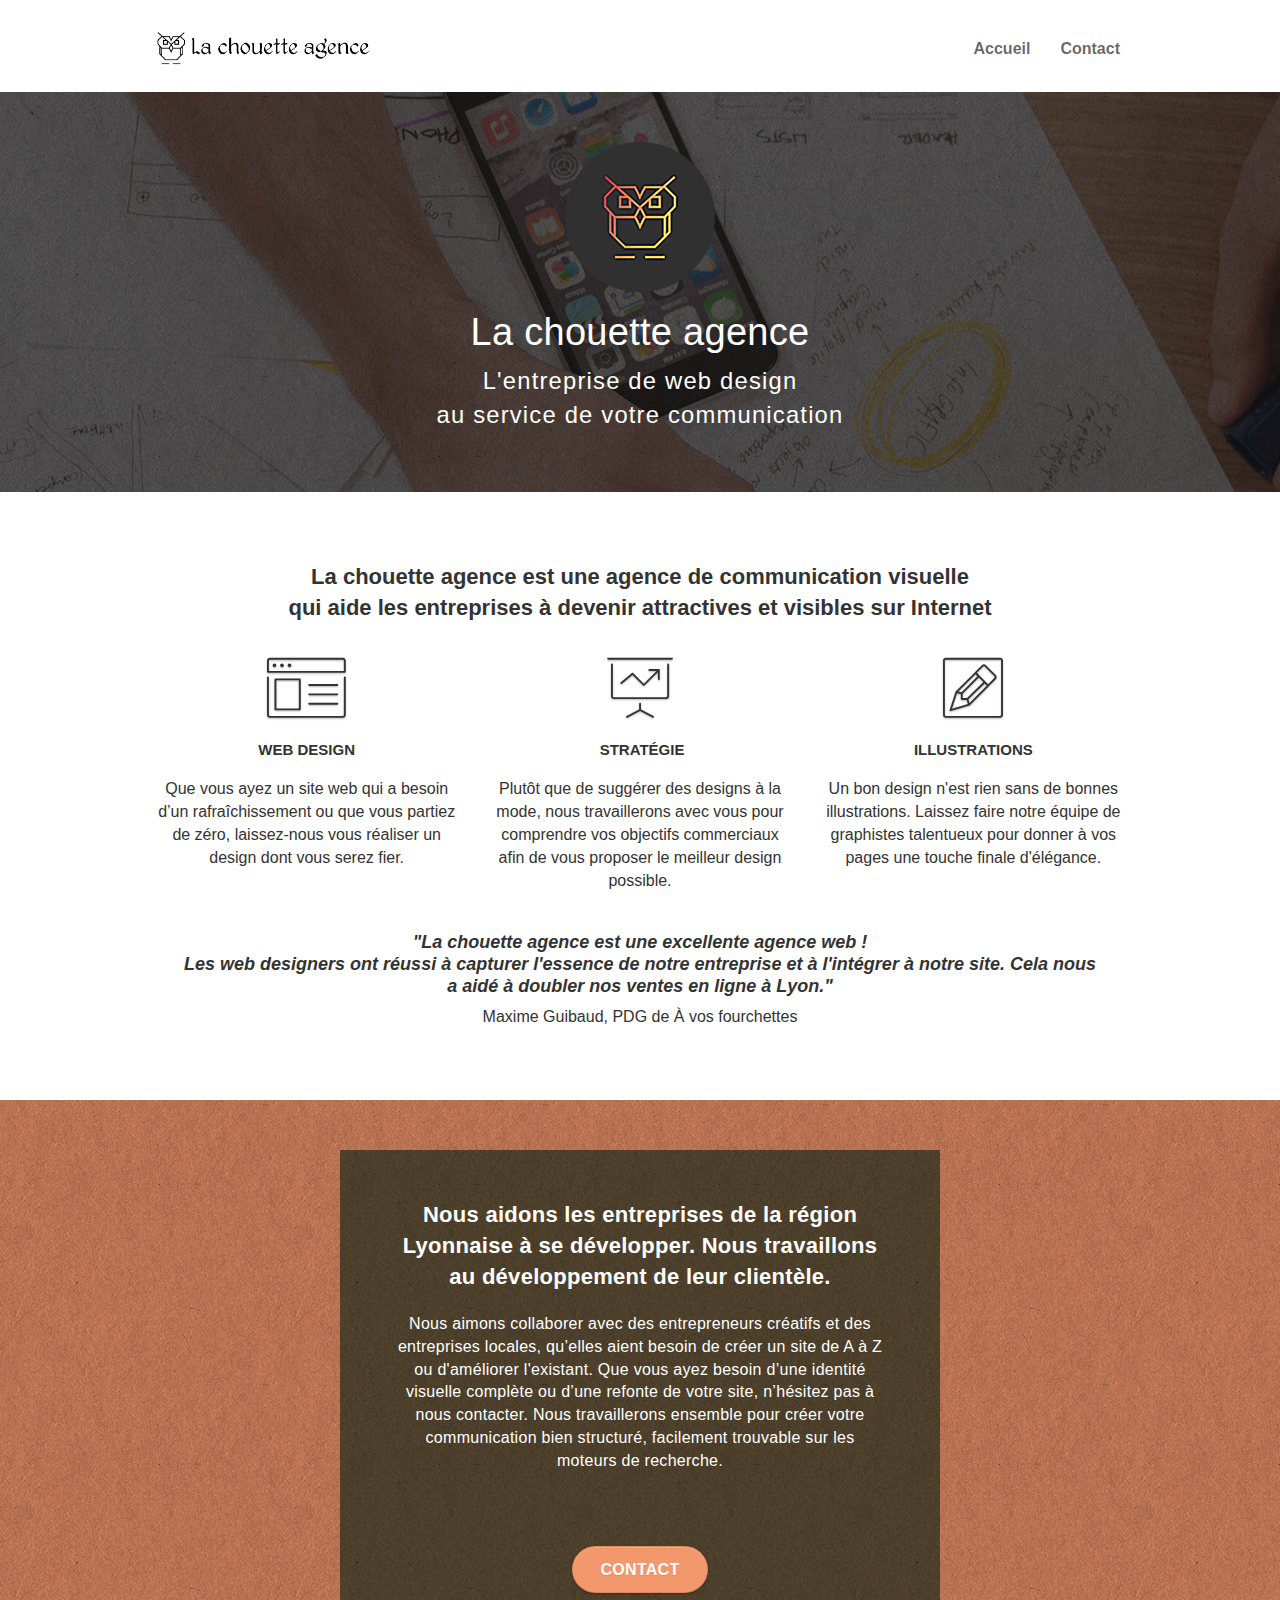
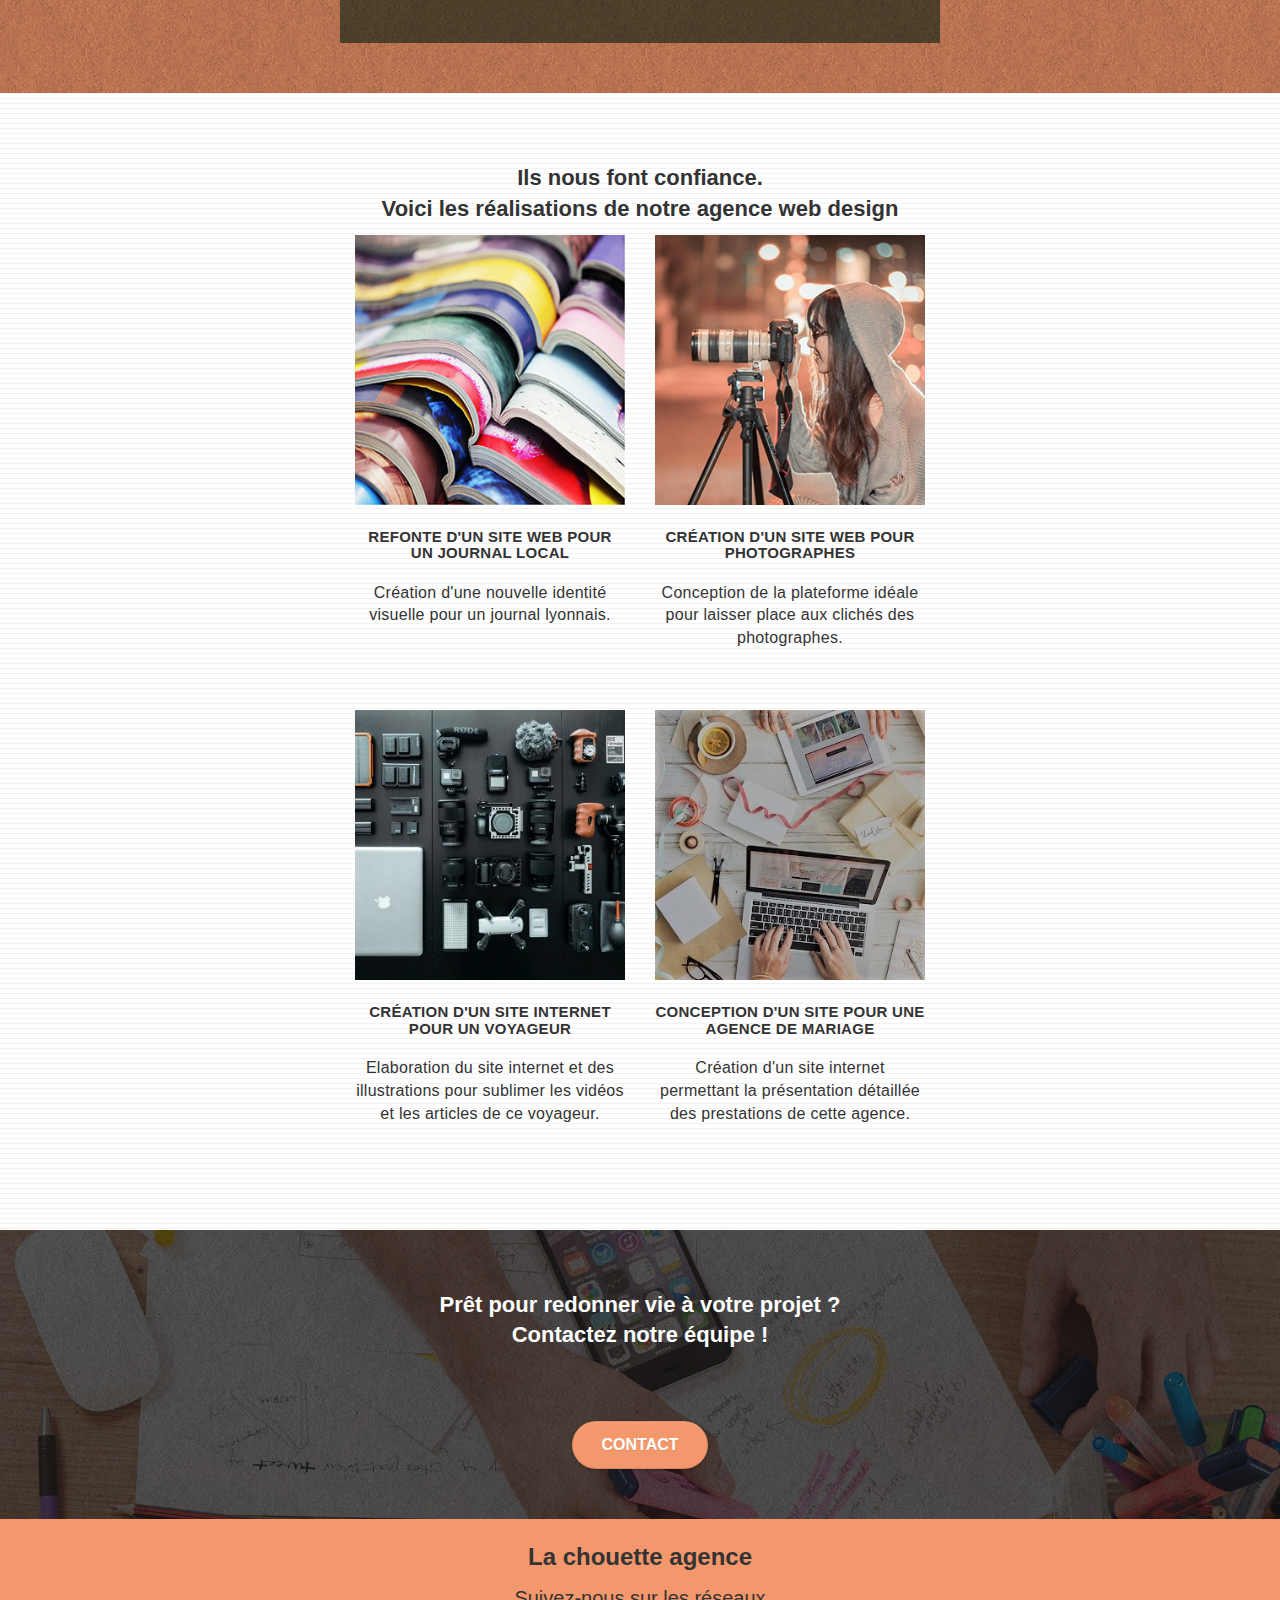
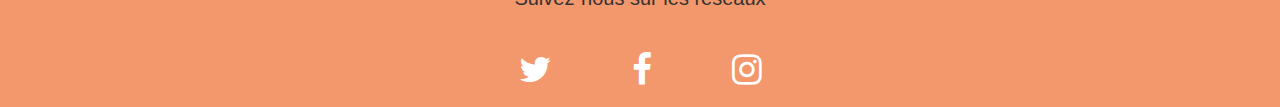
==== index.html @ dd1c473c "defer" ====
<!doctype html>
<html lang="fr">
<head>
    <meta charset="utf-8">
	
	<title>La Chouette Agence, Entreprise webdesign Lyon</title>
    <meta name="description" content="La Chouette Agence, Entreprise webdesign basée à Lyon est votre référence pour toute votre communication Web. Elle est à votre écoute pour la création et conception graphique de votre site Web personnalisé ou améliorer votre site existant.">
    <meta name="viewport" content="width=device-width, initial-scale=1.0, viewport-fit=cover">
    <link rel="shortcut icon" type="image/png" href="favicon.png">
	<meta name="robots" content="index, follow">
    
	<link rel="stylesheet" type="text/css" href="./css/bootstrap.min.css">
	<link rel="stylesheet" type="text/css" href="style.min.css">
	<link rel="stylesheet" type="text/css" href="./css/font-awesome.css">
	<link rel="stylesheet" type="text/css" href="./css/et-line.min.css">
	
    
	<script src="./js/jquery-2.1.0.js"></script>
	<script src="./js/blocs.js"></script>
	<script src="./js/jquery.touchSwipe.js" defer></script>
	<script src="./js/bootstrap.js" defer></script>
	<script src="./js/gmaps.js"></script>
    
</head>

<body>
<!-- header, suppression des balises keywords -->
	<header>
		<div class="bloc bgc-white l-bloc " id="bloc-0">
			<div class="container bloc-sm">
	
				<nav class="navbar row">
					<div class="navbar-header">
						<a class="navbar-brand" href="index.html"><img src="img/la-chouette-agence.png" alt="logo agence web meilleure agence" height="40" /></a>
						<button id="nav-toggle" type="button" class="ui-navbar-toggle navbar-toggle" data-toggle="collapse" data-target=".navbar-1">
							<span class="sr-only">Toggle navigation</span><span class="icon-bar"></span><span class="icon-bar"></span><span class="icon-bar"></span>
						</button>
					</div>
					<div class="collapse navbar-collapse navbar-1 special-dropdown-nav">
						<ul class="site-navigation nav navbar-nav">
							<li><a href="index.html">Accueil</a></li>
							<li><a href="contact.html">Contact</a></li>
						</ul>
					</div>
				</nav>
			</div>
		</div>

		<div class="bloc bg-banniere d-bloc bg-t-edge bloc-bg-texture texture-paper b-parallax">
			<div class="container bloc-lg">
				<div class="row tight-width-whitespace">
					<div class="col-sm-12 col-sm-12__header">
						<img src="img/logo.png" class="center-block" alt="Logo de l'entrepise lyonnaise de webdesign" />
						<h1 class="text-center hero-bloc-text tc-white ">La chouette agence</h1>
						<p class="slogan">L'entreprise de web design <br>au service de votre communication</p>
					</div>
				</div>
			</div>
		</div>
	</header>

<!-- insert de la balise main -->
<main class="page-container">

	<!-- bloc-2-services -->
	<article class="bloc bgc-white l-bloc" id="bloc-2-services">
		<div class="container bloc-md">
			<div class="col-sm-12 text-center">
				<h2>La chouette agence est une agence de communication visuelle <br>qui aide les entreprises à devenir attractives et visibles sur Internet</h2>
			</div>
			<div class="row med-width-whitespace">
				<div class="col-sm-4">
					<div class="text-center">
						<span class="et-icon-browser sm-shadow icon-dark-slate-blue icons icon-lg"></span>
					</div>
					<h3 class="mg-md text-center">Web design</h3>
					<p class="text-center ">Que vous ayez un site web qui a besoin d&rsquo;un rafraîchissement ou que vous partiez de zéro, laissez-nous vous réaliser un design dont vous serez fier.</p>
				</div>
			<div class="col-sm-4">
				<div class="text-center">
					<span class="et-icon-presentation sm-shadow icon-dark-slate-blue icons icon-lg"></span>
				</div>
				<h3 class="mg-md text-center"> &nbsp;Stratégie</h3>
				<p class="text-center "> Plutôt que de suggérer des designs à la mode, nous travaillerons avec vous pour comprendre vos objectifs commerciaux afin de vous proposer le meilleur design possible.<br></p>
			</div>
			<div class="col-sm-4">
				<div class="text-center">
					<span class="et-icon-edit sm-shadow icon-dark-slate-blue icons icon-lg"></span>
				</div>
				<h3 class="mg-md text-center">Illustrations</h3>
				<p class="text-center "> Un bon design n'est rien sans de bonnes illustrations. Laissez faire notre équipe de graphistes talentueux pour donner à vos pages une touche finale d'élégance.</p>
			</div>
			</div>
			<blockquote class="row voffset">
				<p> "La chouette agence est une excellente agence web !
				<br>Les web designers ont réussi à capturer l'essence de notre entreprise 
				et à l'intégrer à notre site. Cela nous a aidé à doubler nos ventes en ligne à Lyon."</p>
				<p class="cite">Maxime Guibaud, PDG de À vos fourchettes</p>
			</blockquote>
		</div>
	</article>

	<!-- bloc-3-what-i-do -->
	<article class="bloc tc-white bgc-atomic-tangerine bg-presentation d-bloc bloc-bg-texture texture-paper b-parallax" id="bloc-3-what-i-do">
		<div class="container bloc-lg">
			<div class="row tight-width-whitespace black-background">
				<div class="col-sm-12">
					<h2 class="mg-md text-center tc-white"> 
						Nous aidons les entreprises de la région Lyonnaise 
						à se développer. Nous travaillons au développement de leur clientèle.</h2>
					<p class="text-center white"> Nous aimons collaborer avec des entrepreneurs créatifs et des entreprises locales, qu’elles aient besoin de créer un site de A à Z ou d'améliorer l'existant. Que vous ayez besoin d’une identité visuelle complète ou d’une refonte de votre site, n’hésitez pas à nous contacter. Nous travaillerons ensemble pour créer votre communication bien structuré, facilement trouvable sur les moteurs de recherche. <br><br>
						<a href="contact.html" aria-label="Accès page contact" class="btn btn-atomic-tangerine btn-clean btn-rd btn-lg cta-hero">Contact</a>
				</div>
			</div>
		</div>  
	</article>

	<!-- bloc-4-portfolio -->
	<article class="bloc bgc-white bg-lines-h2-bg bg-repeat l-bloc" id="bloc-4-portfolio">
		<div class="container bloc-md">
			
			<div class="col-sm-12 text-center h2textcenter">
				<h2> Ils nous font confiance. <br>Voici les réalisations de notre agence web design </h2>
			</div>

			<div class="row tight-width-whitespace portfolio-row">
				<div class="col-sm-6">
					<a href="#" aria-label="Accès au visuel grand format" data-lightbox="img/1.jpg" data-gallery-id="gallery-1" data-caption="Refonte d'un site web pour un journal local" data-frame="snapshot-lb"><img src="img/1.jpg" alt="photo du journal lyonnais" class="img-responsive portfolio-thumb" /></a>
					<h3 class="mg-md text-center">Refonte d'un site web pour un journal local</h3>
					<p class="text-center">Création d'une nouvelle identité visuelle pour un journal lyonnais.</p>
				</div>
				<div class="col-sm-6">
					<a href="#" aria-label="Accès au visuel grand format" data-lightbox="img/2.jpg" data-gallery-id="gallery-1" data-caption="Création d'un site web pour photographes" data-frame="snapshot-lb"><img src="img/2.jpg" class="img-responsive portfolio-thumb" alt="Photographe professionnel" /></a>
					<h3 class="mg-md text-center">Création d'un site web pour photographes</h3> 
					<p class="text-center">Conception de la plateforme idéale pour laisser place aux clichés des photographes.</p>
				</div>
			</div>
		
			<div class="row tight-width-whitespace portfolio-row">
				<div class="col-sm-6">
					<a href="#" aria-label="Accès au visuel grand format" data-lightbox="img/3.jpg" data-gallery-id="gallery-1" data-caption="Création d'un site internet pour un voyageur" data-frame="snapshot-lb"><img src="img/3.jpg" class="img-responsive portfolio-thumb" alt="visuel du site web de voyage"/></a>
					<h3 class="mg-md text-center">Création d'un site internet pour un voyageur</h3>
					<p class="text-center">Elaboration du site internet et des illustrations pour sublimer les vidéos et les articles de ce voyageur.</p>
				</div>
				<div class="col-sm-6">
					<a href="#" aria-label="Accès au visuel grand format" data-lightbox="img/4.jpg" data-gallery-id="gallery-1" data-caption="Conception d'un site pour une agence de mariage" data-frame="snapshot-lb"><img src="img/4.jpg" class="img-responsive portfolio-thumb" alt="Site de mariage réalisé par La Chouette agence" /></a>
					<h3 class="mg-md text-center">Conception d'un site pour une agence de mariage</h3>
					<p class="text-center">Création d'un site internet permettant la présentation détaillée des prestations de cette agence.</p>
				</div>
			</div>
		</div>
	</article>

	<!-- bloc-5-cta -->
	<article class="bloc bgc-dark-slate-blue bg-banniere d-bloc bloc-bg-texture texture-paper" id="bloc-5-cta">
		<div class="container bloc-lg">
			<div class="row">
				<h2 class="mg-md text-center tc-whiteh2">Prêt pour redonner vie à votre projet&nbsp;? <br>Contactez notre équipe !</h2>
				<div class="col-sm-12 text-center">
					<a href="contact.html" aria-label="Accès page contact" class="btn btn-atomic-tangerine btn-clean btn-rd btn-lg cta-hero">Contact</a>
				</div>
			</div>
		</div>
	</article>

</main>

<!-- Footer - bloc-8 footer-->
<footer class="bloc bgc-atomic-tangerine d-bloc" id="bloc-8">
	<div class="container bloc-sm">
			<div class="col-sm-12 col-sm-12__footer">
				<p class="text-center whitesocial--big"><strong> La chouette agence</strong></p>
				<p class="text-center whitesocial">Suivez-nous sur les réseaux</p>
				<ul class="social">
					<li><a class="social" aria-label="Accès page twitter" href="index.html"><span class="fa fa-twitter icon-md"></span></a></li>
					<li><a class="social" aria-label="Accès page Facebook" href="index.html"><span class="fa fa-facebook icon-md"></span></a></li>
					<li><a class="social" aria-label="Accès page Instagram" href="index.html"><span class="fa fa-instagram icon-md"></span></a></li>
				</ul>
			</div>	
	</div>
</footer>
</body>
</html>
---- style.min.css ----
body{margin:0;padding:0;background:#fff;overflow-x:hidden;-webkit-font-smoothing:antialiased;-moz-osx-font-smoothing:grayscale}a,button{transition:all .3s ease-in-out;outline:0!important}a:hover{text-decoration:none;cursor:pointer}.center-block{width:150px}.slogan{color:#fff;font-size:1.7em;letter-spacing:.05em;text-align:center;font-weight:400}#page-loading-blocs-notifaction{position:fixed;top:0;bottom:0;width:100%;z-index:100000;background:#fff url(img/pageload-spinner.gif) no-repeat center center}.bloc{width:100%;clear:both;background:50% 50% no-repeat;-webkit-background-size:cover;-moz-background-size:cover;-o-background-size:cover;background-size:cover;position:relative}.bloc .container{padding-left:0;padding-right:0}.bloc-lg{padding:50px 50px}.bloc-md{padding:50px}.bloc-sm{padding:20px 50px}.bg-b-edge,.bg-bl-edge,.bg-br-edge,.bg-center,.bg-l-edge,.bg-r-edge,.bg-repeat,.bg-t-edge,.bg-tl-edge,.bg-tr-edge{-webkit-background-size:auto!important;-moz-background-size:auto!important;-o-background-size:auto!important;background-size:auto!important}.bg-repeat{background:repeat}.bg-t-edge{background:top no-repeat}.bloc-bg-texture::before{content:"";background-size:2px 2px;position:absolute;top:0;bottom:0;left:0;right:0}.texture-paper::before{background:url(img/texture-paper.png);background-size:280px 280px}.b-parallax{background-attachment:fixed}.d-bloc{color:rgba(255,255,255,.7)}.d-bloc button:hover{color:rgba(255,255,255,.9)}.d-bloc .icon-round,.d-bloc .icon-rounded,.d-bloc .icon-semi-rounded-a,.d-bloc .icon-semi-rounded-b,.d-bloc .icon-square{border-color:rgba(255,255,255,.9)}.d-bloc .divider-h span{border-color:rgba(255,255,255,.2)}.d-bloc .a-btn,.d-bloc .navbar a,.d-bloc .navbar-brand,.d-bloc a .icon-lg,.d-bloc a .icon-md,.d-bloc a .icon-sm,.d-bloc a .icon-xl,.d-bloc h1 a,.d-bloc h2 a,.d-bloc h3 a,.d-bloc h4 a,.d-bloc h5 a,.d-bloc h6 a,.d-bloc p a{color:#fff}.d-bloc .a-btn:hover,.d-bloc .navbar a:hover,.d-bloc .navbar-brand:hover,.d-bloc a:hover .icon-lg,.d-bloc a:hover .icon-md,.d-bloc a:hover .icon-sm,.d-bloc a:hover .icon-xl,.d-bloc h1 a:hover,.d-bloc h2 a:hover,.d-bloc h3 a:hover,.d-bloc h4 a:hover,.d-bloc h5 a:hover,.d-bloc h6 a:hover,.d-bloc p a:hover{color:#333}.d-bloc .navbar-toggle .icon-bar{background:rgba(255,255,255,1)}.d-bloc .btn-wire,.d-bloc .btn-wire:hover{color:rgba(255,255,255,1);border-color:rgba(255,255,255,1)}.d-bloc .panel{color:rgba(0,0,0,.5)}.d-bloc .panel button:hover{color:rgba(0,0,0,.7)}.d-bloc .panel icon{border-color:rgba(0,0,0,.7)}.d-bloc .panel .divider-h span{border-color:rgba(0,0,0,.1)}.d-bloc .panel .a-btn{color:rgba(0,0,0,.6)}.d-bloc .panel .a-btn:hover{color:rgba(0,0,0,1)}.d-bloc .panel .btn-wire,.d-bloc .panel .btn-wire:hover{color:rgba(0,0,0,.7);border-color:rgba(0,0,0,.3)}.d-bloc .panel,.l-bloc{color:#333}.d-bloc .panel button:hover,.l-bloc button:hover{color:rgba(0,0,0,.7)}.l-bloc .icon-round,.l-bloc .icon-rounded,.l-bloc .icon-semi-rounded-a,.l-bloc .icon-semi-rounded-b,.l-bloc .icon-square{border-color:rgba(0,0,0,.7)}.d-bloc .panel .divider-h span,.l-bloc .divider-h span{border-color:rgba(0,0,0,.1)}.d-bloc .panel .a-btn,.l-bloc .a-btn,.l-bloc .navbar a,.l-bloc .navbar-brand,.l-bloc a .icon-lg,.l-bloc a .icon-md,.l-bloc a .icon-sm,.l-bloc a .icon-xl,.l-bloc h1 a,.l-bloc h2 a,.l-bloc h3 a,.l-bloc h4 a,.l-bloc h5 a,.l-bloc h6 a,.l-bloc p a{color:rgba(0,0,0,.6)}.d-bloc .panel .a-btn:hover,.l-bloc .a-btn:hover,.l-bloc .navbar a:hover,.l-bloc .navbar-brand:hover,.l-bloc a:hover .icon-lg,.l-bloc a:hover .icon-md,.l-bloc a:hover .icon-sm,.l-bloc a:hover .icon-xl,.l-bloc h1 a:hover,.l-bloc h2 a:hover,.l-bloc h3 a:hover,.l-bloc h4 a:hover,.l-bloc h5 a:hover,.l-bloc h6 a:hover,.l-bloc p a:hover{color:rgba(0,0,0,1)}.l-bloc .navbar-toggle .icon-bar{color:rgba(0,0,0,.6)}.d-bloc .panel .btn-wire,.d-bloc .panel .btn-wire:hover,.l-bloc .btn-wire,.l-bloc .btn-wire:hover{color:rgba(0,0,0,.7);border-color:rgba(0,0,0,.3)}.voffset{margin-top:30px}.voffset-lg{margin-top:80px}.row-no-gutters{margin-right:0;margin-left:0}.row.row-no-gutters>[class*=" col-"],.row.row-no-gutters>[class^=col-]{padding-right:0;padding-left:0}#bloc-1-hero h1{font-size:3em;font-weight:600}.navbar{margin-bottom:0;z-index:1}.navbar-brand{height:auto;padding:3px 15px;font-size:25px;font-weight:400;font-weight:600;line-height:44px}.navbar-brand img{height:40px;margin:0 5px 0 0;display:inline}.navbar-brand img[src$=svg]{min-width:100px}.nav-center .navbar-brand img{margin:0}.navbar .nav{padding-top:2px;margin-right:-16px;float:right;z-index:1}.nav>li{float:left;margin-top:4px;font-size:16px}.navbar-nav .open .dropdown-menu>li>a{text-align:inherit}.nav>li a:focus,.nav>li a:hover{background:0 0}.navbar-toggle{margin:10px 10px 0 0;border:0}.navbar-toggle:hover{background:0 0!important}.navbar-toggle .icon-bar{background-color:rgba(0,0,0,.5);width:26px}.nav-invert .navbar .nav{float:left}.nav-invert .navbar-brand,.nav-invert .navbar-header{float:right;position:relative;z-index:2}@media (min-width:768px){.site-navigation{position:absolute;top:50%;right:20px;transform:translate(0,-50%);-webkit-transform:translateY(-50%)}.nav>li .dropdown-menu a,.nav>li .dropdown-menu a:hover{color:#484848}.nav-invert .site-navigation{left:0;right:0}.nav-center{text-align:center}.nav-center .navbar-header{width:100%}.nav-center .nav>li,.nav-center .navbar-brand,.nav-center .navbar-header{float:none;display:inline-block}.nav-center .site-navigation{position:relative;width:100%;right:0;margin-right:0;margin-top:20px}.nav-center.mini-nav .navbar-toggle{float:none;margin:10px auto 0}}.nav>li>.dropdown a{background:0 0!important;display:block;padding:14px 15px}nav .caret{margin:0 5px}.dropdown-menu .dropdown-menu{top:-8px;left:100%}.dropdown-menu .dropmenu-flow-right{top:100%;left:0;margin-left:-1px;border-top-left-radius:0;border-top-right-radius:0}.dropdown-menu .dropdown span{border:4px solid #000;border-top-color:transparent;border-right-color:transparent;border-bottom-color:transparent;margin:6px -5px 0 0!important;float:right}.mg-md{margin-top:10px;margin-bottom:20px}.mg-lg{margin-top:10px;margin-bottom:40px}.btn{margin:0 5px 5px 0}.btn.pull-right{margin:0 0 5px 5px}.btn-d,.btn-d:focus,.btn-d:hover{color:#fff;background:rgba(0,0,0,.3)}button{outline:0!important}.btn-clean{border:1px solid rgba(0,0,0,.08);border-bottom-color:rgba(0,0,0,.1);text-shadow:0 1px 0 rgba(0,0,1,.1);box-shadow:0 1px 3px rgba(0,0,1,.25),inset 0 1px 0 0 rgba(255,255,255,.15)}.icon-md{font-size:35px!important}.icon-lg{font-size:60px!important}.sm-shadow{text-shadow:0 1px 2px rgba(0,0,0,.3)}.panel-sq,.panel-sq .panel-footer,.panel-sq .panel-heading{border-radius:0}.panel-rd{border-radius:30px}.panel-rd .panel-heading{border-radius:29px 29px 0 0}.panel-rd .panel-footer{border-radius:0 0 29px 29px}.form-control{border-color:rgba(0,0,0,.1);box-shadow:none}.scrollToTop{width:40px;height:40px;position:fixed;bottom:20px;right:20px;opacity:0;z-index:500;transition:all .3s ease-in-out;opacity:1}.scrollToTop span{margin-top:6px}.showScrollTop{font-size:14px;opacity:1}a[data-lightbox]{position:relative;display:block;text-align:center}a[data-lightbox]:hover::before{content:"+";font-family:HelveticaNeue-Light,"Helvetica Neue Light","Helvetica Neue",Helvetica,Arial;font-size:32px;width:50px;height:50px;margin-left:-25px;border-radius:50%;background:rgba(0,0,0,.6);color:#fff;font-weight:100;z-index:1;position:absolute;top:50%;transform:translateY(-50%);-webkit-transform:translateY(-50%)}a[data-lightbox]:hover img{opacity:.6;-webkit-animation-fill-mode:none;animation-fill-mode:none}#lightbox-modal{display:flex;align-items:center}#lightbox-modal .modal-dialog{width:90%;max-width:500px;margin:0 auto 0}#lightbox-modal .modal-dialog img{width:100%;height:auto;margin:0 auto}.lightbox-caption{padding:20px;color:#fff;background:rgba(0,0,0,.5);position:absolute;left:15px;right:15px;bottom:5px}.close-lightbox{color:#fff;font-size:30px;position:absolute;top:20px;right:20px;z-index:20;background:rgba(0,0,0,.5);border:none;line-height:30px;padding:0 9px 5px;opacity:.3}.close-lightbox:hover,.next-lightbox:hover,.prev-lightbox:hover{opacity:1;color:#fff}.next-lightbox,.prev-lightbox{font-size:20px;color:rgba(255,255,255,.9);background:rgba(0,0,0,.5);transition:all .2s ease-in-out;position:absolute;top:45%;z-index:1;opacity:.4}.next-lightbox{padding:6px 8px 1px 13px;right:25px}.prev-lightbox{padding:6px 13px 1px 10px;left:25px}.snapshot-lb .modal-body{padding-bottom:45px}p.lightbox-caption{margin-bottom:10px;font-size:12px}.snapshot-lb .lightbox-caption{padding:0;color:rgba(0,0,0,.5);background:0 0}p{color:#333;font-size:16px;font-family:helvetica}.btn,a,h2,h3,label{font-family:helvetica;font-weight:600;color:#333}.h2__form{margin-left:15px}.container{max-width:1000px}.hero-bloc-text{font-size:38px}.hero-bloc-text-sub{font-size:36px}.statement-bloc-text{line-height:26px;font-style:italic;font-size:20px;text-align:center;font-weight:lighter;max-width:520px;margin:auto}.tight-width-whitespace{max-width:600px;margin:auto;letter-spacing:.02em}.h1{font-size:20px;font-family:"Open Sans"}.cta-hero{margin-top:22px;color:#fff!important;text-transform:uppercase;padding:12px 28px 12px 28px;font-size:16px;font-weight:700}.social{display:flex;justify-content:center;max-width:400px;margin:auto;margin-top:20px;padding-left:0}.social li{padding:0 40px}h2{font-size:22px;line-height:1.4em}h3{font-size:15px;text-transform:uppercase;font-weight:700;color:#333}blockquote p{font-size:18px;font-weight:600;font-style:italic;line-height:1.2em;text-align:center}.cite{font-size:16px;font-weight:400;font-style:normal}.med-width-whitespace{width:100%;margin:auto auto auto auto;box-shadow:0 0 0 #000}.icons{margin-bottom:14px;margin-top:24px}.white{color:#fff!important}.portfolio-thumb{margin-bottom:24px}.portfolio-row{margin-bottom:44px;margin-top:50px}.avatar{box-shadow:0 4px 9px rgba(0,0,0,.3)}.black-background{background-color:rgba(85,76,52,.9);padding:40px}.bold-link{font-weight:900;text-decoration:underline!important}.bgc-white{background-color:#fff}.bgc-atomic-tangerine{background-color:#f3976c}.tc-white{color:#fff}.tc-whiteh2{color:#fff;position:relative}.btn-atomic-tangerine{background:#f3976c;color:#fff!important;margin:auto;margin-top:50px}.btn-atomic-tangerine:hover{background:#c27956!important;color:#fff!important}.ltc-white{color:#fff!important}.ltc-white:hover{color:#ccc!important}.ltc-atomic-tangerine{color:#f3976c!important}.ltc-atomic-tangerine:hover{color:#c27956!important}.bg-dots-bg{background-image:url(img/dots-bg.png)}.bg-lines-h2-bg{background-image:url(img/lines-h2-bg.png)}.bg-banniere{background-image:url(img/la-chouette-agence-banniere.jpg)}.bg-presentation{background-image:url(img/image-de-presentation.jpg)}.bloc-sm__footer{margin:auto;width:100%;text-align:center}.whitesocial--big{font-size:24px;font-weight:600;line-height:35px}.whitesocial{font-size:20px}ul{list-style-type:none}@media (max-width:1024px){.bloc{padding-left:20px;padding-right:20px}.bloc-tile-2.full-width-bloc .container,.bloc-tile-3.full-width-bloc .container,.bloc-tile-4.full-width-bloc .container,.bloc.full-width-bloc{padding-left:0;padding-right:0}}@media (max-width:992px) and (min-width:768px){.navbar .nav{max-width:80%}.nav-center.navbar .nav{max-width:100%}}@media only screen and (min-width:768px) and (max-width:1024px) and (orientation:landscape){.b-parallax{background-attachment:scroll}}@media only screen and (min-width:1024px) and (max-width:1366px) and (-webkit-min-device-pixel-ratio:1.5){.b-parallax{background-attachment:scroll}}@media (max-width:991px){.container{width:100%}.b-parallax{background-attachment:scroll}#hero-bloc,.page-container{overflow-x:hidden;position:relative}.bloc-group,.bloc-group .bloc{display:block;width:100%}}@media (max-width:767px){.page-container{overflow-x:hidden;position:relative}#disqus_thread,h1,h2,h3,p{padding-left:10px!important;padding-right:10px!important}h2{font-size:19px;line-height:1.2em}#bloc-1-hero h1{font-size:2.3em}.slogan{font-size:1.3em;line-height:25px}.b-parallax{background-attachment:scroll}.navbar .nav{padding-top:0;border-top:1px solid rgba(0,0,0,.2);float:none!important}.navbar.row{margin-left:0;margin-right:0}.site-navigation{position:inherit;transform:none;-webkit-transform:none;-ms-transform:none}.nav>li{margin-top:0;border-bottom:1px solid rgba(0,0,0,.1);background:rgba(0,0,0,.05);text-align:left;padding-left:15px;width:100%}.nav>li:hover{background:rgba(0,0,0,.08)}.dropdown .dropdown a .caret{float:none;margin:5px 0 0 10px!important;border:4px solid #000;border-bottom-color:transparent;border-right-color:transparent;border-left-color:transparent}#hero-bloc .navbar .nav{background:rgba(0,0,0,.8)}#hero-bloc .navbar .nav a{color:rgba(255,255,255,.6)}.hero{padding:50px 0}.hero-nav{left:-1px;right:-1px}.navbar-collapse{padding:0;overflow-x:hidden;-webkit-box-shadow:none;box-shadow:none}.navbar-brand img{max-height:40px;width:auto}.nav-invert .navbar-header{float:none;width:100%}.nav-invert .navbar-toggle{float:left;margin-left:10px}.bloc{padding-left:0;padding-right:0}blockquote p{padding-top:10px;font-size:16px}.cite{font-size:15px}.mg-md{margin-bottom:10px}.black-background{background-color:rgba(85,76,52,.9);padding:20px}.bloc-lg{padding:40px 0}.bloc-md{padding:15px}.bloc-sm{padding-left:0;padding-right:0}.bloc-fill-screen .fill-bloc-bottom-edge,.bloc-fill-screen .fill-bloc-top-edge,.bloc-tile-2 .container,.bloc-tile-3 .container,.bloc-tile-4 .container{padding-left:0;padding-right:0}.a-block{padding:0 10px}.btn-dwn{display:none}.voffset{margin-top:5px}.voffset-md{margin-top:20px}.voffset-lg{margin-top:30px}form{padding:5px}.close-lightbox{display:inline-block}.blocsapp-device-iphone5{background-size:216px 425px;padding-top:60px;width:216px;height:425px}.blocsapp-device-iphone5 img{width:180px;height:320px}.portfolio-row{margin-bottom:0;margin-top:0}p{margin:0 0 30px}.h2textcenter{margin-bottom:30px}.whitesocial--big{font-size:22px;line-height:20px}footer p{margin:0 0 0}.social{margin-top:10px;margin-bottom:20px}#lightbox-modal .modal-dialog{width:90%;max-width:380px;margin:0 auto 0}#lightbox-modal .modal-dialog img{width:100%;height:auto;margin:0 auto}}@media (max-width:767px){.bloc-mob-center-text{text-align:center}.h2__form{margin-left:10px}.whitesocial{font-size:15px}.social li{padding:0 20px}.slogan{font-size:1.3em;line-height:20px;letter-spacing:.04em}blockquote p{font-size:14px;margin-bottom:10px}.cite{font-size:13px}.carousel-inner>.item>a>img,.carousel-inner>.item>img,.img-responsive,.thumbnail a>img,.thumbnail>img{display:block;width:70%;height:auto;margin:auto}}@media (max-width:400px){.bloc{padding-left:0;padding-right:0}#lightbox-modal .modal-dialog{width:90%;max-width:380px;margin:0 auto 0}#lightbox-modal .modal-dialog img{width:100%;height:auto;margin:0 auto 5px}}
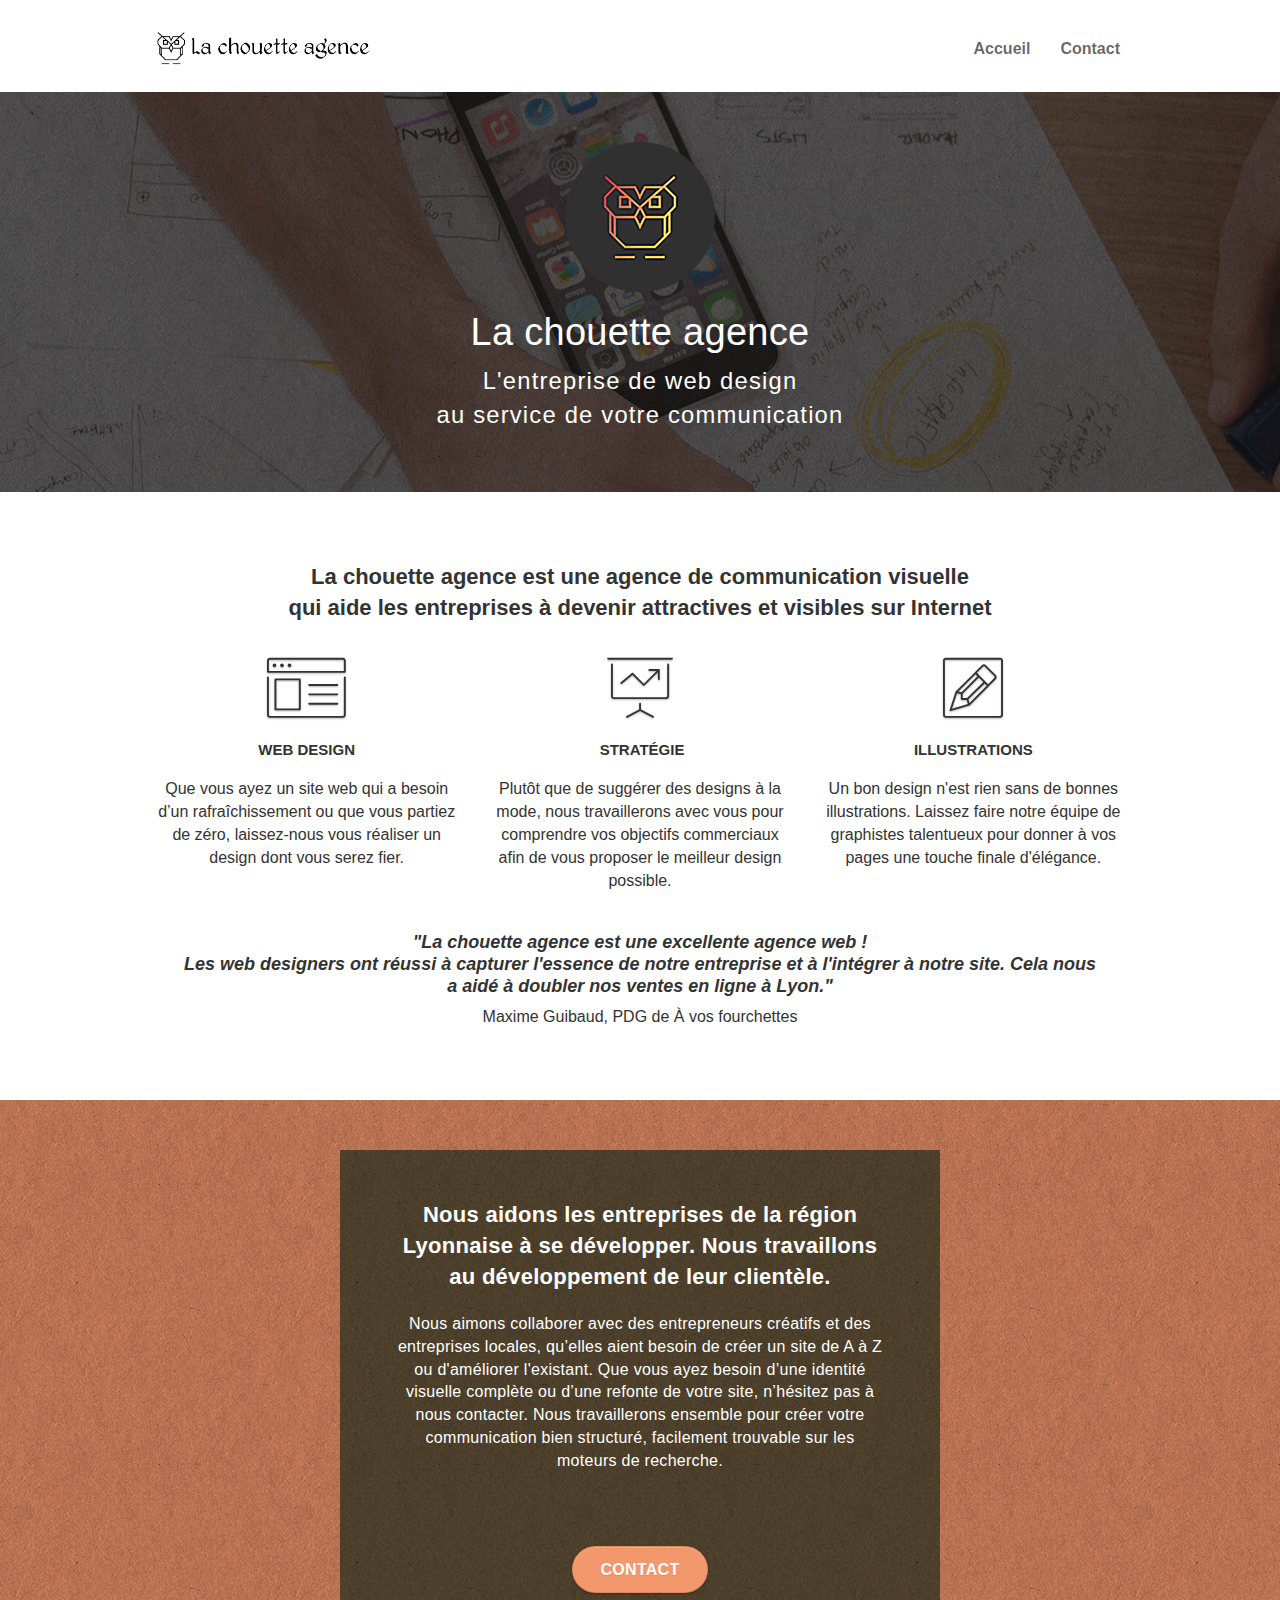
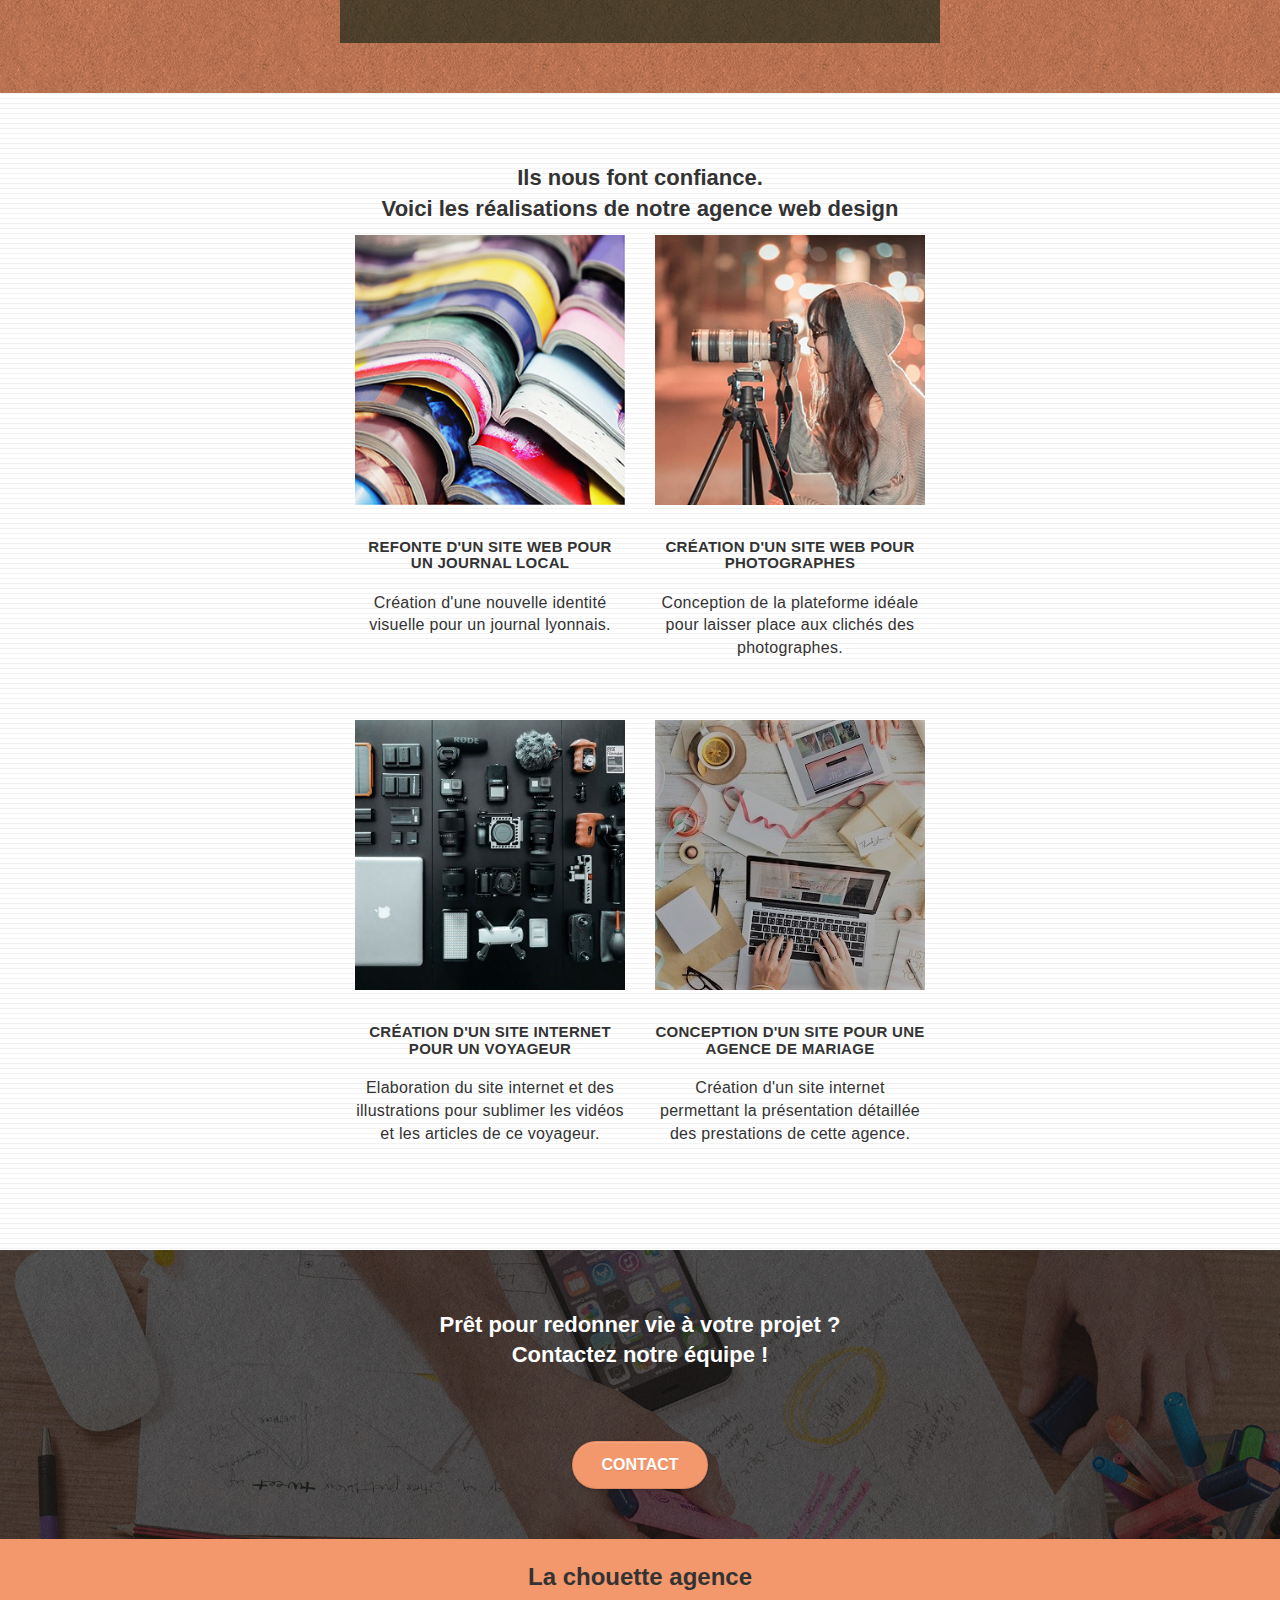
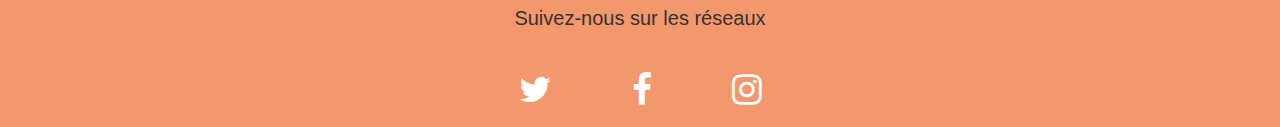
==== commit 91a6c634: "nettoyage boots" ====
--- a/index.html
+++ b/index.html
@@ -16,9 +16,9 @@
 	
     
 	<script src="./js/jquery-2.1.0.js"></script>
+	<script src="./js/bootstrap.js" defer></script>
 	<script src="./js/blocs.js"></script>
 	<script src="./js/jquery.touchSwipe.js" defer></script>
-	<script src="./js/bootstrap.js" defer></script>
 	<script src="./js/gmaps.js"></script>
     
 </head>
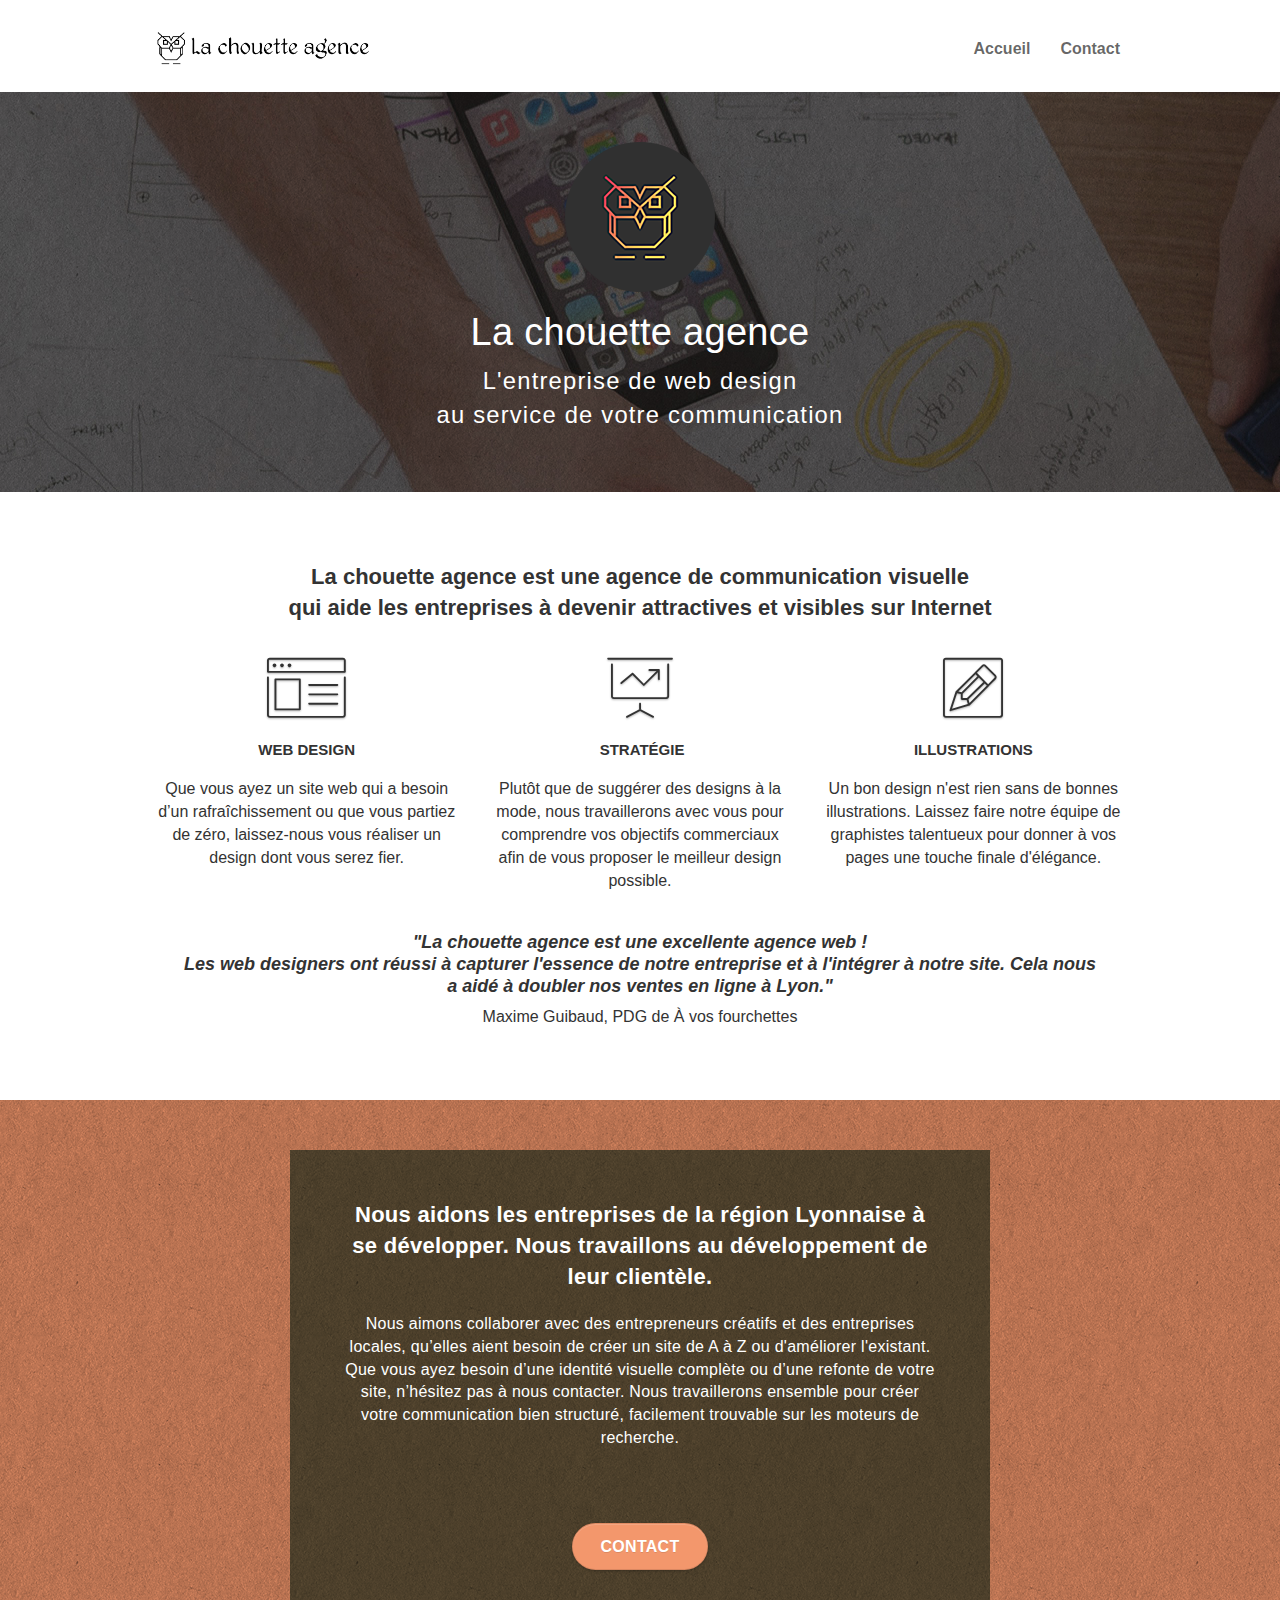
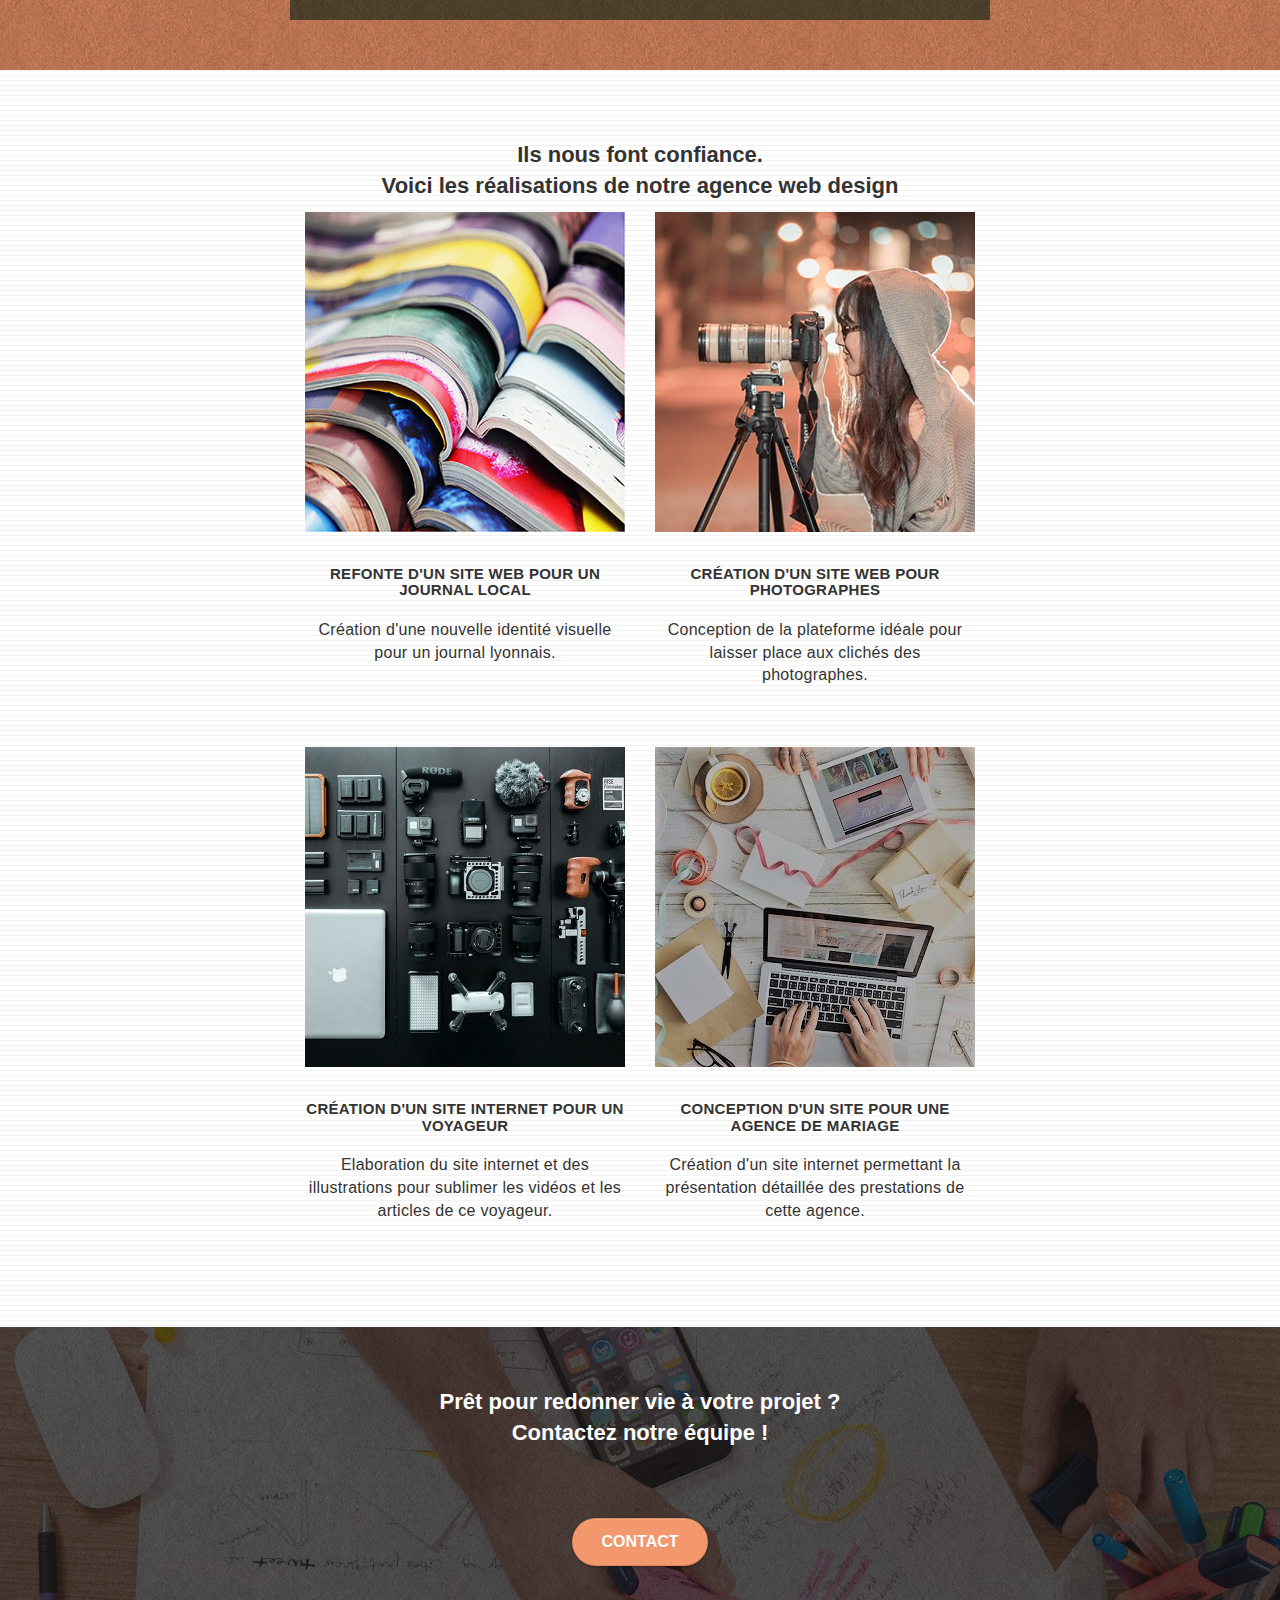
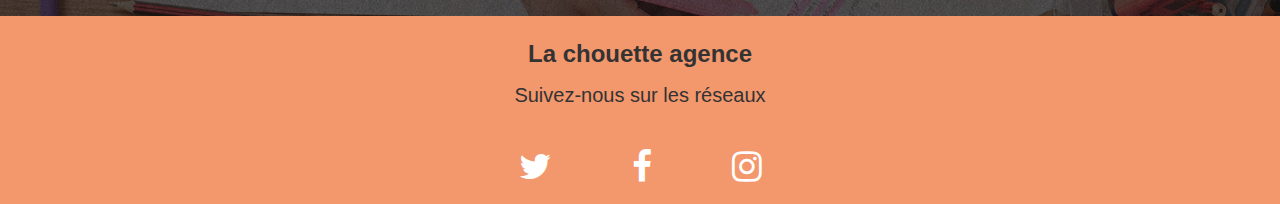
==== commit 366e4a20: "balise img" ====
--- a/index.html
+++ b/index.html
@@ -10,7 +10,7 @@
 	<meta name="robots" content="index, follow">
     
 	<link rel="stylesheet" type="text/css" href="./css/bootstrap.min.css">
-	<link rel="stylesheet" type="text/css" href="style.min.css">
+	<link rel="stylesheet" type="text/css" href="style.css">
 	<link rel="stylesheet" type="text/css" href="./css/font-awesome.css">
 	<link rel="stylesheet" type="text/css" href="./css/et-line.min.css">
 	
@@ -31,7 +31,7 @@
 	
 				<nav class="navbar row">
 					<div class="navbar-header">
-						<a class="navbar-brand" href="index.html"><img src="img/la-chouette-agence.png" alt="logo agence web meilleure agence" height="40" /></a>
+						<a class="navbar-brand" href="index.html"><img src="img/la-chouette-agence.png" alt="logo agence web meilleure agence" widht="214px" height="40px" /></a>
 						<button id="nav-toggle" type="button" class="ui-navbar-toggle navbar-toggle" data-toggle="collapse" data-target=".navbar-1">
 							<span class="sr-only">Toggle navigation</span><span class="icon-bar"></span><span class="icon-bar"></span><span class="icon-bar"></span>
 						</button>
@@ -50,7 +50,7 @@
 			<div class="container bloc-lg">
 				<div class="row tight-width-whitespace">
 					<div class="col-sm-12 col-sm-12__header">
-						<img src="img/logo.png" class="center-block" alt="Logo de l'entrepise lyonnaise de webdesign" />
+						<img src="img/logo.png" class="center-block" alt="Logo de l'entrepise lyonnaise de webdesign" widht="150px" height="150px">
 						<h1 class="text-center hero-bloc-text tc-white ">La chouette agence</h1>
 						<p class="slogan">L'entreprise de web design <br>au service de votre communication</p>
 					</div>
@@ -125,12 +125,12 @@
 
 			<div class="row tight-width-whitespace portfolio-row">
 				<div class="col-sm-6">
-					<a href="#" aria-label="Accès au visuel grand format" data-lightbox="img/1.jpg" data-gallery-id="gallery-1" data-caption="Refonte d'un site web pour un journal local" data-frame="snapshot-lb"><img src="img/1.jpg" alt="photo du journal lyonnais" class="img-responsive portfolio-thumb" /></a>
+					<a href="#" aria-label="Accès au visuel grand format" data-lightbox="img/1.jpg" data-gallery-id="gallery-1" data-caption="Refonte d'un site web pour un journal local" data-frame="snapshot-lb"><img src="img/1.jpg" alt="photo du journal lyonnais" class="img-responsive portfolio-thumb" widht="320px" height="320px"></a>
 					<h3 class="mg-md text-center">Refonte d'un site web pour un journal local</h3>
 					<p class="text-center">Création d'une nouvelle identité visuelle pour un journal lyonnais.</p>
 				</div>
 				<div class="col-sm-6">
-					<a href="#" aria-label="Accès au visuel grand format" data-lightbox="img/2.jpg" data-gallery-id="gallery-1" data-caption="Création d'un site web pour photographes" data-frame="snapshot-lb"><img src="img/2.jpg" class="img-responsive portfolio-thumb" alt="Photographe professionnel" /></a>
+					<a href="#" aria-label="Accès au visuel grand format" data-lightbox="img/2.jpg" data-gallery-id="gallery-1" data-caption="Création d'un site web pour photographes" data-frame="snapshot-lb"><img src="img/2.jpg" class="img-responsive portfolio-thumb" alt="Photographe professionnel" widht="320px" height="320px"></a>
 					<h3 class="mg-md text-center">Création d'un site web pour photographes</h3> 
 					<p class="text-center">Conception de la plateforme idéale pour laisser place aux clichés des photographes.</p>
 				</div>
@@ -138,12 +138,12 @@
 		
 			<div class="row tight-width-whitespace portfolio-row">
 				<div class="col-sm-6">
-					<a href="#" aria-label="Accès au visuel grand format" data-lightbox="img/3.jpg" data-gallery-id="gallery-1" data-caption="Création d'un site internet pour un voyageur" data-frame="snapshot-lb"><img src="img/3.jpg" class="img-responsive portfolio-thumb" alt="visuel du site web de voyage"/></a>
+					<a href="#" aria-label="Accès au visuel grand format" data-lightbox="img/3.jpg" data-gallery-id="gallery-1" data-caption="Création d'un site internet pour un voyageur" data-frame="snapshot-lb"><img src="img/3.jpg" class="img-responsive portfolio-thumb" alt="visuel du site web de voyage"  widht="320px" height="320px"></a>
 					<h3 class="mg-md text-center">Création d'un site internet pour un voyageur</h3>
 					<p class="text-center">Elaboration du site internet et des illustrations pour sublimer les vidéos et les articles de ce voyageur.</p>
 				</div>
 				<div class="col-sm-6">
-					<a href="#" aria-label="Accès au visuel grand format" data-lightbox="img/4.jpg" data-gallery-id="gallery-1" data-caption="Conception d'un site pour une agence de mariage" data-frame="snapshot-lb"><img src="img/4.jpg" class="img-responsive portfolio-thumb" alt="Site de mariage réalisé par La Chouette agence" /></a>
+					<a href="#" aria-label="Accès au visuel grand format" data-lightbox="img/4.jpg" data-gallery-id="gallery-1" data-caption="Conception d'un site pour une agence de mariage" data-frame="snapshot-lb"><img src="img/4.jpg" class="img-responsive portfolio-thumb" alt="Site de mariage réalisé par La Chouette agence"  widht="320px" height="320px"></a>
 					<h3 class="mg-md text-center">Conception d'un site pour une agence de mariage</h3>
 					<p class="text-center">Création d'un site internet permettant la présentation détaillée des prestations de cette agence.</p>
 				</div>
--- a/style.css
+++ b/style.css
@@ -0,0 +1,1151 @@
+body {
+    margin: 0;
+    padding: 0;
+    background: #FFF;
+    overflow-x: hidden;
+    -webkit-font-smoothing: antialiased;
+    -moz-osx-font-smoothing: grayscale;
+}
+
+a,button {
+    transition: all .3s ease-in-out;
+    outline: none!important;
+}
+
+a:hover {
+    text-decoration: none;
+    cursor: pointer;
+}
+/*header*/
+.center-block{
+    width: 150px; height: 150px;
+}
+.slogan {
+    color: white;
+    font-size: 1.7em;
+    letter-spacing: 0.05em;
+    text-align: center;
+    font-weight: 400;
+}
+#page-loading-blocs-notifaction {
+    position: fixed;
+    top: 0;
+    bottom: 0;
+    width: 100%;
+    z-index: 100000;
+    background: #FFFFFF url("img/pageload-spinner.gif") no-repeat center center;
+}
+
+.bloc {
+    width: 100%;
+    clear: both;
+    background: 50% 50% no-repeat;
+    -webkit-background-size: cover;
+    -moz-background-size: cover;
+    -o-background-size: cover;
+    background-size: cover;
+    position: relative;
+}
+
+.bloc .container {
+    padding-left: 0;
+    padding-right: 0;
+}
+
+.bloc-lg {
+    padding: 50px 50px;
+}
+
+.bloc-md {
+    padding: 50px;
+}
+
+.bloc-sm {
+    padding: 20px 50px;
+}
+
+.bg-center,
+.bg-l-edge,
+.bg-r-edge,
+.bg-t-edge,
+.bg-b-edge,
+.bg-tl-edge,
+.bg-bl-edge,
+.bg-tr-edge,
+.bg-br-edge,
+.bg-repeat {
+    -webkit-background-size: auto!important;
+    -moz-background-size: auto!important;
+    -o-background-size: auto!important;
+    background-size: auto!important;
+}
+
+.bg-repeat {
+    background: repeat;
+}
+
+.bg-t-edge {
+    background: top no-repeat;
+}
+
+.bloc-bg-texture::before {
+    content: "";
+    background-size: 2px 2px;
+    position: absolute;
+    top: 0;
+    bottom: 0;
+    left: 0;
+    right: 0;
+}
+
+.texture-paper::before {
+    background: url("img/texture-paper.png");
+    background-size: 280px 280px;
+}
+
+.b-parallax {
+    background-attachment: fixed;
+}
+
+.d-bloc {
+    color: rgba(255, 255, 255, .7);
+}
+
+.d-bloc button:hover {
+    color: rgba(255, 255, 255, .9);
+}
+
+.d-bloc .icon-round,
+.d-bloc .icon-square,
+.d-bloc .icon-rounded,
+.d-bloc .icon-semi-rounded-a,
+.d-bloc .icon-semi-rounded-b {
+    border-color: rgba(255, 255, 255, .9);
+}
+
+.d-bloc .divider-h span {
+    border-color: rgba(255, 255, 255, .2);
+}
+
+.d-bloc .a-btn,
+.d-bloc .navbar a,
+.d-bloc .navbar-brand,
+.d-bloc a .icon-sm,
+.d-bloc a .icon-md,
+.d-bloc a .icon-lg,
+.d-bloc a .icon-xl,
+.d-bloc h1 a,
+.d-bloc h2 a,
+.d-bloc h3 a,
+.d-bloc h4 a,
+.d-bloc h5 a,
+.d-bloc h6 a,
+.d-bloc p a {
+    color: white;
+}
+
+.d-bloc .a-btn:hover,
+.d-bloc .navbar a:hover,
+.d-bloc .navbar-brand:hover,
+.d-bloc a:hover .icon-sm,
+.d-bloc a:hover .icon-md,
+.d-bloc a:hover .icon-lg,
+.d-bloc a:hover .icon-xl,
+.d-bloc h1 a:hover,
+.d-bloc h2 a:hover,
+.d-bloc h3 a:hover,
+.d-bloc h4 a:hover,
+.d-bloc h5 a:hover,
+.d-bloc h6 a:hover,
+.d-bloc p a:hover {
+    color: #333;
+}
+
+.d-bloc .navbar-toggle .icon-bar {
+    background: rgba(255, 255, 255, 1);
+}
+
+.d-bloc .btn-wire,
+.d-bloc .btn-wire:hover {
+    color: rgba(255, 255, 255, 1);
+    border-color: rgba(255, 255, 255, 1);
+}
+
+.d-bloc .panel {
+    color: rgba(0, 0, 0, .5);
+}
+
+.d-bloc .panel button:hover {
+    color: rgba(0, 0, 0, .7);
+}
+
+.d-bloc .panel icon {
+    border-color: rgba(0, 0, 0, .7);
+}
+
+.d-bloc .panel .divider-h span {
+    border-color: rgba(0, 0, 0, .1);
+}
+
+.d-bloc .panel .a-btn {
+    color: rgba(0, 0, 0, .6);
+}
+
+.d-bloc .panel .a-btn:hover {
+    color: rgba(0, 0, 0, 1);
+}
+
+.d-bloc .panel .btn-wire,
+.d-bloc .panel .btn-wire:hover {
+    color: rgba(0, 0, 0, .7);
+    border-color: rgba(0, 0, 0, .3);
+}
+
+.d-bloc .panel,
+.l-bloc {
+    color: #333;
+}
+
+.d-bloc .panel button:hover,
+.l-bloc button:hover {
+    color: rgba(0, 0, 0, .7);
+}
+
+.l-bloc .icon-round,
+.l-bloc .icon-square,
+.l-bloc .icon-rounded,
+.l-bloc .icon-semi-rounded-a,
+.l-bloc .icon-semi-rounded-b {
+    border-color: rgba(0, 0, 0, .7);
+}
+
+.d-bloc .panel .divider-h span,
+.l-bloc .divider-h span {
+    border-color: rgba(0, 0, 0, .1);
+}
+
+.d-bloc .panel .a-btn,
+.l-bloc .a-btn,
+.l-bloc .navbar a,
+.l-bloc .navbar-brand,
+.l-bloc a .icon-sm,
+.l-bloc a .icon-md,
+.l-bloc a .icon-lg,
+.l-bloc a .icon-xl,
+.l-bloc h1 a,
+.l-bloc h2 a,
+.l-bloc h3 a,
+.l-bloc h4 a,
+.l-bloc h5 a,
+.l-bloc h6 a,
+.l-bloc p a {
+    color: rgba(0, 0, 0, .6);
+}
+
+.d-bloc .panel .a-btn:hover,
+.l-bloc .a-btn:hover,
+.l-bloc .navbar a:hover,
+.l-bloc .navbar-brand:hover,
+.l-bloc a:hover .icon-sm,
+.l-bloc a:hover .icon-md,
+.l-bloc a:hover .icon-lg,
+.l-bloc a:hover .icon-xl,
+.l-bloc h1 a:hover,
+.l-bloc h2 a:hover,
+.l-bloc h3 a:hover,
+.l-bloc h4 a:hover,
+.l-bloc h5 a:hover,
+.l-bloc h6 a:hover,
+.l-bloc p a:hover {
+    color: rgba(0, 0, 0, 1);
+}
+
+.l-bloc .navbar-toggle .icon-bar {
+    color: rgba(0, 0, 0, .6);
+}
+
+.d-bloc .panel .btn-wire,
+.d-bloc .panel .btn-wire:hover,
+.l-bloc .btn-wire,
+.l-bloc .btn-wire:hover {
+    color: rgba(0, 0, 0, .7);
+    border-color: rgba(0, 0, 0, .3);
+}
+
+.voffset {
+    margin-top: 30px;
+}
+
+.voffset-lg {
+    margin-top: 80px;
+}
+
+.row-no-gutters {
+    margin-right: 0;
+    margin-left: 0;
+}
+
+.row.row-no-gutters > [class^="col-"],
+.row.row-no-gutters > [class*=" col-"] {
+    padding-right: 0;
+    padding-left: 0;
+}
+
+#bloc-1-hero h1 {
+    font-size: 3em;
+    font-weight: 600;
+}
+
+.navbar {
+    margin-bottom: 0;
+    z-index: 1;
+}
+
+.navbar-brand {
+    height: auto;
+    padding: 3px 15px;
+    font-size: 25px;
+    font-weight: normal;
+    font-weight: 600;
+    line-height: 44px;
+}
+
+.navbar-brand img {
+    height: 40px;
+    margin: 0 5px 0 0;
+    display: inline;
+}
+
+.navbar-brand img[src$=svg] {
+    min-width: 100px;
+}
+
+.nav-center .navbar-brand img {
+    margin: 0;
+}
+
+.navbar .nav {
+    padding-top: 2px;
+    margin-right: -16px;
+    float: right;
+    z-index: 1;
+}
+
+.nav > li {
+    float: left;
+    margin-top: 4px;
+    font-size: 16px;
+}
+
+.navbar-nav .open .dropdown-menu > li > a {
+    text-align: inherit;
+}
+
+.nav > li a:hover,
+.nav > li a:focus {
+    background: transparent;
+}
+
+.navbar-toggle {
+    margin: 10px 10px 0 0;
+    border: 0px;
+}
+
+.navbar-toggle:hover {
+    background: transparent!important;
+}
+
+.navbar-toggle .icon-bar {
+    background-color: rgba(0, 0, 0, .5);
+    width: 26px;
+}
+
+.nav-invert .navbar .nav {
+    float: left;
+}
+
+.nav-invert .navbar-header,
+.nav-invert .navbar-brand {
+    float: right;
+    position: relative;
+    z-index: 2;
+}
+
+
+@media (min-width: 768px) {
+    .site-navigation {
+        position: absolute;
+        top: 50%;
+        right: 20px;
+        transform: translate(0, -50%);
+        -webkit-transform: translateY(-50%);
+    }
+    .nav > li .dropdown-menu a,
+    .nav > li .dropdown-menu a:hover {
+        color: #484848;
+    }
+    .nav-invert .site-navigation {
+        left: 0;
+        right: 0;
+    }
+    .nav-center {
+        text-align: center;
+    }
+    .nav-center .navbar-header {
+        width: 100%;
+    }
+    .nav-center .navbar-header,
+    .nav-center .navbar-brand,
+    .nav-center .nav > li {
+        float: none;
+        display: inline-block;
+    }
+    .nav-center .site-navigation {
+        position: relative;
+        width: 100%;
+        right: 0;
+        margin-right: 0px;
+        margin-top: 20px;
+    }
+    .nav-center.mini-nav .navbar-toggle {
+        float: none;
+        margin: 10px auto 0;
+    }
+}
+
+.nav > li > .dropdown a {
+    background: none!important;
+    display: block;
+    padding: 14px 15px;
+}
+
+nav .caret {
+    margin: 0 5px;
+}
+
+.dropdown-menu .dropdown-menu {
+    top: -8px;
+    left: 100%;
+}
+
+.dropdown-menu .dropmenu-flow-right {
+    top: 100%;
+    left: 0;
+    margin-left: -1px;
+    border-top-left-radius: 0;
+    border-top-right-radius: 0;
+}
+
+.dropdown-menu .dropdown span {
+    border: 4px solid black;
+    border-top-color: transparent;
+    border-right-color: transparent;
+    border-bottom-color: transparent;
+    margin: 6px -5px 0 0!important;
+    float: right;
+}
+
+.mg-md {
+    margin-top: 10px;
+    margin-bottom: 20px;
+}
+
+.mg-lg {
+    margin-top: 10px;
+    margin-bottom: 40px;
+}
+
+.btn {
+    margin: 0 5px 5px 0;
+}
+
+.btn.pull-right {
+    margin: 0 0 5px 5px;
+}
+
+.btn-d,
+.btn-d:hover,
+.btn-d:focus {
+    color: #FFF;
+    background: rgba(0, 0, 0, .3);
+}
+
+button {
+    outline: none!important;
+}
+
+.btn-clean {
+    border: 1px solid rgba(0, 0, 0, .08);
+    border-bottom-color: rgba(0, 0, 0, .1);
+    text-shadow: 0 1px 0 rgba(0, 0, 1, .1);
+    box-shadow: 0 1px 3px rgba(0, 0, 1, .25), inset 0 1px 0 0 rgba(255, 255, 255, .15);
+}
+
+.icon-md {
+    font-size: 35px!important;
+}
+
+.icon-lg {
+    font-size: 60px!important;
+}
+
+.sm-shadow {
+    text-shadow: 0 1px 2px rgba(0, 0, 0, .3);
+}
+
+.panel-sq,
+.panel-sq .panel-heading,
+.panel-sq .panel-footer {
+    border-radius: 0;
+}
+
+.panel-rd {
+    border-radius: 30px;
+}
+
+.panel-rd .panel-heading {
+    border-radius: 29px 29px 0 0;
+}
+
+.panel-rd .panel-footer {
+    border-radius: 0 0 29px 29px;
+}
+
+.form-control {
+    border-color: rgba(0, 0, 0, .1);
+    box-shadow: none;
+}
+
+.scrollToTop {
+    width: 40px;
+    height: 40px;
+    position: fixed;
+    bottom: 20px;
+    right: 20px;
+    opacity: 0;
+    z-index: 500;
+    transition: all .3s ease-in-out;
+    opacity : 1;
+}
+
+.scrollToTop span {
+    margin-top: 6px;
+}
+
+.showScrollTop {
+    font-size: 14px;
+    opacity: 1;
+}
+
+a[data-lightbox] {
+    position: relative;
+    display: block;
+    text-align: center;
+}
+
+a[data-lightbox]:hover::before {
+    content: "+";
+    font-family: "HelveticaNeue-Light", "Helvetica Neue Light", "Helvetica Neue", Helvetica, Arial;
+    font-size: 32px;
+    width: 50px;
+    height: 50px;
+    margin-left: -25px;
+    border-radius: 50%;
+    background: rgba(0, 0, 0, .6);
+    color: #FFF;
+    font-weight: 100;
+    z-index: 1;
+    position: absolute;
+    top: 50%;
+    transform: translateY(-50%);
+    -webkit-transform: translateY(-50%);
+}
+
+a[data-lightbox]:hover img {
+    opacity: 0.6;
+    -webkit-animation-fill-mode: none;
+    animation-fill-mode: none;
+}
+
+#lightbox-modal {
+    display: flex;
+    align-items: center;
+}
+
+#lightbox-modal .modal-dialog {
+    width: 90%;
+    max-width: 500px;
+    margin: 0 auto 0;
+}
+
+#lightbox-modal .modal-dialog img {
+    width: 100%;
+    height :auto;
+    margin: 0 auto;
+}
+
+.lightbox-caption {
+    padding: 20px;
+    color: #FFF;
+    background: rgba(0, 0, 0, .5);
+    position: absolute;
+    left: 15px;
+    right: 15px;
+    bottom: 5px;
+}
+
+.close-lightbox {
+    color: #FFF;
+    font-size: 30px;
+    position: absolute;
+    top: 20px;
+    right: 20px;
+    z-index: 20;
+    background: rgba(0, 0, 0, .5);
+    border: none;
+    line-height: 30px;
+    padding: 0 9px 5px;
+    opacity: 0.3;
+}
+
+.close-lightbox:hover,
+.next-lightbox:hover,
+.prev-lightbox:hover {
+    opacity: 1.0;
+    color: #FFF;
+}
+
+.next-lightbox,
+.prev-lightbox {
+    font-size: 20px;
+    color: rgba(255, 255, 255, .9);
+    background: rgba(0, 0, 0, .5);
+    transition: all .2s ease-in-out;
+    position: absolute;
+    top: 45%;
+    z-index: 1;
+    opacity: 0.4;
+}
+
+.next-lightbox {
+    padding: 6px 8px 1px 13px;
+    right: 25px;
+}
+
+.prev-lightbox {
+    padding: 6px 13px 1px 10px;
+    left: 25px;
+}
+
+.snapshot-lb .modal-body {
+    padding-bottom: 45px;
+}
+
+p.lightbox-caption { 
+     margin-bottom: 10px;
+     font-size: 12px;
+}
+
+.snapshot-lb .lightbox-caption {
+    padding:0;
+    color: rgba(0, 0, 0, .5);
+    background: none;
+}
+p {
+    color: #333;
+    font-size: 16px;
+    font-family: "helvetica";
+}
+h2, h3, label, .btn, a {
+    font-family: "helvetica";
+    font-weight: 600;
+    color: #333;
+}
+.h2__form {
+    margin-left: 15px;
+}
+.container {
+    max-width: 1000px;
+}
+
+.hero-bloc-text {
+    font-size: 38px;
+}
+
+.hero-bloc-text-sub {
+    font-size: 36px;
+}
+
+.statement-bloc-text {
+    line-height: 26px;
+    font-style: italic;
+    font-size: 20px;
+    text-align: center;
+    font-weight: lighter;
+    max-width: 520px;
+    margin: auto;
+}
+
+.tight-width-whitespace {
+    max-width: 700px;
+    margin: auto;
+    letter-spacing: 0.02em;
+}
+
+.h1 {
+    font-size: 20px;
+    font-family: "Open Sans";
+}
+
+.cta-hero {
+    margin-top: 22px;
+    color: #FFFFFF!important;
+    text-transform: uppercase;
+    padding: 12px 28px 12px 28px;
+    font-size: 16px;
+    font-weight: 700;
+}
+
+.social {
+    display: flex;
+    justify-content: center;
+    max-width: 400px;
+    margin: auto;
+    margin-top: 20px;
+    padding-left: 0;
+}
+.social li {
+    padding: 0 40px;
+}
+
+h2 {
+    font-size: 22px;
+    line-height: 1.4em;
+}
+
+h3 {
+    font-size: 15px;
+    text-transform: uppercase;
+    font-weight: 700;
+    color: #333;
+}
+blockquote p {
+    font-size: 18px;
+    font-weight: 600;
+    font-style: italic;
+    line-height: 1.2em;
+    text-align: center;
+}
+.cite {
+    font-size: 16px;
+    font-weight: 400;
+    font-style: normal;
+}
+.med-width-whitespace {
+    width: 100%;
+    margin: auto auto auto auto;
+    box-shadow: 0px 0px 0px #000000;
+}
+
+.icons {
+    margin-bottom: 14px;
+    margin-top: 24px;
+}
+
+.white {
+    color: #FFFFFF!important;
+}
+
+.portfolio-thumb {
+    margin-bottom: 24px;
+}
+
+.portfolio-row {
+    margin-bottom: 44px;
+    margin-top: 50px;
+}
+
+.avatar {
+    box-shadow: 0px 4px 9px rgba(0, 0, 0, 0.3);
+}
+
+.black-background {
+    background-color: rgba(85, 76, 52, 0.9);
+    padding: 40px;
+}
+
+.bold-link {
+    font-weight: 900;
+    text-decoration: underline!important;
+}
+
+.bgc-white {
+    background-color: #FFFFFF;
+}
+
+.bgc-atomic-tangerine {
+    background-color: #F3976C;
+}
+
+.tc-white {
+    color: white;
+}
+.tc-whiteh2 {
+    color: white;
+    position: relative;
+}
+
+.btn-atomic-tangerine {
+    background: #F3976C;
+    color: #FFFFFF!important;
+    margin : auto;
+    margin-top: 50px;
+}
+
+.btn-atomic-tangerine:hover {
+    background: #c27956!important;
+    color: #FFFFFF!important;
+}
+
+.ltc-white {
+    color: #FFFFFF!important;
+}
+
+.ltc-white:hover {
+    color: #cccccc!important;
+}
+
+.ltc-atomic-tangerine {
+    color: #F3976C!important;
+}
+
+.ltc-atomic-tangerine:hover {
+    color: #c27956!important;
+}
+
+.bg-dots-bg {
+    background-image: url("img/dots-bg.png");
+}
+
+.bg-lines-h2-bg {
+    background-image: url("img/lines-h2-bg.png");
+}
+
+.bg-banniere {
+    background-image: url("img/la-chouette-agence-banniere.jpg");
+}
+
+.bg-presentation {
+    background-image: url("img/image-de-presentation.jpg");
+}
+.bloc-sm__footer {
+    margin : auto;
+    width : 100%;
+    text-align: center;
+}
+.whitesocial--big { 
+    font-size : 24px;
+    font-weight : 600;
+    line-height: 35px;
+}
+.whitesocial {
+    font-size: 20px;
+}
+ul {
+    list-style-type : none;
+}
+#lightbox-modal .modal-dialog {
+    width: 90%;
+    max-width: 400px;
+    margin: 0 auto 0;
+}
+#lightbox-modal .modal-dialog img {
+    width: 100%;
+    height : auto;
+    margin: 0 auto;
+    margin-bottom: 5px;
+}
+
+@media (max-width: 1024px) {
+    .bloc {
+        padding-left: 20px;
+        padding-right: 20px;
+    }
+    .bloc.full-width-bloc,
+    .bloc-tile-2.full-width-bloc .container,
+    .bloc-tile-3.full-width-bloc .container,
+    .bloc-tile-4.full-width-bloc .container {
+        padding-left: 0;
+        padding-right: 0;
+    }
+}
+
+@media (max-width: 992px) and (min-width: 768px) {
+    .navbar .nav {
+        max-width: 80%
+    }
+    .nav-center.navbar .nav {
+        max-width: 100%
+    }
+}
+
+@media only screen and (min-width: 768px) and (max-width: 1024px) and (orientation: landscape) {
+    .b-parallax {
+        background-attachment: scroll;
+    }
+}
+
+@media only screen and (min-width: 1024px) and (max-width: 1366px) and (-webkit-min-device-pixel-ratio: 1.5) {
+    .b-parallax {
+        background-attachment: scroll;
+    }
+}
+
+@media (max-width: 991px) {
+    .container {
+        width: 100%;
+    }
+    .b-parallax {
+        background-attachment: scroll;
+    }
+    .page-container,
+    #hero-bloc {
+        overflow-x: hidden;
+        position: relative;
+    }
+    .bloc-group,
+    .bloc-group .bloc {
+        display: block;
+        width: 100%;
+    }
+}
+
+@media (max-width: 767px) {
+    .page-container {
+        overflow-x: hidden;
+        position: relative;
+    }
+    h1,
+    h2,
+    h3,
+    p,
+    #disqus_thread {
+        padding-left: 10px!important;
+        padding-right: 10px!important;
+    }
+    h2 {
+        font-size: 19px;
+        line-height: 1.2em;
+    }
+    #bloc-1-hero h1 {
+        font-size: 2.3em;
+    }
+    
+    .slogan {
+        font-size: 1.3em;
+        line-height: 25px;
+    }
+    .b-parallax {
+        background-attachment: scroll;
+    }
+    .navbar .nav {
+        padding-top: 0;
+        border-top: 1px solid rgba(0, 0, 0, .2);
+        float: none!important;
+    }
+    .navbar.row {
+        margin-left: 0;
+        margin-right: 0;
+    }
+    .site-navigation {
+        position: inherit;
+        transform: none;
+        -webkit-transform: none;
+        -ms-transform: none;
+    }
+    .nav > li {
+        margin-top: 0;
+        border-bottom: 1px solid rgba(0, 0, 0, .1);
+        background: rgba(0, 0, 0, .05);
+        text-align: left;
+        padding-left: 15px;
+        width: 100%;
+    }
+    .nav > li:hover {
+        background: rgba(0, 0, 0, .08);
+    }
+    .dropdown .dropdown a .caret {
+        float: none;
+        margin: 5px 0 0 10px!important;
+        border: 4px solid black;
+        border-bottom-color: transparent;
+        border-right-color: transparent;
+        border-left-color: transparent;
+    }
+    #hero-bloc .navbar .nav {
+        background: rgba(0, 0, 0, .8);
+    }
+    #hero-bloc .navbar .nav a {
+        color: rgba(255, 255, 255, .6);
+    }
+    .hero {
+        padding: 50px 0;
+    }
+    .hero-nav {
+        left: -1px;
+        right: -1px;
+    }
+    .navbar-collapse {
+        padding: 0;
+        overflow-x: hidden;
+        -webkit-box-shadow: none;
+        box-shadow: none;
+    }
+    .navbar-brand img {
+        max-height: 40px;
+        width: auto;
+    }
+    .nav-invert .navbar-header {
+        float: none;
+        width: 100%;
+    }
+    .nav-invert .navbar-toggle {
+        float: left;
+        margin-left: 10px;
+    }
+    .bloc {
+        padding-left: 0;
+        padding-right: 0;
+    }
+    blockquote p {
+        padding-top: 10px;
+        font-size: 16px;
+    }
+    .cite {
+        font-size: 15px;
+    }
+    .mg-md {
+        margin-bottom: 10px;
+    }
+    .black-background {
+        background-color: rgba(85, 76, 52, 0.9);
+        padding: 20px;
+    }
+    .bloc-lg {
+        padding: 40px 0;
+    }
+
+    .bloc-md {
+        padding: 15px;
+    }
+    .bloc-sm {
+        padding-left: 0;
+        padding-right: 0;
+    }
+
+    .bloc-tile-2 .container,
+    .bloc-tile-3 .container,
+    .bloc-tile-4 .container,
+    .bloc-fill-screen .fill-bloc-top-edge,
+    .bloc-fill-screen .fill-bloc-bottom-edge {
+        padding-left: 0;
+        padding-right: 0;
+    }
+    .a-block {
+        padding: 0 10px;
+    }
+    .btn-dwn {
+        display: none;
+    }
+    .voffset {
+        margin-top: 5px;
+    }
+    .voffset-md {
+        margin-top: 20px;
+    }
+    .voffset-lg {
+        margin-top: 30px;
+    }
+    form {
+        padding: 5px;
+    }
+    .close-lightbox {
+        display: inline-block;
+    }
+    .blocsapp-device-iphone5 {
+        background-size: 216px 425px;
+        padding-top: 60px;
+        width: 216px;
+        height: 425px;
+    }
+    .blocsapp-device-iphone5 img {
+        width: 180px;
+        height: 320px;
+    }
+    .portfolio-row {
+        margin-bottom: 0;
+        margin-top: 0;
+    }
+    p {
+        margin: 0 0 30px;
+    }
+    .h2textcenter {
+        margin-bottom: 30px;
+    }
+    .whitesocial--big {
+        font-size: 22px;
+        line-height: 20px;
+    }
+   footer p {
+        margin: 0 0 0;
+    }
+    .social {
+        margin-top: 10px;
+        margin-bottom: 20px;
+    }
+
+    .bloc-mob-center-text {
+        text-align: center;
+    }
+    .h2__form {
+        margin-left: 10px;
+    }
+    .whitesocial {
+        font-size: 15px;
+    }
+    .social li {
+        padding: 0 20px;
+    }
+    .slogan {
+        font-size: 1.3em;
+        line-height: 20px;
+        letter-spacing: 0.04em;
+    }
+    blockquote p {
+        font-size: 14px;
+        margin-bottom: 10px;
+    }
+    .cite {
+        font-size: 13px;
+    }
+    .carousel-inner>.item>a>img, .carousel-inner>.item>img, .img-responsive, .thumbnail a>img, .thumbnail>img {
+        display: block;
+        width: 50%;
+        height: auto;
+        margin : auto;
+    }
+}
+
+@media (max-width: 400px) {
+    .bloc {
+        padding-left: 0;
+        padding-right: 0;
+    }
+    .carousel-inner>.item>a>img, .carousel-inner>.item>img, .img-responsive, .thumbnail a>img, .thumbnail>img {
+        display: block;
+        width: 80%;
+        height: auto;
+        margin : auto;
+    }
+
+}
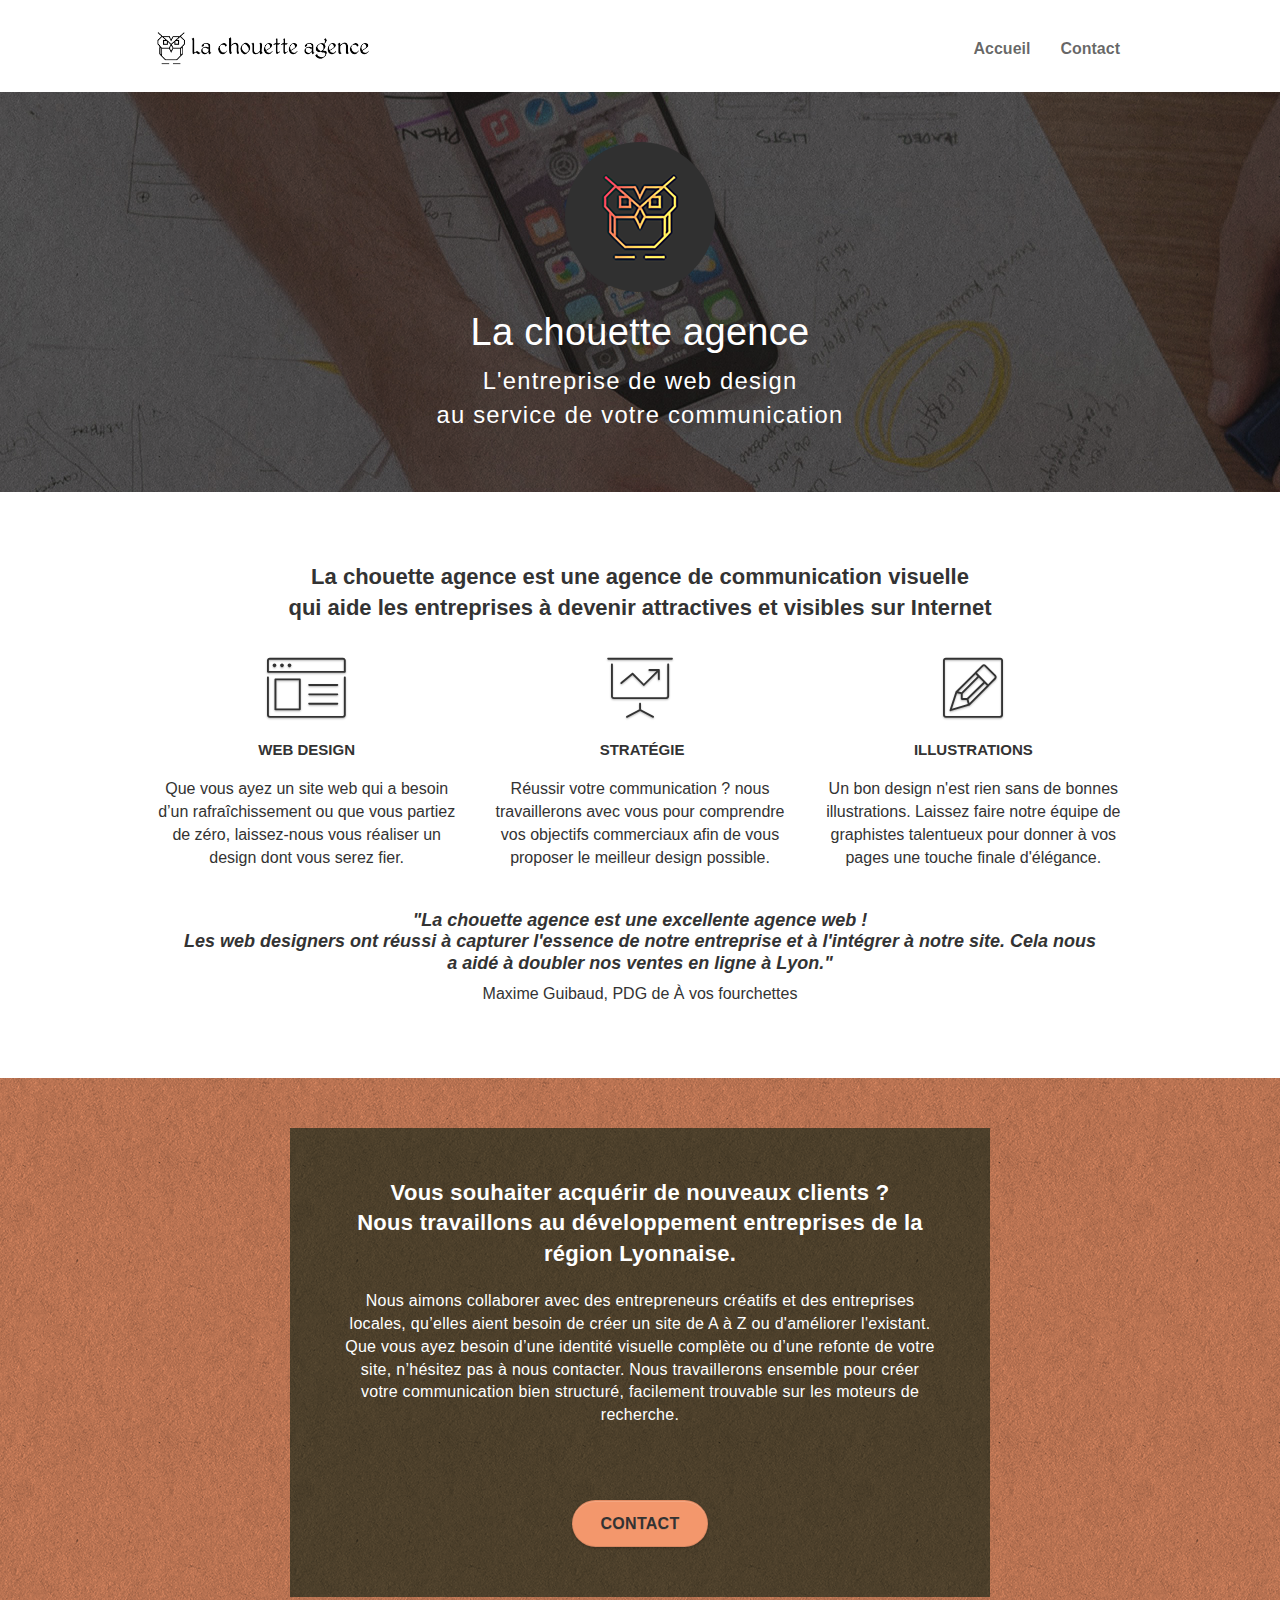
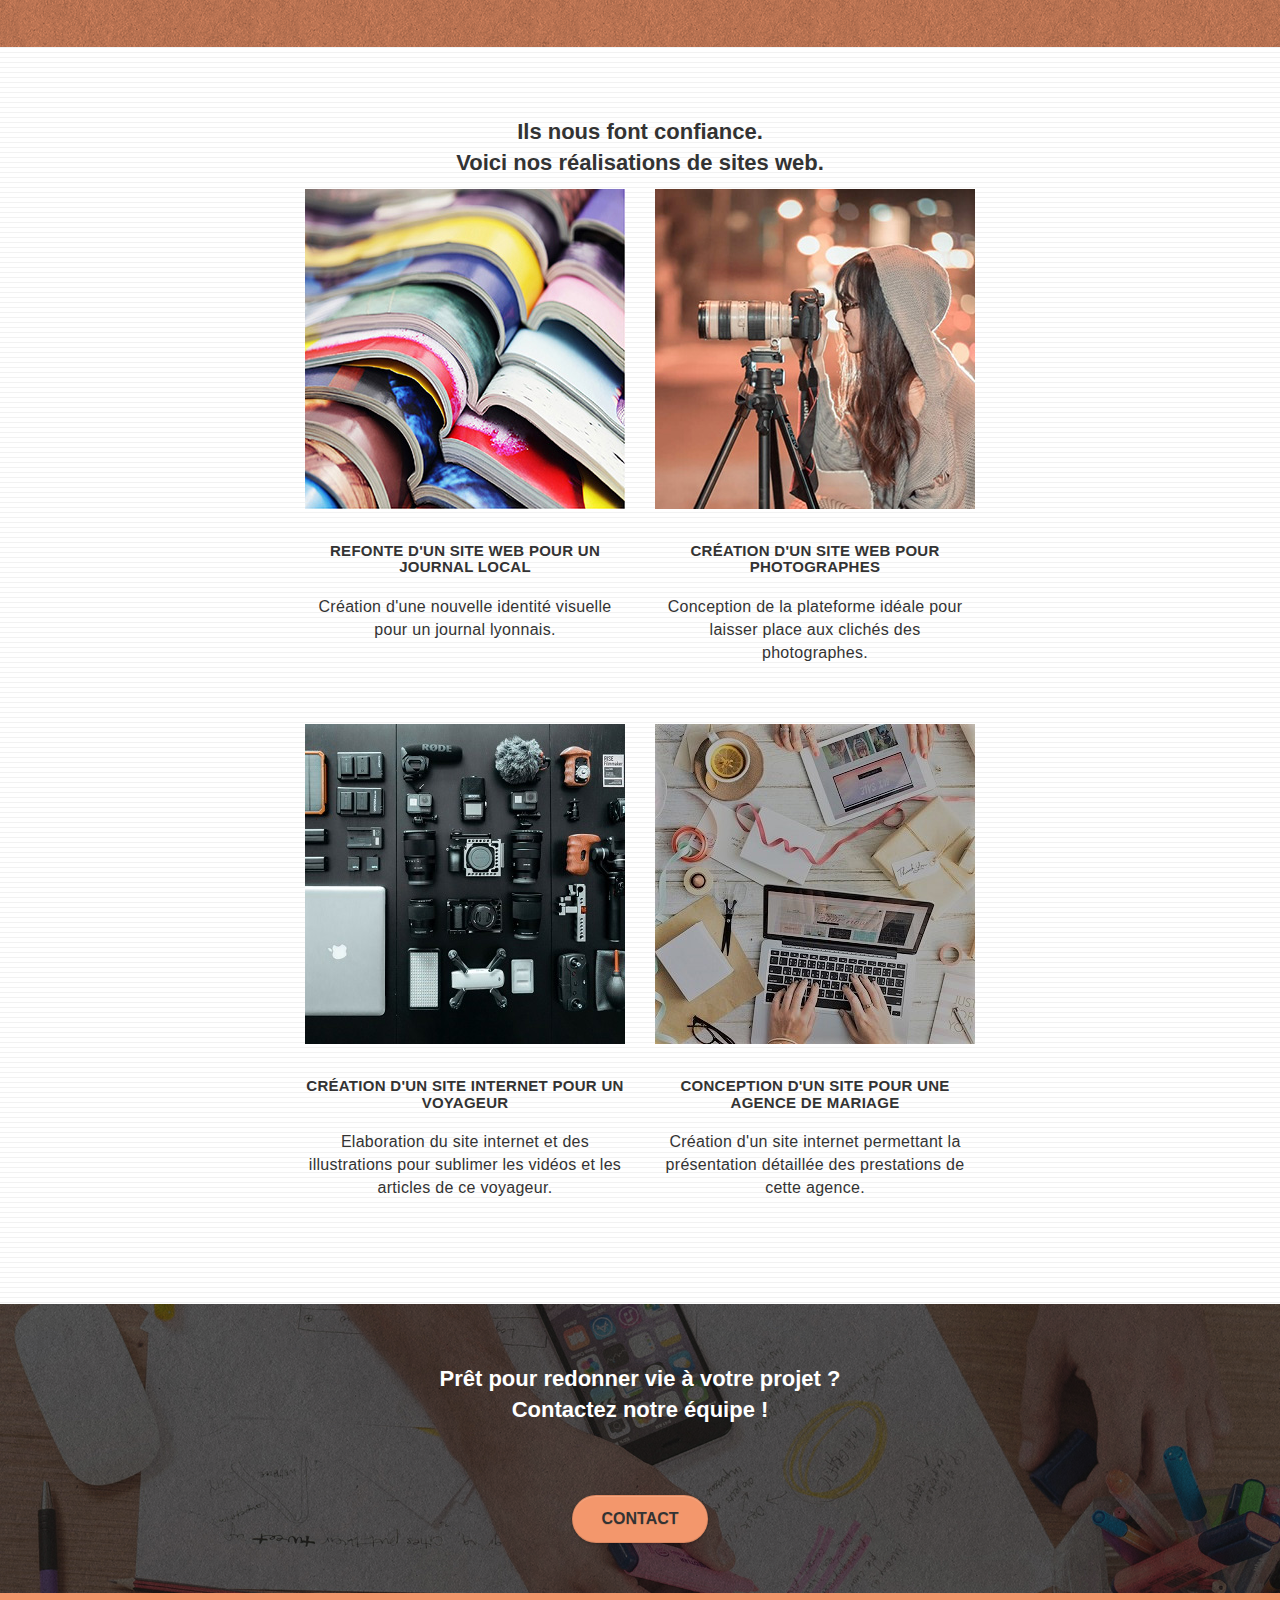
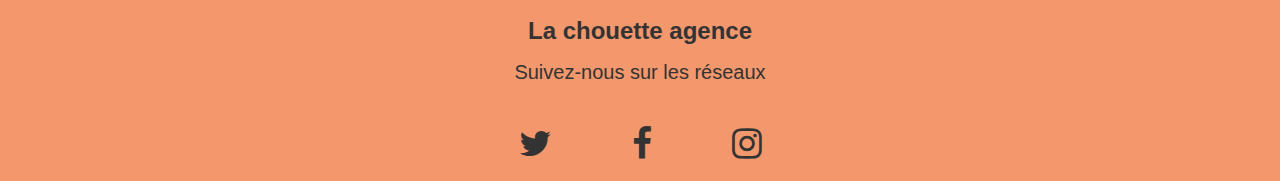
==== commit 9f691b15: "Minification" ====
--- a/index.html
+++ b/index.html
@@ -4,21 +4,21 @@
     <meta charset="utf-8">
 	
 	<title>La Chouette Agence, Entreprise webdesign Lyon</title>
-    <meta name="description" content="La Chouette Agence, Entreprise webdesign basée à Lyon est votre référence pour toute votre communication Web. Elle est à votre écoute pour la création et conception graphique de votre site Web personnalisé ou améliorer votre site existant.">
+    <meta name="description" content="La Chouette Agence, Entreprise webdesign basée à Lyon est votre référence pour toute votre communication Web. Elle est à votre écoute pour la création, conception graphique, mise en page web personnalisé ou amélioration de votre site.">
     <meta name="viewport" content="width=device-width, initial-scale=1.0, viewport-fit=cover">
     <link rel="shortcut icon" type="image/png" href="favicon.png">
 	<meta name="robots" content="index, follow">
     
 	<link rel="stylesheet" type="text/css" href="./css/bootstrap.min.css">
-	<link rel="stylesheet" type="text/css" href="style.css">
-	<link rel="stylesheet" type="text/css" href="./css/font-awesome.css">
+	<link rel="stylesheet" type="text/css" href="style.min.css">
+	<link rel="stylesheet" type="text/css" href="./css/font-awesome.min.css">
 	<link rel="stylesheet" type="text/css" href="./css/et-line.min.css">
 	
     
 	<script src="./js/jquery-2.1.0.js"></script>
-	<script src="./js/bootstrap.js" defer></script>
+	<script src="./js/bootstrap.min.js" defer></script>
 	<script src="./js/blocs.js"></script>
-	<script src="./js/jquery.touchSwipe.js" defer></script>
+	<script src="./js/jquery.touchSwipe.min.js" defer></script>
 	<script src="./js/gmaps.js"></script>
     
 </head>
@@ -81,7 +81,7 @@
 					<span class="et-icon-presentation sm-shadow icon-dark-slate-blue icons icon-lg"></span>
 				</div>
 				<h3 class="mg-md text-center"> &nbsp;Stratégie</h3>
-				<p class="text-center "> Plutôt que de suggérer des designs à la mode, nous travaillerons avec vous pour comprendre vos objectifs commerciaux afin de vous proposer le meilleur design possible.<br></p>
+				<p class="text-center "> Réussir votre communication ? nous travaillerons avec vous pour comprendre vos objectifs commerciaux afin de vous proposer le meilleur design possible.<br></p>
 			</div>
 			<div class="col-sm-4">
 				<div class="text-center">
@@ -106,8 +106,8 @@
 			<div class="row tight-width-whitespace black-background">
 				<div class="col-sm-12">
 					<h2 class="mg-md text-center tc-white"> 
-						Nous aidons les entreprises de la région Lyonnaise 
-						à se développer. Nous travaillons au développement de leur clientèle.</h2>
+						Vous souhaiter acquérir de nouveaux clients ? <br>
+						Nous travaillons au développement entreprises de la région Lyonnaise.</h2>
 					<p class="text-center white"> Nous aimons collaborer avec des entrepreneurs créatifs et des entreprises locales, qu’elles aient besoin de créer un site de A à Z ou d'améliorer l'existant. Que vous ayez besoin d’une identité visuelle complète ou d’une refonte de votre site, n’hésitez pas à nous contacter. Nous travaillerons ensemble pour créer votre communication bien structuré, facilement trouvable sur les moteurs de recherche. <br><br>
 						<a href="contact.html" aria-label="Accès page contact" class="btn btn-atomic-tangerine btn-clean btn-rd btn-lg cta-hero">Contact</a>
 				</div>
@@ -120,7 +120,7 @@
 		<div class="container bloc-md">
 			
 			<div class="col-sm-12 text-center h2textcenter">
-				<h2> Ils nous font confiance. <br>Voici les réalisations de notre agence web design </h2>
+				<h2> Ils nous font confiance. <br>Voici nos réalisations de sites web.</h2>
 			</div>
 
 			<div class="row tight-width-whitespace portfolio-row">
--- a/style.min.css
+++ b/style.min.css
@@ -0,0 +1 @@
+body{margin:0;padding:0;background:#fff;overflow-x:hidden;-webkit-font-smoothing:antialiased;-moz-osx-font-smoothing:grayscale}a,button{transition:all .3s ease-in-out;outline:0!important}a:hover{text-decoration:none;cursor:pointer}.center-block{width:150px;height:150px}.slogan{color:#fff;font-size:1.7em;letter-spacing:.05em;text-align:center;font-weight:400}#page-loading-blocs-notifaction{position:fixed;top:0;bottom:0;width:100%;z-index:100000;background:#fff url(img/pageload-spinner.gif) no-repeat center center}.bloc{width:100%;clear:both;background:50% 50% no-repeat;-webkit-background-size:cover;-moz-background-size:cover;-o-background-size:cover;background-size:cover;position:relative}.bloc .container{padding-left:0;padding-right:0}.bloc-lg{padding:50px 50px}.bloc-md{padding:50px}.bloc-sm{padding:20px 50px}.bg-b-edge,.bg-bl-edge,.bg-br-edge,.bg-center,.bg-l-edge,.bg-r-edge,.bg-repeat,.bg-t-edge,.bg-tl-edge,.bg-tr-edge{-webkit-background-size:auto!important;-moz-background-size:auto!important;-o-background-size:auto!important;background-size:auto!important}.bg-repeat{background:repeat}.bg-t-edge{background:top no-repeat}.bloc-bg-texture::before{content:"";background-size:2px 2px;position:absolute;top:0;bottom:0;left:0;right:0}.texture-paper::before{background:url(img/texture-paper.png);background-size:280px 280px}.b-parallax{background-attachment:fixed}.d-bloc{color:rgba(255,255,255,.7)}.d-bloc button:hover{color:rgba(255,255,255,.9)}.d-bloc .icon-round,.d-bloc .icon-rounded,.d-bloc .icon-semi-rounded-a,.d-bloc .icon-semi-rounded-b,.d-bloc .icon-square{border-color:rgba(255,255,255,.9)}.d-bloc .divider-h span{border-color:rgba(255,255,255,.2)}.d-bloc .a-btn,.d-bloc .navbar a,.d-bloc .navbar-brand,.d-bloc a .icon-lg,.d-bloc a .icon-md,.d-bloc a .icon-sm,.d-bloc a .icon-xl,.d-bloc h1 a,.d-bloc h2 a,.d-bloc h3 a,.d-bloc h4 a,.d-bloc h5 a,.d-bloc h6 a,.d-bloc p a{color:#333}.d-bloc .a-btn:hover,.d-bloc .navbar a:hover,.d-bloc .navbar-brand:hover,.d-bloc a:hover .icon-lg,.d-bloc a:hover .icon-md,.d-bloc a:hover .icon-sm,.d-bloc a:hover .icon-xl,.d-bloc h1 a:hover,.d-bloc h2 a:hover,.d-bloc h3 a:hover,.d-bloc h4 a:hover,.d-bloc h5 a:hover,.d-bloc h6 a:hover,.d-bloc p a:hover{color:#333}.d-bloc .navbar-toggle .icon-bar{background:rgba(255,255,255,1)}.d-bloc .btn-wire,.d-bloc .btn-wire:hover{color:rgba(255,255,255,1);border-color:rgba(255,255,255,1)}.d-bloc .panel{color:rgba(0,0,0,.5)}.d-bloc .panel button:hover{color:rgba(0,0,0,.7)}.d-bloc .panel icon{border-color:rgba(0,0,0,.7)}.d-bloc .panel .divider-h span{border-color:rgba(0,0,0,.1)}.d-bloc .panel .a-btn{color:rgba(0,0,0,.6)}.d-bloc .panel .a-btn:hover{color:rgba(0,0,0,1)}.d-bloc .panel .btn-wire,.d-bloc .panel .btn-wire:hover{color:rgba(0,0,0,.7);border-color:rgba(0,0,0,.3)}.d-bloc .panel,.l-bloc{color:#333}.d-bloc .panel button:hover,.l-bloc button:hover{color:rgba(0,0,0,.7)}.l-bloc .icon-round,.l-bloc .icon-rounded,.l-bloc .icon-semi-rounded-a,.l-bloc .icon-semi-rounded-b,.l-bloc .icon-square{border-color:rgba(0,0,0,.7)}.d-bloc .panel .divider-h span,.l-bloc .divider-h span{border-color:rgba(0,0,0,.1)}.d-bloc .panel .a-btn,.l-bloc .a-btn,.l-bloc .navbar a,.l-bloc .navbar-brand,.l-bloc a .icon-lg,.l-bloc a .icon-md,.l-bloc a .icon-sm,.l-bloc a .icon-xl,.l-bloc h1 a,.l-bloc h2 a,.l-bloc h3 a,.l-bloc h4 a,.l-bloc h5 a,.l-bloc h6 a,.l-bloc p a{color:rgba(0,0,0,.6)}.d-bloc .panel .a-btn:hover,.l-bloc .a-btn:hover,.l-bloc .navbar a:hover,.l-bloc .navbar-brand:hover,.l-bloc a:hover .icon-lg,.l-bloc a:hover .icon-md,.l-bloc a:hover .icon-sm,.l-bloc a:hover .icon-xl,.l-bloc h1 a:hover,.l-bloc h2 a:hover,.l-bloc h3 a:hover,.l-bloc h4 a:hover,.l-bloc h5 a:hover,.l-bloc h6 a:hover,.l-bloc p a:hover{color:rgba(0,0,0,1)}.l-bloc .navbar-toggle .icon-bar{color:rgba(0,0,0,.6)}.d-bloc .panel .btn-wire,.d-bloc .panel .btn-wire:hover,.l-bloc .btn-wire,.l-bloc .btn-wire:hover{color:rgba(0,0,0,.7);border-color:rgba(0,0,0,.3)}.voffset{margin-top:30px}.voffset-lg{margin-top:80px}.row-no-gutters{margin-right:0;margin-left:0}.row.row-no-gutters>[class*=" col-"],.row.row-no-gutters>[class^=col-]{padding-right:0;padding-left:0}#bloc-1-hero h1{font-size:3em;font-weight:600}.navbar{margin-bottom:0;z-index:1}.navbar-brand{height:auto;padding:3px 15px;font-size:25px;font-weight:400;font-weight:600;line-height:44px}.navbar-brand img{height:40px;margin:0 5px 0 0;display:inline}.navbar-brand img[src$=svg]{min-width:100px}.nav-center .navbar-brand img{margin:0}.navbar .nav{padding-top:2px;margin-right:-16px;float:right;z-index:1}.nav>li{float:left;margin-top:4px;font-size:16px}.navbar-nav .open .dropdown-menu>li>a{text-align:inherit}.nav>li a:focus,.nav>li a:hover{background:0 0}.navbar-toggle{margin:10px 10px 0 0;border:0}.navbar-toggle:hover{background:0 0!important}.navbar-toggle .icon-bar{background-color:rgba(0,0,0,.5);width:26px}.nav-invert .navbar .nav{float:left}.nav-invert .navbar-brand,.nav-invert .navbar-header{float:right;position:relative;z-index:2}@media (min-width:768px){.site-navigation{position:absolute;top:50%;right:20px;transform:translate(0,-50%);-webkit-transform:translateY(-50%)}.nav>li .dropdown-menu a,.nav>li .dropdown-menu a:hover{color:#484848}.nav-invert .site-navigation{left:0;right:0}.nav-center{text-align:center}.nav-center .navbar-header{width:100%}.nav-center .nav>li,.nav-center .navbar-brand,.nav-center .navbar-header{float:none;display:inline-block}.nav-center .site-navigation{position:relative;width:100%;right:0;margin-right:0;margin-top:20px}.nav-center.mini-nav .navbar-toggle{float:none;margin:10px auto 0}}.nav>li>.dropdown a{background:0 0!important;display:block;padding:14px 15px}nav .caret{margin:0 5px}.dropdown-menu .dropdown-menu{top:-8px;left:100%}.dropdown-menu .dropmenu-flow-right{top:100%;left:0;margin-left:-1px;border-top-left-radius:0;border-top-right-radius:0}.dropdown-menu .dropdown span{border:4px solid #000;border-top-color:transparent;border-right-color:transparent;border-bottom-color:transparent;margin:6px -5px 0 0!important;float:right}.mg-md{margin-top:10px;margin-bottom:20px}.mg-lg{margin-top:10px;margin-bottom:40px}.btn{margin:0 5px 5px 0}.btn.pull-right{margin:0 0 5px 5px}.btn-d,.btn-d:focus,.btn-d:hover{color:#fff;background:rgba(0,0,0,.3)}button{outline:0!important}.btn-clean{border:1px solid rgba(0,0,0,.08);border-bottom-color:rgba(0,0,0,.1);text-shadow:0 1px 0 rgba(0,0,1,.1);box-shadow:0 1px 3px rgba(0,0,1,.25),inset 0 1px 0 0 rgba(255,255,255,.15)}.icon-md{font-size:35px!important}.icon-lg{font-size:60px!important}.sm-shadow{text-shadow:0 1px 2px rgba(0,0,0,.3)}.panel-sq,.panel-sq .panel-footer,.panel-sq .panel-heading{border-radius:0}.panel-rd{border-radius:30px}.panel-rd .panel-heading{border-radius:29px 29px 0 0}.panel-rd .panel-footer{border-radius:0 0 29px 29px}.form-control{border-color:rgba(0,0,0,.1);box-shadow:none}.scrollToTop{width:40px;height:40px;position:fixed;bottom:20px;right:20px;opacity:0;z-index:500;transition:all .3s ease-in-out;opacity:1}.scrollToTop span{margin-top:6px}.showScrollTop{font-size:14px;opacity:1}a[data-lightbox]{position:relative;display:block;text-align:center}a[data-lightbox]:hover::before{content:"+";font-family:HelveticaNeue-Light,"Helvetica Neue Light","Helvetica Neue",Helvetica,Arial;font-size:32px;width:50px;height:50px;margin-left:-25px;border-radius:50%;background:rgba(0,0,0,.6);color:#fff;font-weight:100;z-index:1;position:absolute;top:50%;transform:translateY(-50%);-webkit-transform:translateY(-50%)}a[data-lightbox]:hover img{opacity:.6;-webkit-animation-fill-mode:none;animation-fill-mode:none}#lightbox-modal{display:flex;align-items:center}#lightbox-modal .modal-dialog{width:90%;max-width:500px;margin:0 auto 0}#lightbox-modal .modal-dialog img{width:100%;height:auto;margin:0 auto}.lightbox-caption{padding:20px;color:#fff;background:rgba(0,0,0,.5);position:absolute;left:15px;right:15px;bottom:5px}.close-lightbox{color:#fff;font-size:30px;position:absolute;top:20px;right:20px;z-index:20;background:rgba(0,0,0,.5);border:none;line-height:30px;padding:0 9px 5px;opacity:.3}.close-lightbox:hover,.next-lightbox:hover,.prev-lightbox:hover{opacity:1;color:#fff}.next-lightbox,.prev-lightbox{font-size:20px;color:rgba(255,255,255,.9);background:rgba(0,0,0,.5);transition:all .2s ease-in-out;position:absolute;top:45%;z-index:1;opacity:.4}.next-lightbox{padding:6px 8px 1px 13px;right:25px}.prev-lightbox{padding:6px 13px 1px 10px;left:25px}.snapshot-lb .modal-body{padding-bottom:45px}p.lightbox-caption{margin-bottom:10px;font-size:12px}.snapshot-lb .lightbox-caption{padding:0;color:rgba(0,0,0,.5);background:0 0}p{color:#333;font-size:16px;font-family:helvetica}.btn,a,h2,h3,label{font-family:helvetica;font-weight:600;color:#333}.h2__form{margin-left:15px}.container{max-width:1000px}.hero-bloc-text{font-size:38px}.hero-bloc-text-sub{font-size:36px}.statement-bloc-text{line-height:26px;font-style:italic;font-size:20px;text-align:center;font-weight:lighter;max-width:520px;margin:auto}.tight-width-whitespace{max-width:700px;margin:auto;letter-spacing:.02em}.h1{font-size:20px;font-family:"Open Sans"}.cta-hero{margin-top:22px;color:#fff;text-transform:uppercase;padding:12px 28px 12px 28px;font-size:16px;font-weight:700}.social{display:flex;justify-content:center;max-width:400px;margin:auto;margin-top:20px;padding-left:0}.social li{padding:0 40px}h2{font-size:22px;line-height:1.4em}h3{font-size:15px;text-transform:uppercase;font-weight:700;color:#333}blockquote p{font-size:18px;font-weight:600;font-style:italic;line-height:1.2em;text-align:center}.cite{font-size:16px;font-weight:400;font-style:normal}.med-width-whitespace{width:100%;margin:auto auto auto auto;box-shadow:0 0 0 #000}.icons{margin-bottom:14px;margin-top:24px}.white{color:#fff!important}.portfolio-thumb{margin-bottom:24px}.portfolio-row{margin-bottom:44px;margin-top:50px}.avatar{box-shadow:0 4px 9px rgba(0,0,0,.3)}.black-background{background-color:rgba(85,76,52,.9);padding:40px}.bold-link{font-weight:900;text-decoration:underline!important}.bgc-white{background-color:#fff}.bgc-atomic-tangerine{background-color:#f3976c}.tc-white{color:#fff}.tc-whiteh2{color:#fff;position:relative}.btn-atomic-tangerine{background:#f3976c;color:#333;margin:auto;margin-top:50px}.btn-atomic-tangerine:hover{background:#c27956!important;color:#fff!important}.ltc-white{color:#fff!important}.ltc-white:hover{color:#ccc!important}.ltc-atomic-tangerine{color:#f3976c!important}.ltc-atomic-tangerine:hover{color:#c27956!important}.bg-dots-bg{background-image:url(img/dots-bg.png)}.bg-lines-h2-bg{background-image:url(img/lines-h2-bg.png)}.bg-banniere{background-image:url(img/la-chouette-agence-banniere.jpg)}.bg-presentation{background-image:url(img/image-de-presentation.jpg)}.bloc-sm__footer{margin:auto;width:100%;text-align:center}.whitesocial--big{font-size:24px;font-weight:600;line-height:35px}.whitesocial{font-size:20px}ul{list-style-type:none}#lightbox-modal .modal-dialog{width:90%;max-width:400px;margin:0 auto 0}#lightbox-modal .modal-dialog img{width:100%;height:auto;margin:0 auto;margin-bottom:5px}@media (max-width:1024px){.bloc{padding-left:20px;padding-right:20px}.bloc-tile-2.full-width-bloc .container,.bloc-tile-3.full-width-bloc .container,.bloc-tile-4.full-width-bloc .container,.bloc.full-width-bloc{padding-left:0;padding-right:0}}@media (max-width:992px) and (min-width:768px){.navbar .nav{max-width:80%}.nav-center.navbar .nav{max-width:100%}}@media only screen and (min-width:768px) and (max-width:1024px) and (orientation:landscape){.b-parallax{background-attachment:scroll}}@media only screen and (min-width:1024px) and (max-width:1366px) and (-webkit-min-device-pixel-ratio:1.5){.b-parallax{background-attachment:scroll}}@media (max-width:991px){.container{width:100%}.b-parallax{background-attachment:scroll}#hero-bloc,.page-container{overflow-x:hidden;position:relative}.bloc-group,.bloc-group .bloc{display:block;width:100%}}@media (max-width:767px){.page-container{overflow-x:hidden;position:relative}#disqus_thread,h1,h2,h3,p{padding-left:10px!important;padding-right:10px!important}h2{font-size:19px;line-height:1.2em}#bloc-1-hero h1{font-size:2.3em}.slogan{font-size:1.3em;line-height:25px}.b-parallax{background-attachment:scroll}.navbar .nav{padding-top:0;border-top:1px solid rgba(0,0,0,.2);float:none!important}.navbar.row{margin-left:0;margin-right:0}.site-navigation{position:inherit;transform:none;-webkit-transform:none;-ms-transform:none}.nav>li{margin-top:0;border-bottom:1px solid rgba(0,0,0,.1);background:rgba(0,0,0,.05);text-align:left;padding-left:15px;width:100%}.nav>li:hover{background:rgba(0,0,0,.08)}.dropdown .dropdown a .caret{float:none;margin:5px 0 0 10px!important;border:4px solid #000;border-bottom-color:transparent;border-right-color:transparent;border-left-color:transparent}#hero-bloc .navbar .nav{background:rgba(0,0,0,.8)}#hero-bloc .navbar .nav a{color:rgba(255,255,255,.6)}.hero{padding:50px 0}.hero-nav{left:-1px;right:-1px}.navbar-collapse{padding:0;overflow-x:hidden;-webkit-box-shadow:none;box-shadow:none}.navbar-brand img{max-height:40px;width:auto}.nav-invert .navbar-header{float:none;width:100%}.nav-invert .navbar-toggle{float:left;margin-left:10px}.bloc{padding-left:0;padding-right:0}blockquote p{padding-top:10px;font-size:16px}.cite{font-size:15px}.mg-md{margin-bottom:10px}.black-background{background-color:rgba(85,76,52,.9);padding:20px}.bloc-lg{padding:40px 0}.bloc-md{padding:15px}.bloc-sm{padding-left:0;padding-right:0}.bloc-fill-screen .fill-bloc-bottom-edge,.bloc-fill-screen .fill-bloc-top-edge,.bloc-tile-2 .container,.bloc-tile-3 .container,.bloc-tile-4 .container{padding-left:0;padding-right:0}.a-block{padding:0 10px}.btn-dwn{display:none}.voffset{margin-top:5px}.voffset-md{margin-top:20px}.voffset-lg{margin-top:30px}form{padding:5px}.close-lightbox{display:inline-block}.blocsapp-device-iphone5{background-size:216px 425px;padding-top:60px;width:216px;height:425px}.blocsapp-device-iphone5 img{width:180px;height:320px}.portfolio-row{margin-bottom:0;margin-top:0}p{margin:0 0 30px}.h2textcenter{margin-bottom:30px}.whitesocial--big{font-size:22px;line-height:20px}footer p{margin:0 0 0}.social{margin-top:10px;margin-bottom:20px}.bloc-mob-center-text{text-align:center}.h2__form{margin-left:10px}.whitesocial{font-size:15px}.social li{padding:0 20px}.slogan{font-size:1.3em;line-height:20px;letter-spacing:.04em}blockquote p{font-size:14px;margin-bottom:10px}.cite{font-size:13px}.carousel-inner>.item>a>img,.carousel-inner>.item>img,.img-responsive,.thumbnail a>img,.thumbnail>img{display:block;width:50%;height:auto;margin:auto}}@media (max-width:400px){.bloc{padding-left:0;padding-right:0}.carousel-inner>.item>a>img,.carousel-inner>.item>img,.img-responsive,.thumbnail a>img,.thumbnail>img{display:block;width:80%;height:auto;margin:auto}}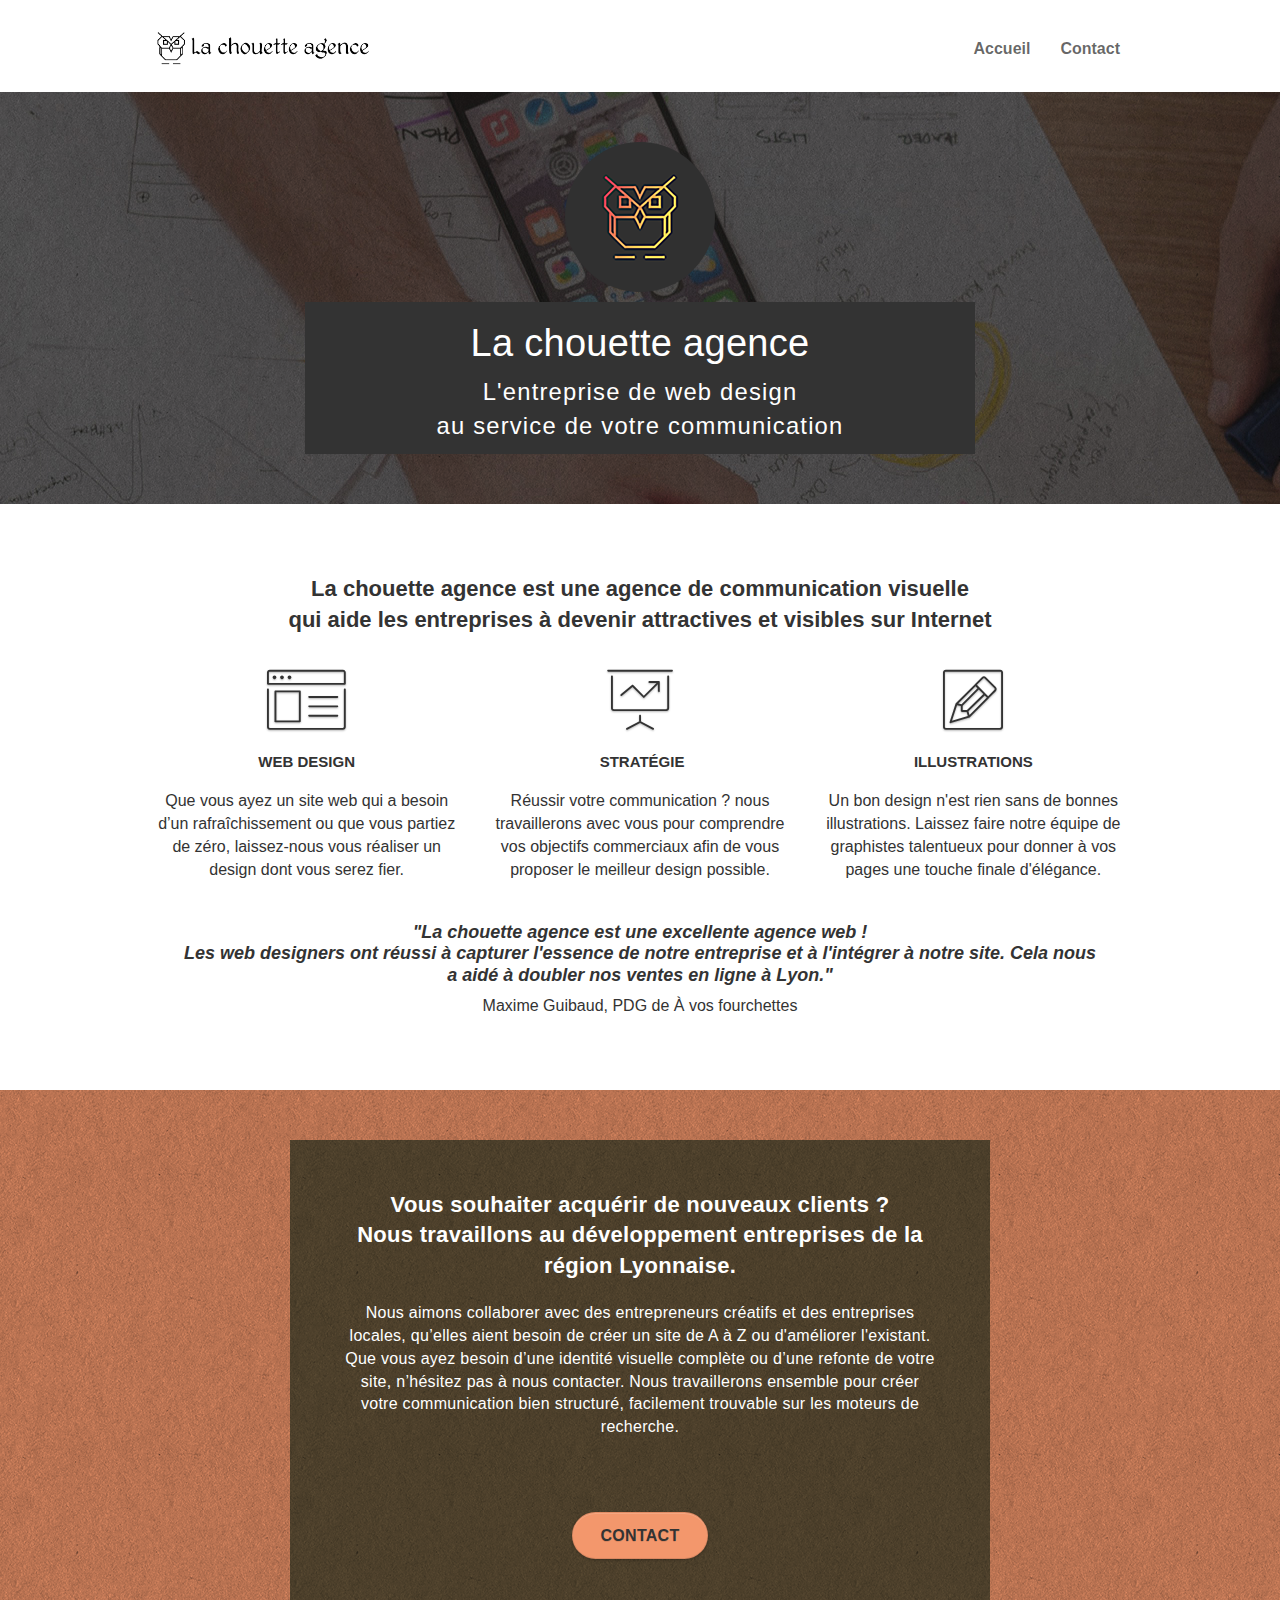
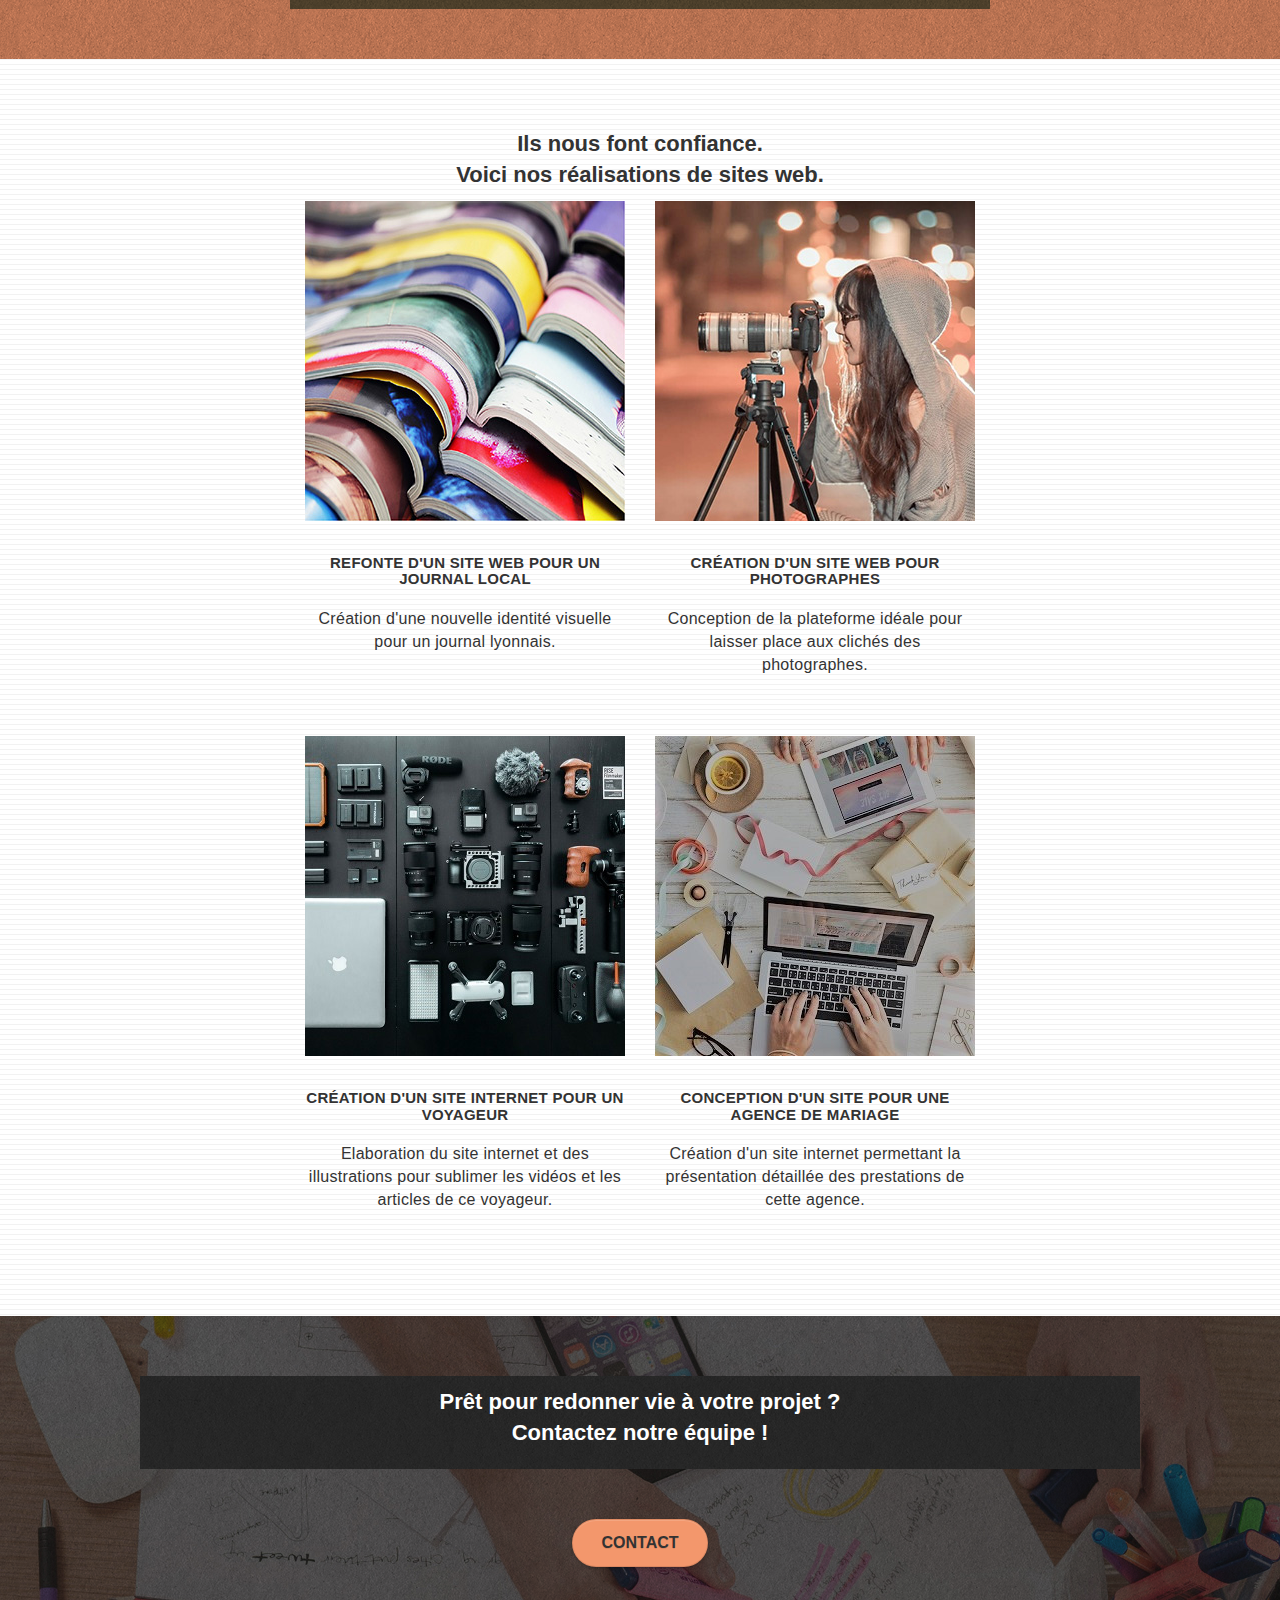
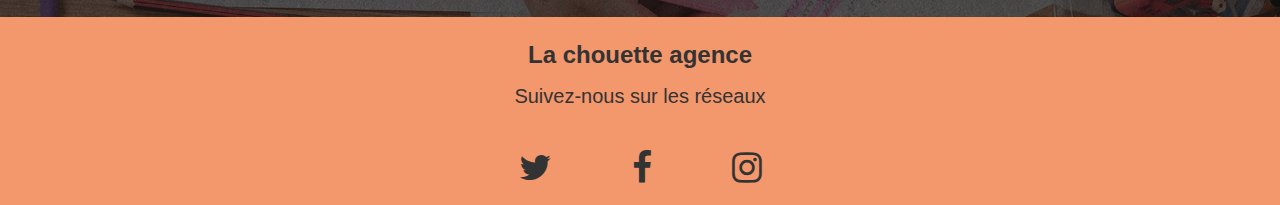
==== commit 1fcb701b: "contrast" ====
--- a/index.html
+++ b/index.html
@@ -51,9 +51,10 @@
 				<div class="row tight-width-whitespace">
 					<div class="col-sm-12 col-sm-12__header">
 						<img src="img/logo.png" class="center-block" alt="Logo de l'entrepise lyonnaise de webdesign" widht="150px" height="150px">
-						<h1 class="text-center hero-bloc-text tc-white ">La chouette agence</h1>
-						<p class="slogan">L'entreprise de web design <br>au service de votre communication</p>
-					</div>
+						<div class="background__black">
+							<h1 class="text-center hero-bloc-text tc-white ">La chouette agence</h1>
+							<p class="slogan">L'entreprise de web design <br>au service de votre communication</p>
+					</div></div>
 				</div>
 			</div>
 		</div>
@@ -155,7 +156,9 @@
 	<article class="bloc bgc-dark-slate-blue bg-banniere d-bloc bloc-bg-texture texture-paper" id="bloc-5-cta">
 		<div class="container bloc-lg">
 			<div class="row">
-				<h2 class="mg-md text-center tc-whiteh2">Prêt pour redonner vie à votre projet&nbsp;? <br>Contactez notre équipe !</h2>
+				<div class="background__black">
+					<h2 class="mg-md text-center tc-whiteh2">Prêt pour redonner vie à votre projet&nbsp;? <br>Contactez notre équipe !</h2>
+				</div>
 				<div class="col-sm-12 text-center">
 					<a href="contact.html" aria-label="Accès page contact" class="btn btn-atomic-tangerine btn-clean btn-rd btn-lg cta-hero">Contact</a>
 				</div>
--- a/style.min.css
+++ b/style.min.css
@@ -1 +1 @@
-body{margin:0;padding:0;background:#fff;overflow-x:hidden;-webkit-font-smoothing:antialiased;-moz-osx-font-smoothing:grayscale}a,button{transition:all .3s ease-in-out;outline:0!important}a:hover{text-decoration:none;cursor:pointer}.center-block{width:150px;height:150px}.slogan{color:#fff;font-size:1.7em;letter-spacing:.05em;text-align:center;font-weight:400}#page-loading-blocs-notifaction{position:fixed;top:0;bottom:0;width:100%;z-index:100000;background:#fff url(img/pageload-spinner.gif) no-repeat center center}.bloc{width:100%;clear:both;background:50% 50% no-repeat;-webkit-background-size:cover;-moz-background-size:cover;-o-background-size:cover;background-size:cover;position:relative}.bloc .container{padding-left:0;padding-right:0}.bloc-lg{padding:50px 50px}.bloc-md{padding:50px}.bloc-sm{padding:20px 50px}.bg-b-edge,.bg-bl-edge,.bg-br-edge,.bg-center,.bg-l-edge,.bg-r-edge,.bg-repeat,.bg-t-edge,.bg-tl-edge,.bg-tr-edge{-webkit-background-size:auto!important;-moz-background-size:auto!important;-o-background-size:auto!important;background-size:auto!important}.bg-repeat{background:repeat}.bg-t-edge{background:top no-repeat}.bloc-bg-texture::before{content:"";background-size:2px 2px;position:absolute;top:0;bottom:0;left:0;right:0}.texture-paper::before{background:url(img/texture-paper.png);background-size:280px 280px}.b-parallax{background-attachment:fixed}.d-bloc{color:rgba(255,255,255,.7)}.d-bloc button:hover{color:rgba(255,255,255,.9)}.d-bloc .icon-round,.d-bloc .icon-rounded,.d-bloc .icon-semi-rounded-a,.d-bloc .icon-semi-rounded-b,.d-bloc .icon-square{border-color:rgba(255,255,255,.9)}.d-bloc .divider-h span{border-color:rgba(255,255,255,.2)}.d-bloc .a-btn,.d-bloc .navbar a,.d-bloc .navbar-brand,.d-bloc a .icon-lg,.d-bloc a .icon-md,.d-bloc a .icon-sm,.d-bloc a .icon-xl,.d-bloc h1 a,.d-bloc h2 a,.d-bloc h3 a,.d-bloc h4 a,.d-bloc h5 a,.d-bloc h6 a,.d-bloc p a{color:#333}.d-bloc .a-btn:hover,.d-bloc .navbar a:hover,.d-bloc .navbar-brand:hover,.d-bloc a:hover .icon-lg,.d-bloc a:hover .icon-md,.d-bloc a:hover .icon-sm,.d-bloc a:hover .icon-xl,.d-bloc h1 a:hover,.d-bloc h2 a:hover,.d-bloc h3 a:hover,.d-bloc h4 a:hover,.d-bloc h5 a:hover,.d-bloc h6 a:hover,.d-bloc p a:hover{color:#333}.d-bloc .navbar-toggle .icon-bar{background:rgba(255,255,255,1)}.d-bloc .btn-wire,.d-bloc .btn-wire:hover{color:rgba(255,255,255,1);border-color:rgba(255,255,255,1)}.d-bloc .panel{color:rgba(0,0,0,.5)}.d-bloc .panel button:hover{color:rgba(0,0,0,.7)}.d-bloc .panel icon{border-color:rgba(0,0,0,.7)}.d-bloc .panel .divider-h span{border-color:rgba(0,0,0,.1)}.d-bloc .panel .a-btn{color:rgba(0,0,0,.6)}.d-bloc .panel .a-btn:hover{color:rgba(0,0,0,1)}.d-bloc .panel .btn-wire,.d-bloc .panel .btn-wire:hover{color:rgba(0,0,0,.7);border-color:rgba(0,0,0,.3)}.d-bloc .panel,.l-bloc{color:#333}.d-bloc .panel button:hover,.l-bloc button:hover{color:rgba(0,0,0,.7)}.l-bloc .icon-round,.l-bloc .icon-rounded,.l-bloc .icon-semi-rounded-a,.l-bloc .icon-semi-rounded-b,.l-bloc .icon-square{border-color:rgba(0,0,0,.7)}.d-bloc .panel .divider-h span,.l-bloc .divider-h span{border-color:rgba(0,0,0,.1)}.d-bloc .panel .a-btn,.l-bloc .a-btn,.l-bloc .navbar a,.l-bloc .navbar-brand,.l-bloc a .icon-lg,.l-bloc a .icon-md,.l-bloc a .icon-sm,.l-bloc a .icon-xl,.l-bloc h1 a,.l-bloc h2 a,.l-bloc h3 a,.l-bloc h4 a,.l-bloc h5 a,.l-bloc h6 a,.l-bloc p a{color:rgba(0,0,0,.6)}.d-bloc .panel .a-btn:hover,.l-bloc .a-btn:hover,.l-bloc .navbar a:hover,.l-bloc .navbar-brand:hover,.l-bloc a:hover .icon-lg,.l-bloc a:hover .icon-md,.l-bloc a:hover .icon-sm,.l-bloc a:hover .icon-xl,.l-bloc h1 a:hover,.l-bloc h2 a:hover,.l-bloc h3 a:hover,.l-bloc h4 a:hover,.l-bloc h5 a:hover,.l-bloc h6 a:hover,.l-bloc p a:hover{color:rgba(0,0,0,1)}.l-bloc .navbar-toggle .icon-bar{color:rgba(0,0,0,.6)}.d-bloc .panel .btn-wire,.d-bloc .panel .btn-wire:hover,.l-bloc .btn-wire,.l-bloc .btn-wire:hover{color:rgba(0,0,0,.7);border-color:rgba(0,0,0,.3)}.voffset{margin-top:30px}.voffset-lg{margin-top:80px}.row-no-gutters{margin-right:0;margin-left:0}.row.row-no-gutters>[class*=" col-"],.row.row-no-gutters>[class^=col-]{padding-right:0;padding-left:0}#bloc-1-hero h1{font-size:3em;font-weight:600}.navbar{margin-bottom:0;z-index:1}.navbar-brand{height:auto;padding:3px 15px;font-size:25px;font-weight:400;font-weight:600;line-height:44px}.navbar-brand img{height:40px;margin:0 5px 0 0;display:inline}.navbar-brand img[src$=svg]{min-width:100px}.nav-center .navbar-brand img{margin:0}.navbar .nav{padding-top:2px;margin-right:-16px;float:right;z-index:1}.nav>li{float:left;margin-top:4px;font-size:16px}.navbar-nav .open .dropdown-menu>li>a{text-align:inherit}.nav>li a:focus,.nav>li a:hover{background:0 0}.navbar-toggle{margin:10px 10px 0 0;border:0}.navbar-toggle:hover{background:0 0!important}.navbar-toggle .icon-bar{background-color:rgba(0,0,0,.5);width:26px}.nav-invert .navbar .nav{float:left}.nav-invert .navbar-brand,.nav-invert .navbar-header{float:right;position:relative;z-index:2}@media (min-width:768px){.site-navigation{position:absolute;top:50%;right:20px;transform:translate(0,-50%);-webkit-transform:translateY(-50%)}.nav>li .dropdown-menu a,.nav>li .dropdown-menu a:hover{color:#484848}.nav-invert .site-navigation{left:0;right:0}.nav-center{text-align:center}.nav-center .navbar-header{width:100%}.nav-center .nav>li,.nav-center .navbar-brand,.nav-center .navbar-header{float:none;display:inline-block}.nav-center .site-navigation{position:relative;width:100%;right:0;margin-right:0;margin-top:20px}.nav-center.mini-nav .navbar-toggle{float:none;margin:10px auto 0}}.nav>li>.dropdown a{background:0 0!important;display:block;padding:14px 15px}nav .caret{margin:0 5px}.dropdown-menu .dropdown-menu{top:-8px;left:100%}.dropdown-menu .dropmenu-flow-right{top:100%;left:0;margin-left:-1px;border-top-left-radius:0;border-top-right-radius:0}.dropdown-menu .dropdown span{border:4px solid #000;border-top-color:transparent;border-right-color:transparent;border-bottom-color:transparent;margin:6px -5px 0 0!important;float:right}.mg-md{margin-top:10px;margin-bottom:20px}.mg-lg{margin-top:10px;margin-bottom:40px}.btn{margin:0 5px 5px 0}.btn.pull-right{margin:0 0 5px 5px}.btn-d,.btn-d:focus,.btn-d:hover{color:#fff;background:rgba(0,0,0,.3)}button{outline:0!important}.btn-clean{border:1px solid rgba(0,0,0,.08);border-bottom-color:rgba(0,0,0,.1);text-shadow:0 1px 0 rgba(0,0,1,.1);box-shadow:0 1px 3px rgba(0,0,1,.25),inset 0 1px 0 0 rgba(255,255,255,.15)}.icon-md{font-size:35px!important}.icon-lg{font-size:60px!important}.sm-shadow{text-shadow:0 1px 2px rgba(0,0,0,.3)}.panel-sq,.panel-sq .panel-footer,.panel-sq .panel-heading{border-radius:0}.panel-rd{border-radius:30px}.panel-rd .panel-heading{border-radius:29px 29px 0 0}.panel-rd .panel-footer{border-radius:0 0 29px 29px}.form-control{border-color:rgba(0,0,0,.1);box-shadow:none}.scrollToTop{width:40px;height:40px;position:fixed;bottom:20px;right:20px;opacity:0;z-index:500;transition:all .3s ease-in-out;opacity:1}.scrollToTop span{margin-top:6px}.showScrollTop{font-size:14px;opacity:1}a[data-lightbox]{position:relative;display:block;text-align:center}a[data-lightbox]:hover::before{content:"+";font-family:HelveticaNeue-Light,"Helvetica Neue Light","Helvetica Neue",Helvetica,Arial;font-size:32px;width:50px;height:50px;margin-left:-25px;border-radius:50%;background:rgba(0,0,0,.6);color:#fff;font-weight:100;z-index:1;position:absolute;top:50%;transform:translateY(-50%);-webkit-transform:translateY(-50%)}a[data-lightbox]:hover img{opacity:.6;-webkit-animation-fill-mode:none;animation-fill-mode:none}#lightbox-modal{display:flex;align-items:center}#lightbox-modal .modal-dialog{width:90%;max-width:500px;margin:0 auto 0}#lightbox-modal .modal-dialog img{width:100%;height:auto;margin:0 auto}.lightbox-caption{padding:20px;color:#fff;background:rgba(0,0,0,.5);position:absolute;left:15px;right:15px;bottom:5px}.close-lightbox{color:#fff;font-size:30px;position:absolute;top:20px;right:20px;z-index:20;background:rgba(0,0,0,.5);border:none;line-height:30px;padding:0 9px 5px;opacity:.3}.close-lightbox:hover,.next-lightbox:hover,.prev-lightbox:hover{opacity:1;color:#fff}.next-lightbox,.prev-lightbox{font-size:20px;color:rgba(255,255,255,.9);background:rgba(0,0,0,.5);transition:all .2s ease-in-out;position:absolute;top:45%;z-index:1;opacity:.4}.next-lightbox{padding:6px 8px 1px 13px;right:25px}.prev-lightbox{padding:6px 13px 1px 10px;left:25px}.snapshot-lb .modal-body{padding-bottom:45px}p.lightbox-caption{margin-bottom:10px;font-size:12px}.snapshot-lb .lightbox-caption{padding:0;color:rgba(0,0,0,.5);background:0 0}p{color:#333;font-size:16px;font-family:helvetica}.btn,a,h2,h3,label{font-family:helvetica;font-weight:600;color:#333}.h2__form{margin-left:15px}.container{max-width:1000px}.hero-bloc-text{font-size:38px}.hero-bloc-text-sub{font-size:36px}.statement-bloc-text{line-height:26px;font-style:italic;font-size:20px;text-align:center;font-weight:lighter;max-width:520px;margin:auto}.tight-width-whitespace{max-width:700px;margin:auto;letter-spacing:.02em}.h1{font-size:20px;font-family:"Open Sans"}.cta-hero{margin-top:22px;color:#fff;text-transform:uppercase;padding:12px 28px 12px 28px;font-size:16px;font-weight:700}.social{display:flex;justify-content:center;max-width:400px;margin:auto;margin-top:20px;padding-left:0}.social li{padding:0 40px}h2{font-size:22px;line-height:1.4em}h3{font-size:15px;text-transform:uppercase;font-weight:700;color:#333}blockquote p{font-size:18px;font-weight:600;font-style:italic;line-height:1.2em;text-align:center}.cite{font-size:16px;font-weight:400;font-style:normal}.med-width-whitespace{width:100%;margin:auto auto auto auto;box-shadow:0 0 0 #000}.icons{margin-bottom:14px;margin-top:24px}.white{color:#fff!important}.portfolio-thumb{margin-bottom:24px}.portfolio-row{margin-bottom:44px;margin-top:50px}.avatar{box-shadow:0 4px 9px rgba(0,0,0,.3)}.black-background{background-color:rgba(85,76,52,.9);padding:40px}.bold-link{font-weight:900;text-decoration:underline!important}.bgc-white{background-color:#fff}.bgc-atomic-tangerine{background-color:#f3976c}.tc-white{color:#fff}.tc-whiteh2{color:#fff;position:relative}.btn-atomic-tangerine{background:#f3976c;color:#333;margin:auto;margin-top:50px}.btn-atomic-tangerine:hover{background:#c27956!important;color:#fff!important}.ltc-white{color:#fff!important}.ltc-white:hover{color:#ccc!important}.ltc-atomic-tangerine{color:#f3976c!important}.ltc-atomic-tangerine:hover{color:#c27956!important}.bg-dots-bg{background-image:url(img/dots-bg.png)}.bg-lines-h2-bg{background-image:url(img/lines-h2-bg.png)}.bg-banniere{background-image:url(img/la-chouette-agence-banniere.jpg)}.bg-presentation{background-image:url(img/image-de-presentation.jpg)}.bloc-sm__footer{margin:auto;width:100%;text-align:center}.whitesocial--big{font-size:24px;font-weight:600;line-height:35px}.whitesocial{font-size:20px}ul{list-style-type:none}#lightbox-modal .modal-dialog{width:90%;max-width:400px;margin:0 auto 0}#lightbox-modal .modal-dialog img{width:100%;height:auto;margin:0 auto;margin-bottom:5px}@media (max-width:1024px){.bloc{padding-left:20px;padding-right:20px}.bloc-tile-2.full-width-bloc .container,.bloc-tile-3.full-width-bloc .container,.bloc-tile-4.full-width-bloc .container,.bloc.full-width-bloc{padding-left:0;padding-right:0}}@media (max-width:992px) and (min-width:768px){.navbar .nav{max-width:80%}.nav-center.navbar .nav{max-width:100%}}@media only screen and (min-width:768px) and (max-width:1024px) and (orientation:landscape){.b-parallax{background-attachment:scroll}}@media only screen and (min-width:1024px) and (max-width:1366px) and (-webkit-min-device-pixel-ratio:1.5){.b-parallax{background-attachment:scroll}}@media (max-width:991px){.container{width:100%}.b-parallax{background-attachment:scroll}#hero-bloc,.page-container{overflow-x:hidden;position:relative}.bloc-group,.bloc-group .bloc{display:block;width:100%}}@media (max-width:767px){.page-container{overflow-x:hidden;position:relative}#disqus_thread,h1,h2,h3,p{padding-left:10px!important;padding-right:10px!important}h2{font-size:19px;line-height:1.2em}#bloc-1-hero h1{font-size:2.3em}.slogan{font-size:1.3em;line-height:25px}.b-parallax{background-attachment:scroll}.navbar .nav{padding-top:0;border-top:1px solid rgba(0,0,0,.2);float:none!important}.navbar.row{margin-left:0;margin-right:0}.site-navigation{position:inherit;transform:none;-webkit-transform:none;-ms-transform:none}.nav>li{margin-top:0;border-bottom:1px solid rgba(0,0,0,.1);background:rgba(0,0,0,.05);text-align:left;padding-left:15px;width:100%}.nav>li:hover{background:rgba(0,0,0,.08)}.dropdown .dropdown a .caret{float:none;margin:5px 0 0 10px!important;border:4px solid #000;border-bottom-color:transparent;border-right-color:transparent;border-left-color:transparent}#hero-bloc .navbar .nav{background:rgba(0,0,0,.8)}#hero-bloc .navbar .nav a{color:rgba(255,255,255,.6)}.hero{padding:50px 0}.hero-nav{left:-1px;right:-1px}.navbar-collapse{padding:0;overflow-x:hidden;-webkit-box-shadow:none;box-shadow:none}.navbar-brand img{max-height:40px;width:auto}.nav-invert .navbar-header{float:none;width:100%}.nav-invert .navbar-toggle{float:left;margin-left:10px}.bloc{padding-left:0;padding-right:0}blockquote p{padding-top:10px;font-size:16px}.cite{font-size:15px}.mg-md{margin-bottom:10px}.black-background{background-color:rgba(85,76,52,.9);padding:20px}.bloc-lg{padding:40px 0}.bloc-md{padding:15px}.bloc-sm{padding-left:0;padding-right:0}.bloc-fill-screen .fill-bloc-bottom-edge,.bloc-fill-screen .fill-bloc-top-edge,.bloc-tile-2 .container,.bloc-tile-3 .container,.bloc-tile-4 .container{padding-left:0;padding-right:0}.a-block{padding:0 10px}.btn-dwn{display:none}.voffset{margin-top:5px}.voffset-md{margin-top:20px}.voffset-lg{margin-top:30px}form{padding:5px}.close-lightbox{display:inline-block}.blocsapp-device-iphone5{background-size:216px 425px;padding-top:60px;width:216px;height:425px}.blocsapp-device-iphone5 img{width:180px;height:320px}.portfolio-row{margin-bottom:0;margin-top:0}p{margin:0 0 30px}.h2textcenter{margin-bottom:30px}.whitesocial--big{font-size:22px;line-height:20px}footer p{margin:0 0 0}.social{margin-top:10px;margin-bottom:20px}.bloc-mob-center-text{text-align:center}.h2__form{margin-left:10px}.whitesocial{font-size:15px}.social li{padding:0 20px}.slogan{font-size:1.3em;line-height:20px;letter-spacing:.04em}blockquote p{font-size:14px;margin-bottom:10px}.cite{font-size:13px}.carousel-inner>.item>a>img,.carousel-inner>.item>img,.img-responsive,.thumbnail a>img,.thumbnail>img{display:block;width:50%;height:auto;margin:auto}}@media (max-width:400px){.bloc{padding-left:0;padding-right:0}.carousel-inner>.item>a>img,.carousel-inner>.item>img,.img-responsive,.thumbnail a>img,.thumbnail>img{display:block;width:80%;height:auto;margin:auto}}+body{margin:0;padding:0;background:#fff;overflow-x:hidden;-webkit-font-smoothing:antialiased;-moz-osx-font-smoothing:grayscale}a,button{transition:all .3s ease-in-out;outline:0!important}a:hover{text-decoration:none;cursor:pointer}.center-block{width:150px;height:150px}.slogan{color:#fff;font-size:1.7em;letter-spacing:.05em;text-align:center;font-weight:400}#page-loading-blocs-notifaction{position:fixed;top:0;bottom:0;width:100%;z-index:100000;background:#fff url(img/pageload-spinner.gif) no-repeat center center}.background__black{background-color:#333;margin-top:10px;padding:1px}.bloc{width:100%;clear:both;background:50% 50% no-repeat;-webkit-background-size:cover;-moz-background-size:cover;-o-background-size:cover;background-size:cover;position:relative}.bloc .container{padding-left:0;padding-right:0}.bloc-lg{padding:50px 50px}.bloc-md{padding:50px}.bloc-sm{padding:20px 50px}.bg-b-edge,.bg-bl-edge,.bg-br-edge,.bg-center,.bg-l-edge,.bg-r-edge,.bg-repeat,.bg-t-edge,.bg-tl-edge,.bg-tr-edge{-webkit-background-size:auto!important;-moz-background-size:auto!important;-o-background-size:auto!important;background-size:auto!important}.bg-repeat{background:repeat}.bg-t-edge{background:top no-repeat}.bloc-bg-texture::before{content:"";background-size:2px 2px;position:absolute;top:0;bottom:0;left:0;right:0}.texture-paper::before{background:url(img/texture-paper.png);background-size:280px 280px}.b-parallax{background-attachment:fixed}.d-bloc{color:rgba(255,255,255,.7)}.d-bloc button:hover{color:rgba(255,255,255,.9)}.d-bloc .icon-round,.d-bloc .icon-rounded,.d-bloc .icon-semi-rounded-a,.d-bloc .icon-semi-rounded-b,.d-bloc .icon-square{border-color:rgba(255,255,255,.9)}.d-bloc .divider-h span{border-color:rgba(255,255,255,.2)}.d-bloc .a-btn,.d-bloc .navbar a,.d-bloc .navbar-brand,.d-bloc a .icon-lg,.d-bloc a .icon-md,.d-bloc a .icon-sm,.d-bloc a .icon-xl,.d-bloc h1 a,.d-bloc h2 a,.d-bloc h3 a,.d-bloc h4 a,.d-bloc h5 a,.d-bloc h6 a,.d-bloc p a{color:#333}.d-bloc .a-btn:hover,.d-bloc .navbar a:hover,.d-bloc .navbar-brand:hover,.d-bloc a:hover .icon-lg,.d-bloc a:hover .icon-md,.d-bloc a:hover .icon-sm,.d-bloc a:hover .icon-xl,.d-bloc h1 a:hover,.d-bloc h2 a:hover,.d-bloc h3 a:hover,.d-bloc h4 a:hover,.d-bloc h5 a:hover,.d-bloc h6 a:hover,.d-bloc p a:hover{color:#333}.d-bloc .navbar-toggle .icon-bar{background:rgba(255,255,255,1)}.d-bloc .btn-wire,.d-bloc .btn-wire:hover{color:rgba(255,255,255,1);border-color:rgba(255,255,255,1)}.d-bloc .panel{color:rgba(0,0,0,.5)}.d-bloc .panel button:hover{color:rgba(0,0,0,.7)}.d-bloc .panel icon{border-color:rgba(0,0,0,.7)}.d-bloc .panel .divider-h span{border-color:rgba(0,0,0,.1)}.d-bloc .panel .a-btn{color:rgba(0,0,0,.6)}.d-bloc .panel .a-btn:hover{color:rgba(0,0,0,1)}.d-bloc .panel .btn-wire,.d-bloc .panel .btn-wire:hover{color:rgba(0,0,0,.7);border-color:rgba(0,0,0,.3)}.d-bloc .panel,.l-bloc{color:#333}.d-bloc .panel button:hover,.l-bloc button:hover{color:rgba(0,0,0,.7)}.l-bloc .icon-round,.l-bloc .icon-rounded,.l-bloc .icon-semi-rounded-a,.l-bloc .icon-semi-rounded-b,.l-bloc .icon-square{border-color:rgba(0,0,0,.7)}.d-bloc .panel .divider-h span,.l-bloc .divider-h span{border-color:rgba(0,0,0,.1)}.d-bloc .panel .a-btn,.l-bloc .a-btn,.l-bloc .navbar a,.l-bloc .navbar-brand,.l-bloc a .icon-lg,.l-bloc a .icon-md,.l-bloc a .icon-sm,.l-bloc a .icon-xl,.l-bloc h1 a,.l-bloc h2 a,.l-bloc h3 a,.l-bloc h4 a,.l-bloc h5 a,.l-bloc h6 a,.l-bloc p a{color:rgba(0,0,0,.6)}.d-bloc .panel .a-btn:hover,.l-bloc .a-btn:hover,.l-bloc .navbar a:hover,.l-bloc .navbar-brand:hover,.l-bloc a:hover .icon-lg,.l-bloc a:hover .icon-md,.l-bloc a:hover .icon-sm,.l-bloc a:hover .icon-xl,.l-bloc h1 a:hover,.l-bloc h2 a:hover,.l-bloc h3 a:hover,.l-bloc h4 a:hover,.l-bloc h5 a:hover,.l-bloc h6 a:hover,.l-bloc p a:hover{color:rgba(0,0,0,1)}.l-bloc .navbar-toggle .icon-bar{color:rgba(0,0,0,.6)}.d-bloc .panel .btn-wire,.d-bloc .panel .btn-wire:hover,.l-bloc .btn-wire,.l-bloc .btn-wire:hover{color:rgba(0,0,0,.7);border-color:rgba(0,0,0,.3)}.voffset{margin-top:30px}.voffset-lg{margin-top:80px}.row-no-gutters{margin-right:0;margin-left:0}.row.row-no-gutters>[class*=" col-"],.row.row-no-gutters>[class^=col-]{padding-right:0;padding-left:0}#bloc-1-hero h1{font-size:3em;font-weight:600}.navbar{margin-bottom:0;z-index:1}.navbar-brand{height:auto;padding:3px 15px;font-size:25px;font-weight:400;font-weight:600;line-height:44px}.navbar-brand img{height:40px;margin:0 5px 0 0;display:inline}.navbar-brand img[src$=svg]{min-width:100px}.nav-center .navbar-brand img{margin:0}.navbar .nav{padding-top:2px;margin-right:-16px;float:right;z-index:1}.nav>li{float:left;margin-top:4px;font-size:16px}.navbar-nav .open .dropdown-menu>li>a{text-align:inherit}.nav>li a:focus,.nav>li a:hover{background:0 0}.navbar-toggle{margin:10px 10px 0 0;border:0}.navbar-toggle:hover{background:0 0!important}.navbar-toggle .icon-bar{background-color:rgba(0,0,0,.5);width:26px}.nav-invert .navbar .nav{float:left}.nav-invert .navbar-brand,.nav-invert .navbar-header{float:right;position:relative;z-index:2}@media (min-width:768px){.site-navigation{position:absolute;top:50%;right:20px;transform:translate(0,-50%);-webkit-transform:translateY(-50%)}.nav>li .dropdown-menu a,.nav>li .dropdown-menu a:hover{color:#484848}.nav-invert .site-navigation{left:0;right:0}.nav-center{text-align:center}.nav-center .navbar-header{width:100%}.nav-center .nav>li,.nav-center .navbar-brand,.nav-center .navbar-header{float:none;display:inline-block}.nav-center .site-navigation{position:relative;width:100%;right:0;margin-right:0;margin-top:20px}.nav-center.mini-nav .navbar-toggle{float:none;margin:10px auto 0}}.nav>li>.dropdown a{background:0 0!important;display:block;padding:14px 15px}nav .caret{margin:0 5px}.dropdown-menu .dropdown-menu{top:-8px;left:100%}.dropdown-menu .dropmenu-flow-right{top:100%;left:0;margin-left:-1px;border-top-left-radius:0;border-top-right-radius:0}.dropdown-menu .dropdown span{border:4px solid #000;border-top-color:transparent;border-right-color:transparent;border-bottom-color:transparent;margin:6px -5px 0 0!important;float:right}.mg-md{margin-top:10px;margin-bottom:20px}.mg-lg{margin-top:10px;margin-bottom:40px}.btn{margin:0 5px 5px 0}.btn.pull-right{margin:0 0 5px 5px}.btn-d,.btn-d:focus,.btn-d:hover{color:#fff;background:rgba(0,0,0,.3)}button{outline:0!important}.btn-clean{border:1px solid rgba(0,0,0,.08);border-bottom-color:rgba(0,0,0,.1);text-shadow:0 1px 0 rgba(0,0,1,.1);box-shadow:0 1px 3px rgba(0,0,1,.25),inset 0 1px 0 0 rgba(255,255,255,.15)}.icon-md{font-size:35px!important}.icon-lg{font-size:60px!important}.sm-shadow{text-shadow:0 1px 2px rgba(0,0,0,.3)}.panel-sq,.panel-sq .panel-footer,.panel-sq .panel-heading{border-radius:0}.panel-rd{border-radius:30px}.panel-rd .panel-heading{border-radius:29px 29px 0 0}.panel-rd .panel-footer{border-radius:0 0 29px 29px}.form-control{border-color:rgba(0,0,0,.1);box-shadow:none}.scrollToTop{width:40px;height:40px;position:fixed;bottom:20px;right:20px;opacity:0;z-index:500;transition:all .3s ease-in-out;opacity:1}.scrollToTop span{margin-top:6px}.showScrollTop{font-size:14px;opacity:1}a[data-lightbox]{position:relative;display:block;text-align:center}a[data-lightbox]:hover::before{content:"+";font-family:HelveticaNeue-Light,"Helvetica Neue Light","Helvetica Neue",Helvetica,Arial;font-size:32px;width:50px;height:50px;margin-left:-25px;border-radius:50%;background:rgba(0,0,0,.6);color:#fff;font-weight:100;z-index:1;position:absolute;top:50%;transform:translateY(-50%);-webkit-transform:translateY(-50%)}a[data-lightbox]:hover img{opacity:.6;-webkit-animation-fill-mode:none;animation-fill-mode:none}#lightbox-modal{display:flex;align-items:center}#lightbox-modal .modal-dialog{width:90%;max-width:500px;margin:0 auto 0}#lightbox-modal .modal-dialog img{width:100%;height:auto;margin:0 auto}.lightbox-caption{padding:20px;color:#fff;background:rgba(0,0,0,.5);position:absolute;left:15px;right:15px;bottom:5px}.close-lightbox{color:#fff;font-size:30px;position:absolute;top:20px;right:20px;z-index:20;background:rgba(0,0,0,.5);border:none;line-height:30px;padding:0 9px 5px;opacity:.3}.close-lightbox:hover,.next-lightbox:hover,.prev-lightbox:hover{opacity:1;color:#fff}.next-lightbox,.prev-lightbox{font-size:20px;color:rgba(255,255,255,.9);background:rgba(0,0,0,.5);transition:all .2s ease-in-out;position:absolute;top:45%;z-index:1;opacity:.4}.next-lightbox{padding:6px 8px 1px 13px;right:25px}.prev-lightbox{padding:6px 13px 1px 10px;left:25px}.snapshot-lb .modal-body{padding-bottom:45px}p.lightbox-caption{margin-bottom:10px;font-size:12px}.snapshot-lb .lightbox-caption{padding:0;color:rgba(0,0,0,.5);background:0 0}p{color:#333;font-size:16px;font-family:helvetica}.btn,a,h2,h3,label{font-family:helvetica;font-weight:600;color:#333}.h2__form{margin-left:15px}.container{max-width:1000px}.hero-bloc-text{font-size:38px}.hero-bloc-text-sub{font-size:36px}.statement-bloc-text{line-height:26px;font-style:italic;font-size:20px;text-align:center;font-weight:lighter;max-width:520px;margin:auto}.tight-width-whitespace{max-width:700px;margin:auto;letter-spacing:.02em}.h1{font-size:20px;font-family:"Open Sans"}.cta-hero{margin-top:22px;color:#fff;text-transform:uppercase;padding:12px 28px 12px 28px;font-size:16px;font-weight:700}.social{display:flex;justify-content:center;max-width:400px;margin:auto;margin-top:20px;padding-left:0}.social li{padding:0 40px}h2{font-size:22px;line-height:1.4em}h3{font-size:15px;text-transform:uppercase;font-weight:700;color:#333}blockquote p{font-size:18px;font-weight:600;font-style:italic;line-height:1.2em;text-align:center}.cite{font-size:16px;font-weight:400;font-style:normal}.med-width-whitespace{width:100%;margin:auto auto auto auto;box-shadow:0 0 0 #000}.icons{margin-bottom:14px;margin-top:24px}.white{color:#fff!important}.portfolio-thumb{margin-bottom:24px}.portfolio-row{margin-bottom:44px;margin-top:50px}.avatar{box-shadow:0 4px 9px rgba(0,0,0,.3)}.black-background{background-color:rgba(85,76,52,.9);padding:40px}.bold-link{font-weight:900;text-decoration:underline!important}.bgc-white{background-color:#fff}.bgc-atomic-tangerine{background-color:#f3976c}.tc-white{color:#fff}.tc-whiteh2{color:#fff;position:relative}.btn-atomic-tangerine{background:#f3976c;color:#333;margin:auto;margin-top:50px}.btn-atomic-tangerine:hover{background:#c27956!important;color:#fff!important}.ltc-white{color:#fff!important}.ltc-white:hover{color:#ccc!important}.ltc-atomic-tangerine{color:#f3976c!important}.ltc-atomic-tangerine:hover{color:#c27956!important}.bg-dots-bg{background-image:url(img/dots-bg.png)}.bg-lines-h2-bg{background-image:url(img/lines-h2-bg.png)}.bg-banniere{background-image:url(img/la-chouette-agence-banniere.jpg)}.bg-presentation{background-image:url(img/image-de-presentation.jpg)}.bloc-sm__footer{margin:auto;width:100%;text-align:center}.whitesocial--big{font-size:24px;font-weight:600;line-height:35px}.whitesocial{font-size:20px}ul{list-style-type:none}#lightbox-modal .modal-dialog{width:90%;max-width:400px;margin:0 auto 0}#lightbox-modal .modal-dialog img{width:100%;height:auto;margin:0 auto;margin-bottom:5px}@media (max-width:1024px){.bloc{padding-left:20px;padding-right:20px}.bloc-tile-2.full-width-bloc .container,.bloc-tile-3.full-width-bloc .container,.bloc-tile-4.full-width-bloc .container,.bloc.full-width-bloc{padding-left:0;padding-right:0}}@media (max-width:992px) and (min-width:768px){.navbar .nav{max-width:80%}.nav-center.navbar .nav{max-width:100%}}@media only screen and (min-width:768px) and (max-width:1024px) and (orientation:landscape){.b-parallax{background-attachment:scroll}}@media only screen and (min-width:1024px) and (max-width:1366px) and (-webkit-min-device-pixel-ratio:1.5){.b-parallax{background-attachment:scroll}}@media (max-width:991px){.container{width:100%}.b-parallax{background-attachment:scroll}#hero-bloc,.page-container{overflow-x:hidden;position:relative}.bloc-group,.bloc-group .bloc{display:block;width:100%}}@media (max-width:767px){.page-container{overflow-x:hidden;position:relative}#disqus_thread,h1,h2,h3,p{padding-left:10px!important;padding-right:10px!important}h2{font-size:19px;line-height:1.2em}#bloc-1-hero h1{font-size:2.3em}.slogan{font-size:1.3em;line-height:25px}.b-parallax{background-attachment:scroll}.navbar .nav{padding-top:0;border-top:1px solid rgba(0,0,0,.2);float:none!important}.navbar.row{margin-left:0;margin-right:0}.site-navigation{position:inherit;transform:none;-webkit-transform:none;-ms-transform:none}.nav>li{margin-top:0;border-bottom:1px solid rgba(0,0,0,.1);background:rgba(0,0,0,.05);text-align:left;padding-left:15px;width:100%}.nav>li:hover{background:rgba(0,0,0,.08)}.dropdown .dropdown a .caret{float:none;margin:5px 0 0 10px!important;border:4px solid #000;border-bottom-color:transparent;border-right-color:transparent;border-left-color:transparent}#hero-bloc .navbar .nav{background:rgba(0,0,0,.8)}#hero-bloc .navbar .nav a{color:rgba(255,255,255,.6)}.hero{padding:50px 0}.hero-nav{left:-1px;right:-1px}.navbar-collapse{padding:0;overflow-x:hidden;-webkit-box-shadow:none;box-shadow:none}.navbar-brand img{max-height:40px;width:auto}.nav-invert .navbar-header{float:none;width:100%}.nav-invert .navbar-toggle{float:left;margin-left:10px}.bloc{padding-left:0;padding-right:0}blockquote p{padding-top:10px;font-size:16px}.cite{font-size:15px}.mg-md{margin-bottom:10px}.black-background{background-color:rgba(85,76,52,.9);padding:20px}.bloc-lg{padding:40px 0}.bloc-md{padding:15px}.bloc-sm{padding-left:0;padding-right:0}.bloc-fill-screen .fill-bloc-bottom-edge,.bloc-fill-screen .fill-bloc-top-edge,.bloc-tile-2 .container,.bloc-tile-3 .container,.bloc-tile-4 .container{padding-left:0;padding-right:0}.a-block{padding:0 10px}.btn-dwn{display:none}.voffset{margin-top:5px}.voffset-md{margin-top:20px}.voffset-lg{margin-top:30px}form{padding:5px}.close-lightbox{display:inline-block}.blocsapp-device-iphone5{background-size:216px 425px;padding-top:60px;width:216px;height:425px}.blocsapp-device-iphone5 img{width:180px;height:320px}.portfolio-row{margin-bottom:0;margin-top:0}p{margin:0 0 30px}.h2textcenter{margin-bottom:30px}.whitesocial--big{font-size:22px;line-height:20px}footer p{margin:0 0 0}.social{margin-top:10px;margin-bottom:20px}.bloc-mob-center-text{text-align:center}.h2__form{margin-left:10px}.whitesocial{font-size:15px}.social li{padding:0 20px}.slogan{font-size:1.3em;line-height:20px;letter-spacing:.04em}blockquote p{font-size:14px;margin-bottom:10px}.cite{font-size:13px}.carousel-inner>.item>a>img,.carousel-inner>.item>img,.img-responsive,.thumbnail a>img,.thumbnail>img{display:block;width:50%;height:auto;margin:auto}}@media (max-width:400px){.bloc{padding-left:0;padding-right:0}.carousel-inner>.item>a>img,.carousel-inner>.item>img,.img-responsive,.thumbnail a>img,.thumbnail>img{display:block;width:80%;height:auto;margin:auto}}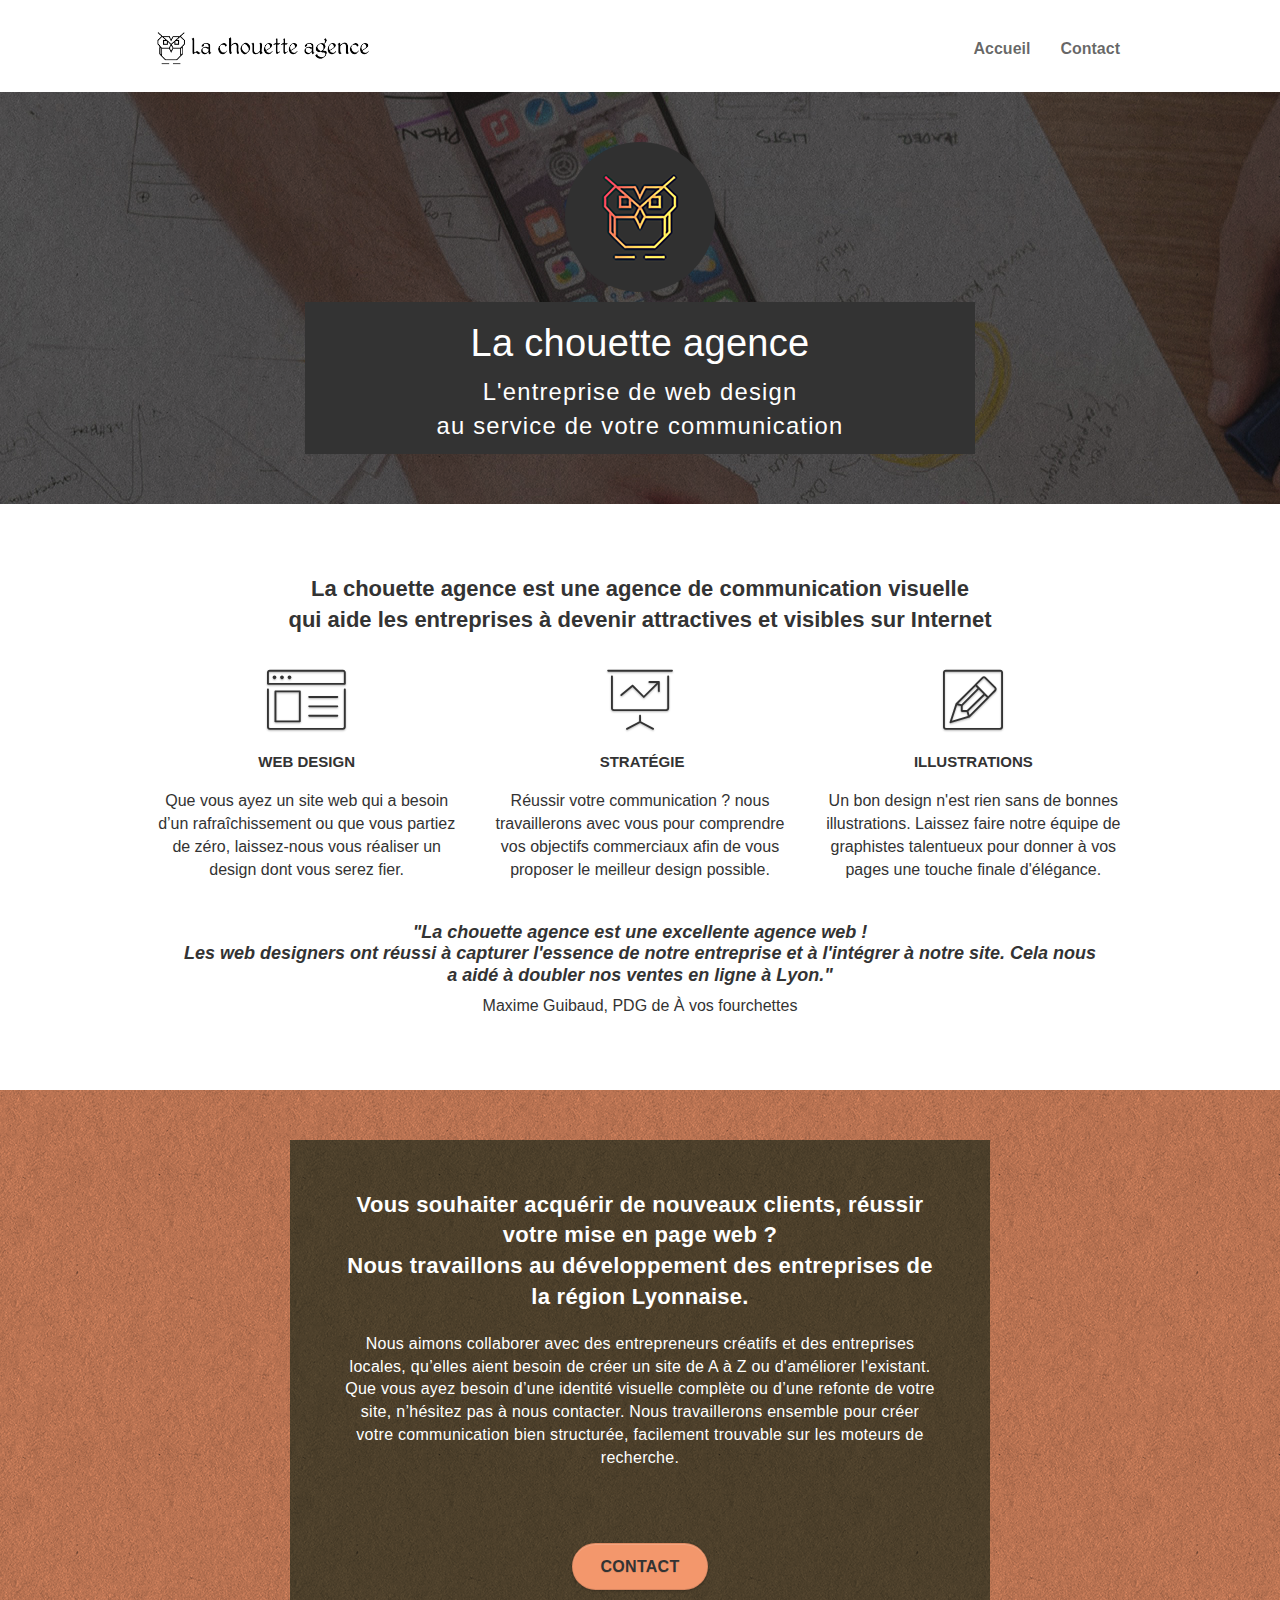
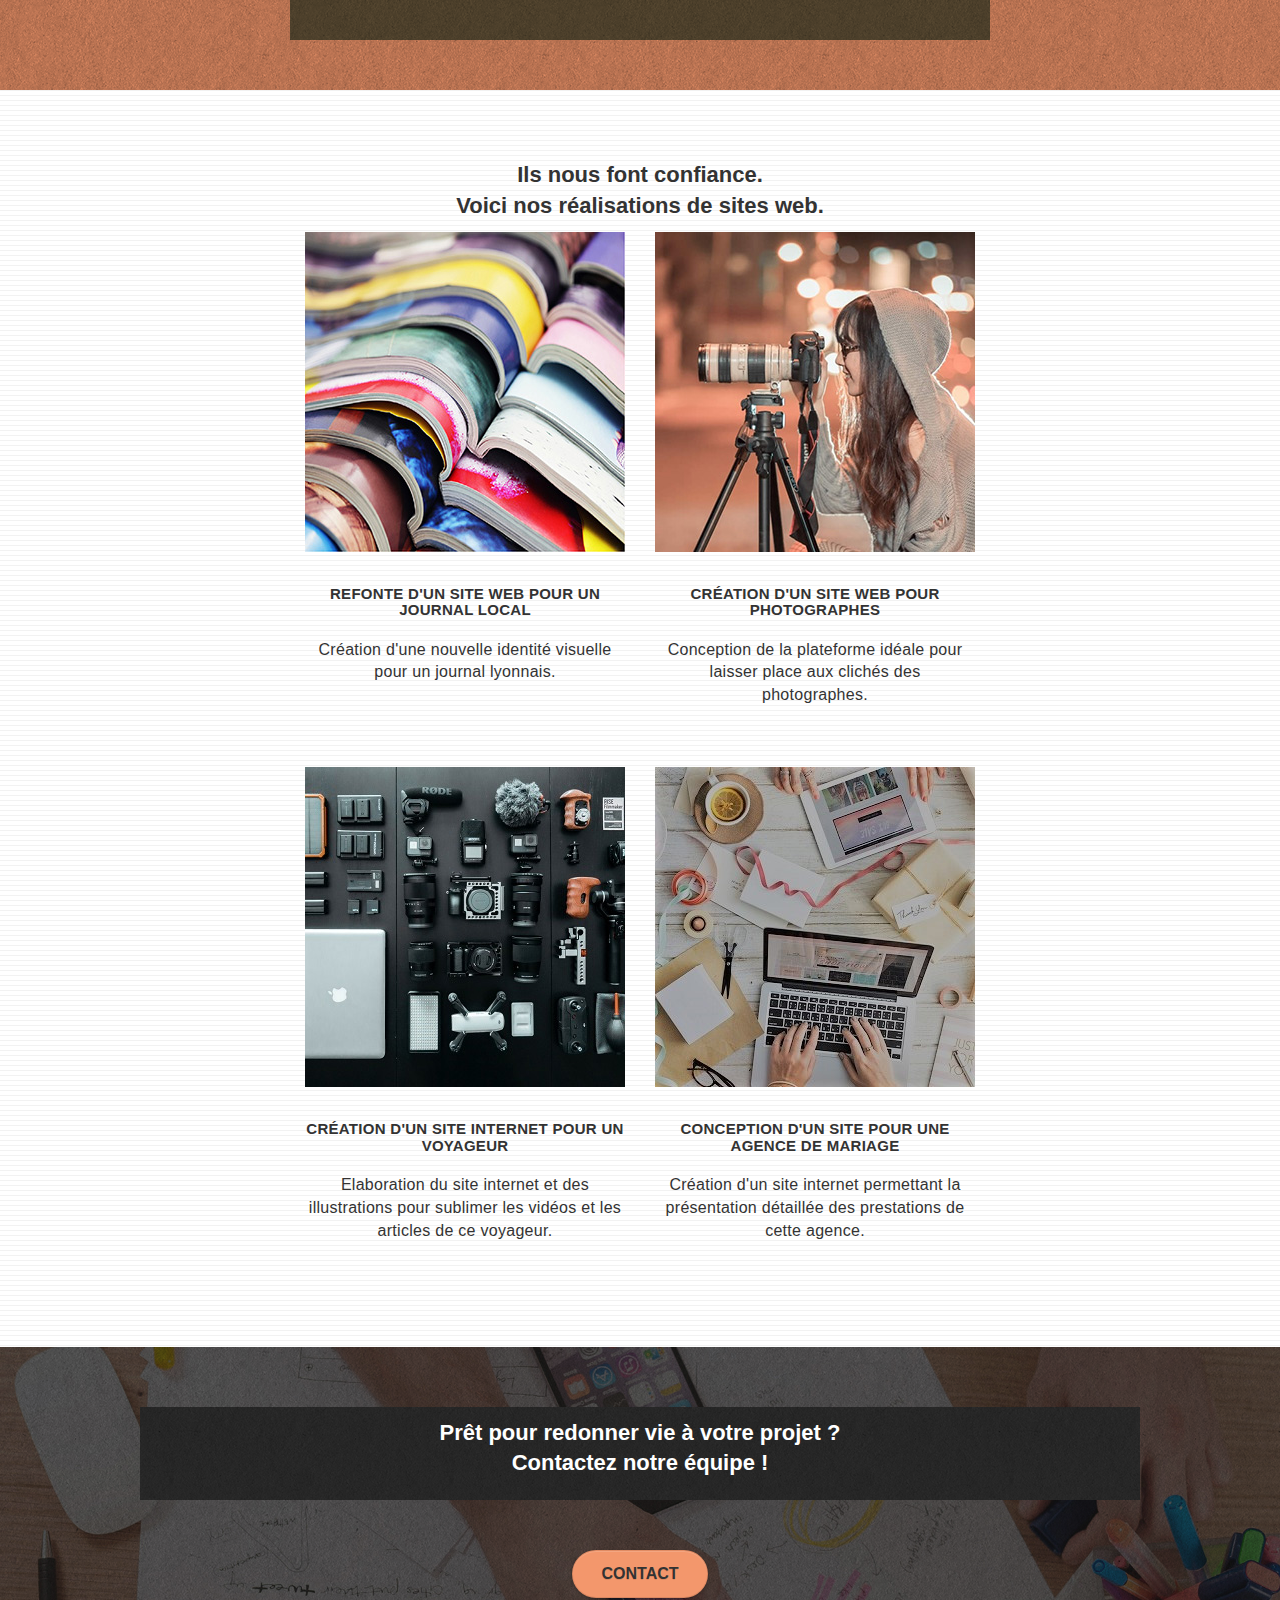
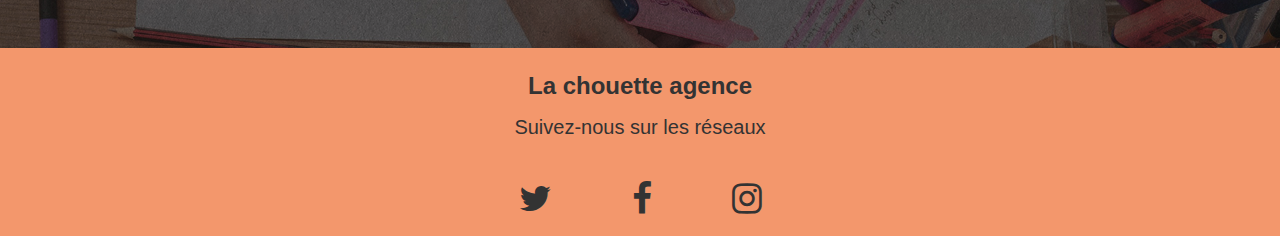
==== commit a1ffca38: "verif" ====
--- a/index.html
+++ b/index.html
@@ -31,7 +31,7 @@
 	
 				<nav class="navbar row">
 					<div class="navbar-header">
-						<a class="navbar-brand" href="index.html"><img src="img/la-chouette-agence.png" alt="logo agence web meilleure agence" widht="214px" height="40px" /></a>
+						<a class="navbar-brand" href="index.html"><img src="img/la-chouette-agence.png" alt="logo agence web meilleure agence" widht="386px" height="72px" /></a>
 						<button id="nav-toggle" type="button" class="ui-navbar-toggle navbar-toggle" data-toggle="collapse" data-target=".navbar-1">
 							<span class="sr-only">Toggle navigation</span><span class="icon-bar"></span><span class="icon-bar"></span><span class="icon-bar"></span>
 						</button>
@@ -107,9 +107,9 @@
 			<div class="row tight-width-whitespace black-background">
 				<div class="col-sm-12">
 					<h2 class="mg-md text-center tc-white"> 
-						Vous souhaiter acquérir de nouveaux clients ? <br>
-						Nous travaillons au développement entreprises de la région Lyonnaise.</h2>
-					<p class="text-center white"> Nous aimons collaborer avec des entrepreneurs créatifs et des entreprises locales, qu’elles aient besoin de créer un site de A à Z ou d'améliorer l'existant. Que vous ayez besoin d’une identité visuelle complète ou d’une refonte de votre site, n’hésitez pas à nous contacter. Nous travaillerons ensemble pour créer votre communication bien structuré, facilement trouvable sur les moteurs de recherche. <br><br>
+						Vous souhaiter acquérir de nouveaux clients, réussir votre mise en page web ? <br>
+						Nous travaillons au développement des entreprises de la région Lyonnaise.</h2>
+					<p class="text-center white"> Nous aimons collaborer avec des entrepreneurs créatifs et des entreprises locales, qu’elles aient besoin de créer un site de A à Z ou d'améliorer l'existant. Que vous ayez besoin d’une identité visuelle complète ou d’une refonte de votre site, n’hésitez pas à nous contacter. Nous travaillerons ensemble pour créer votre communication bien structurée, facilement trouvable sur les moteurs de recherche. <br><br>
 						<a href="contact.html" aria-label="Accès page contact" class="btn btn-atomic-tangerine btn-clean btn-rd btn-lg cta-hero">Contact</a>
 				</div>
 			</div>
--- a/style.min.css
+++ b/style.min.css
@@ -1 +1 @@
-body{margin:0;padding:0;background:#fff;overflow-x:hidden;-webkit-font-smoothing:antialiased;-moz-osx-font-smoothing:grayscale}a,button{transition:all .3s ease-in-out;outline:0!important}a:hover{text-decoration:none;cursor:pointer}.center-block{width:150px;height:150px}.slogan{color:#fff;font-size:1.7em;letter-spacing:.05em;text-align:center;font-weight:400}#page-loading-blocs-notifaction{position:fixed;top:0;bottom:0;width:100%;z-index:100000;background:#fff url(img/pageload-spinner.gif) no-repeat center center}.background__black{background-color:#333;margin-top:10px;padding:1px}.bloc{width:100%;clear:both;background:50% 50% no-repeat;-webkit-background-size:cover;-moz-background-size:cover;-o-background-size:cover;background-size:cover;position:relative}.bloc .container{padding-left:0;padding-right:0}.bloc-lg{padding:50px 50px}.bloc-md{padding:50px}.bloc-sm{padding:20px 50px}.bg-b-edge,.bg-bl-edge,.bg-br-edge,.bg-center,.bg-l-edge,.bg-r-edge,.bg-repeat,.bg-t-edge,.bg-tl-edge,.bg-tr-edge{-webkit-background-size:auto!important;-moz-background-size:auto!important;-o-background-size:auto!important;background-size:auto!important}.bg-repeat{background:repeat}.bg-t-edge{background:top no-repeat}.bloc-bg-texture::before{content:"";background-size:2px 2px;position:absolute;top:0;bottom:0;left:0;right:0}.texture-paper::before{background:url(img/texture-paper.png);background-size:280px 280px}.b-parallax{background-attachment:fixed}.d-bloc{color:rgba(255,255,255,.7)}.d-bloc button:hover{color:rgba(255,255,255,.9)}.d-bloc .icon-round,.d-bloc .icon-rounded,.d-bloc .icon-semi-rounded-a,.d-bloc .icon-semi-rounded-b,.d-bloc .icon-square{border-color:rgba(255,255,255,.9)}.d-bloc .divider-h span{border-color:rgba(255,255,255,.2)}.d-bloc .a-btn,.d-bloc .navbar a,.d-bloc .navbar-brand,.d-bloc a .icon-lg,.d-bloc a .icon-md,.d-bloc a .icon-sm,.d-bloc a .icon-xl,.d-bloc h1 a,.d-bloc h2 a,.d-bloc h3 a,.d-bloc h4 a,.d-bloc h5 a,.d-bloc h6 a,.d-bloc p a{color:#333}.d-bloc .a-btn:hover,.d-bloc .navbar a:hover,.d-bloc .navbar-brand:hover,.d-bloc a:hover .icon-lg,.d-bloc a:hover .icon-md,.d-bloc a:hover .icon-sm,.d-bloc a:hover .icon-xl,.d-bloc h1 a:hover,.d-bloc h2 a:hover,.d-bloc h3 a:hover,.d-bloc h4 a:hover,.d-bloc h5 a:hover,.d-bloc h6 a:hover,.d-bloc p a:hover{color:#333}.d-bloc .navbar-toggle .icon-bar{background:rgba(255,255,255,1)}.d-bloc .btn-wire,.d-bloc .btn-wire:hover{color:rgba(255,255,255,1);border-color:rgba(255,255,255,1)}.d-bloc .panel{color:rgba(0,0,0,.5)}.d-bloc .panel button:hover{color:rgba(0,0,0,.7)}.d-bloc .panel icon{border-color:rgba(0,0,0,.7)}.d-bloc .panel .divider-h span{border-color:rgba(0,0,0,.1)}.d-bloc .panel .a-btn{color:rgba(0,0,0,.6)}.d-bloc .panel .a-btn:hover{color:rgba(0,0,0,1)}.d-bloc .panel .btn-wire,.d-bloc .panel .btn-wire:hover{color:rgba(0,0,0,.7);border-color:rgba(0,0,0,.3)}.d-bloc .panel,.l-bloc{color:#333}.d-bloc .panel button:hover,.l-bloc button:hover{color:rgba(0,0,0,.7)}.l-bloc .icon-round,.l-bloc .icon-rounded,.l-bloc .icon-semi-rounded-a,.l-bloc .icon-semi-rounded-b,.l-bloc .icon-square{border-color:rgba(0,0,0,.7)}.d-bloc .panel .divider-h span,.l-bloc .divider-h span{border-color:rgba(0,0,0,.1)}.d-bloc .panel .a-btn,.l-bloc .a-btn,.l-bloc .navbar a,.l-bloc .navbar-brand,.l-bloc a .icon-lg,.l-bloc a .icon-md,.l-bloc a .icon-sm,.l-bloc a .icon-xl,.l-bloc h1 a,.l-bloc h2 a,.l-bloc h3 a,.l-bloc h4 a,.l-bloc h5 a,.l-bloc h6 a,.l-bloc p a{color:rgba(0,0,0,.6)}.d-bloc .panel .a-btn:hover,.l-bloc .a-btn:hover,.l-bloc .navbar a:hover,.l-bloc .navbar-brand:hover,.l-bloc a:hover .icon-lg,.l-bloc a:hover .icon-md,.l-bloc a:hover .icon-sm,.l-bloc a:hover .icon-xl,.l-bloc h1 a:hover,.l-bloc h2 a:hover,.l-bloc h3 a:hover,.l-bloc h4 a:hover,.l-bloc h5 a:hover,.l-bloc h6 a:hover,.l-bloc p a:hover{color:rgba(0,0,0,1)}.l-bloc .navbar-toggle .icon-bar{color:rgba(0,0,0,.6)}.d-bloc .panel .btn-wire,.d-bloc .panel .btn-wire:hover,.l-bloc .btn-wire,.l-bloc .btn-wire:hover{color:rgba(0,0,0,.7);border-color:rgba(0,0,0,.3)}.voffset{margin-top:30px}.voffset-lg{margin-top:80px}.row-no-gutters{margin-right:0;margin-left:0}.row.row-no-gutters>[class*=" col-"],.row.row-no-gutters>[class^=col-]{padding-right:0;padding-left:0}#bloc-1-hero h1{font-size:3em;font-weight:600}.navbar{margin-bottom:0;z-index:1}.navbar-brand{height:auto;padding:3px 15px;font-size:25px;font-weight:400;font-weight:600;line-height:44px}.navbar-brand img{height:40px;margin:0 5px 0 0;display:inline}.navbar-brand img[src$=svg]{min-width:100px}.nav-center .navbar-brand img{margin:0}.navbar .nav{padding-top:2px;margin-right:-16px;float:right;z-index:1}.nav>li{float:left;margin-top:4px;font-size:16px}.navbar-nav .open .dropdown-menu>li>a{text-align:inherit}.nav>li a:focus,.nav>li a:hover{background:0 0}.navbar-toggle{margin:10px 10px 0 0;border:0}.navbar-toggle:hover{background:0 0!important}.navbar-toggle .icon-bar{background-color:rgba(0,0,0,.5);width:26px}.nav-invert .navbar .nav{float:left}.nav-invert .navbar-brand,.nav-invert .navbar-header{float:right;position:relative;z-index:2}@media (min-width:768px){.site-navigation{position:absolute;top:50%;right:20px;transform:translate(0,-50%);-webkit-transform:translateY(-50%)}.nav>li .dropdown-menu a,.nav>li .dropdown-menu a:hover{color:#484848}.nav-invert .site-navigation{left:0;right:0}.nav-center{text-align:center}.nav-center .navbar-header{width:100%}.nav-center .nav>li,.nav-center .navbar-brand,.nav-center .navbar-header{float:none;display:inline-block}.nav-center .site-navigation{position:relative;width:100%;right:0;margin-right:0;margin-top:20px}.nav-center.mini-nav .navbar-toggle{float:none;margin:10px auto 0}}.nav>li>.dropdown a{background:0 0!important;display:block;padding:14px 15px}nav .caret{margin:0 5px}.dropdown-menu .dropdown-menu{top:-8px;left:100%}.dropdown-menu .dropmenu-flow-right{top:100%;left:0;margin-left:-1px;border-top-left-radius:0;border-top-right-radius:0}.dropdown-menu .dropdown span{border:4px solid #000;border-top-color:transparent;border-right-color:transparent;border-bottom-color:transparent;margin:6px -5px 0 0!important;float:right}.mg-md{margin-top:10px;margin-bottom:20px}.mg-lg{margin-top:10px;margin-bottom:40px}.btn{margin:0 5px 5px 0}.btn.pull-right{margin:0 0 5px 5px}.btn-d,.btn-d:focus,.btn-d:hover{color:#fff;background:rgba(0,0,0,.3)}button{outline:0!important}.btn-clean{border:1px solid rgba(0,0,0,.08);border-bottom-color:rgba(0,0,0,.1);text-shadow:0 1px 0 rgba(0,0,1,.1);box-shadow:0 1px 3px rgba(0,0,1,.25),inset 0 1px 0 0 rgba(255,255,255,.15)}.icon-md{font-size:35px!important}.icon-lg{font-size:60px!important}.sm-shadow{text-shadow:0 1px 2px rgba(0,0,0,.3)}.panel-sq,.panel-sq .panel-footer,.panel-sq .panel-heading{border-radius:0}.panel-rd{border-radius:30px}.panel-rd .panel-heading{border-radius:29px 29px 0 0}.panel-rd .panel-footer{border-radius:0 0 29px 29px}.form-control{border-color:rgba(0,0,0,.1);box-shadow:none}.scrollToTop{width:40px;height:40px;position:fixed;bottom:20px;right:20px;opacity:0;z-index:500;transition:all .3s ease-in-out;opacity:1}.scrollToTop span{margin-top:6px}.showScrollTop{font-size:14px;opacity:1}a[data-lightbox]{position:relative;display:block;text-align:center}a[data-lightbox]:hover::before{content:"+";font-family:HelveticaNeue-Light,"Helvetica Neue Light","Helvetica Neue",Helvetica,Arial;font-size:32px;width:50px;height:50px;margin-left:-25px;border-radius:50%;background:rgba(0,0,0,.6);color:#fff;font-weight:100;z-index:1;position:absolute;top:50%;transform:translateY(-50%);-webkit-transform:translateY(-50%)}a[data-lightbox]:hover img{opacity:.6;-webkit-animation-fill-mode:none;animation-fill-mode:none}#lightbox-modal{display:flex;align-items:center}#lightbox-modal .modal-dialog{width:90%;max-width:500px;margin:0 auto 0}#lightbox-modal .modal-dialog img{width:100%;height:auto;margin:0 auto}.lightbox-caption{padding:20px;color:#fff;background:rgba(0,0,0,.5);position:absolute;left:15px;right:15px;bottom:5px}.close-lightbox{color:#fff;font-size:30px;position:absolute;top:20px;right:20px;z-index:20;background:rgba(0,0,0,.5);border:none;line-height:30px;padding:0 9px 5px;opacity:.3}.close-lightbox:hover,.next-lightbox:hover,.prev-lightbox:hover{opacity:1;color:#fff}.next-lightbox,.prev-lightbox{font-size:20px;color:rgba(255,255,255,.9);background:rgba(0,0,0,.5);transition:all .2s ease-in-out;position:absolute;top:45%;z-index:1;opacity:.4}.next-lightbox{padding:6px 8px 1px 13px;right:25px}.prev-lightbox{padding:6px 13px 1px 10px;left:25px}.snapshot-lb .modal-body{padding-bottom:45px}p.lightbox-caption{margin-bottom:10px;font-size:12px}.snapshot-lb .lightbox-caption{padding:0;color:rgba(0,0,0,.5);background:0 0}p{color:#333;font-size:16px;font-family:helvetica}.btn,a,h2,h3,label{font-family:helvetica;font-weight:600;color:#333}.h2__form{margin-left:15px}.container{max-width:1000px}.hero-bloc-text{font-size:38px}.hero-bloc-text-sub{font-size:36px}.statement-bloc-text{line-height:26px;font-style:italic;font-size:20px;text-align:center;font-weight:lighter;max-width:520px;margin:auto}.tight-width-whitespace{max-width:700px;margin:auto;letter-spacing:.02em}.h1{font-size:20px;font-family:"Open Sans"}.cta-hero{margin-top:22px;color:#fff;text-transform:uppercase;padding:12px 28px 12px 28px;font-size:16px;font-weight:700}.social{display:flex;justify-content:center;max-width:400px;margin:auto;margin-top:20px;padding-left:0}.social li{padding:0 40px}h2{font-size:22px;line-height:1.4em}h3{font-size:15px;text-transform:uppercase;font-weight:700;color:#333}blockquote p{font-size:18px;font-weight:600;font-style:italic;line-height:1.2em;text-align:center}.cite{font-size:16px;font-weight:400;font-style:normal}.med-width-whitespace{width:100%;margin:auto auto auto auto;box-shadow:0 0 0 #000}.icons{margin-bottom:14px;margin-top:24px}.white{color:#fff!important}.portfolio-thumb{margin-bottom:24px}.portfolio-row{margin-bottom:44px;margin-top:50px}.avatar{box-shadow:0 4px 9px rgba(0,0,0,.3)}.black-background{background-color:rgba(85,76,52,.9);padding:40px}.bold-link{font-weight:900;text-decoration:underline!important}.bgc-white{background-color:#fff}.bgc-atomic-tangerine{background-color:#f3976c}.tc-white{color:#fff}.tc-whiteh2{color:#fff;position:relative}.btn-atomic-tangerine{background:#f3976c;color:#333;margin:auto;margin-top:50px}.btn-atomic-tangerine:hover{background:#c27956!important;color:#fff!important}.ltc-white{color:#fff!important}.ltc-white:hover{color:#ccc!important}.ltc-atomic-tangerine{color:#f3976c!important}.ltc-atomic-tangerine:hover{color:#c27956!important}.bg-dots-bg{background-image:url(img/dots-bg.png)}.bg-lines-h2-bg{background-image:url(img/lines-h2-bg.png)}.bg-banniere{background-image:url(img/la-chouette-agence-banniere.jpg)}.bg-presentation{background-image:url(img/image-de-presentation.jpg)}.bloc-sm__footer{margin:auto;width:100%;text-align:center}.whitesocial--big{font-size:24px;font-weight:600;line-height:35px}.whitesocial{font-size:20px}ul{list-style-type:none}#lightbox-modal .modal-dialog{width:90%;max-width:400px;margin:0 auto 0}#lightbox-modal .modal-dialog img{width:100%;height:auto;margin:0 auto;margin-bottom:5px}@media (max-width:1024px){.bloc{padding-left:20px;padding-right:20px}.bloc-tile-2.full-width-bloc .container,.bloc-tile-3.full-width-bloc .container,.bloc-tile-4.full-width-bloc .container,.bloc.full-width-bloc{padding-left:0;padding-right:0}}@media (max-width:992px) and (min-width:768px){.navbar .nav{max-width:80%}.nav-center.navbar .nav{max-width:100%}}@media only screen and (min-width:768px) and (max-width:1024px) and (orientation:landscape){.b-parallax{background-attachment:scroll}}@media only screen and (min-width:1024px) and (max-width:1366px) and (-webkit-min-device-pixel-ratio:1.5){.b-parallax{background-attachment:scroll}}@media (max-width:991px){.container{width:100%}.b-parallax{background-attachment:scroll}#hero-bloc,.page-container{overflow-x:hidden;position:relative}.bloc-group,.bloc-group .bloc{display:block;width:100%}}@media (max-width:767px){.page-container{overflow-x:hidden;position:relative}#disqus_thread,h1,h2,h3,p{padding-left:10px!important;padding-right:10px!important}h2{font-size:19px;line-height:1.2em}#bloc-1-hero h1{font-size:2.3em}.slogan{font-size:1.3em;line-height:25px}.b-parallax{background-attachment:scroll}.navbar .nav{padding-top:0;border-top:1px solid rgba(0,0,0,.2);float:none!important}.navbar.row{margin-left:0;margin-right:0}.site-navigation{position:inherit;transform:none;-webkit-transform:none;-ms-transform:none}.nav>li{margin-top:0;border-bottom:1px solid rgba(0,0,0,.1);background:rgba(0,0,0,.05);text-align:left;padding-left:15px;width:100%}.nav>li:hover{background:rgba(0,0,0,.08)}.dropdown .dropdown a .caret{float:none;margin:5px 0 0 10px!important;border:4px solid #000;border-bottom-color:transparent;border-right-color:transparent;border-left-color:transparent}#hero-bloc .navbar .nav{background:rgba(0,0,0,.8)}#hero-bloc .navbar .nav a{color:rgba(255,255,255,.6)}.hero{padding:50px 0}.hero-nav{left:-1px;right:-1px}.navbar-collapse{padding:0;overflow-x:hidden;-webkit-box-shadow:none;box-shadow:none}.navbar-brand img{max-height:40px;width:auto}.nav-invert .navbar-header{float:none;width:100%}.nav-invert .navbar-toggle{float:left;margin-left:10px}.bloc{padding-left:0;padding-right:0}blockquote p{padding-top:10px;font-size:16px}.cite{font-size:15px}.mg-md{margin-bottom:10px}.black-background{background-color:rgba(85,76,52,.9);padding:20px}.bloc-lg{padding:40px 0}.bloc-md{padding:15px}.bloc-sm{padding-left:0;padding-right:0}.bloc-fill-screen .fill-bloc-bottom-edge,.bloc-fill-screen .fill-bloc-top-edge,.bloc-tile-2 .container,.bloc-tile-3 .container,.bloc-tile-4 .container{padding-left:0;padding-right:0}.a-block{padding:0 10px}.btn-dwn{display:none}.voffset{margin-top:5px}.voffset-md{margin-top:20px}.voffset-lg{margin-top:30px}form{padding:5px}.close-lightbox{display:inline-block}.blocsapp-device-iphone5{background-size:216px 425px;padding-top:60px;width:216px;height:425px}.blocsapp-device-iphone5 img{width:180px;height:320px}.portfolio-row{margin-bottom:0;margin-top:0}p{margin:0 0 30px}.h2textcenter{margin-bottom:30px}.whitesocial--big{font-size:22px;line-height:20px}footer p{margin:0 0 0}.social{margin-top:10px;margin-bottom:20px}.bloc-mob-center-text{text-align:center}.h2__form{margin-left:10px}.whitesocial{font-size:15px}.social li{padding:0 20px}.slogan{font-size:1.3em;line-height:20px;letter-spacing:.04em}blockquote p{font-size:14px;margin-bottom:10px}.cite{font-size:13px}.carousel-inner>.item>a>img,.carousel-inner>.item>img,.img-responsive,.thumbnail a>img,.thumbnail>img{display:block;width:50%;height:auto;margin:auto}}@media (max-width:400px){.bloc{padding-left:0;padding-right:0}.carousel-inner>.item>a>img,.carousel-inner>.item>img,.img-responsive,.thumbnail a>img,.thumbnail>img{display:block;width:80%;height:auto;margin:auto}}+body{margin:0;padding:0;background:#fff;overflow-x:hidden;-webkit-font-smoothing:antialiased;-moz-osx-font-smoothing:grayscale}a,button{transition:all .3s ease-in-out;outline:0!important}a:hover{text-decoration:none;cursor:pointer}.center-block{width:150px;height:150px}.slogan{color:#fff;font-size:1.7em;letter-spacing:.05em;text-align:center;font-weight:400}#page-loading-blocs-notifaction{position:fixed;top:0;bottom:0;width:100%;z-index:100000;background:#fff url(img/pageload-spinner.gif) no-repeat center center}.background__black{background-color:#333;margin-top:10px;padding:1px}.bloc{width:100%;clear:both;background:50% 50% no-repeat;-webkit-background-size:cover;-moz-background-size:cover;-o-background-size:cover;background-size:cover;position:relative}.bloc .container{padding-left:0;padding-right:0}.bloc-lg{padding:50px 50px}.bloc-md{padding:50px}.bloc-sm{padding:20px 50px}.bg-b-edge,.bg-bl-edge,.bg-br-edge,.bg-center,.bg-l-edge,.bg-r-edge,.bg-repeat,.bg-t-edge,.bg-tl-edge,.bg-tr-edge{-webkit-background-size:auto!important;-moz-background-size:auto!important;-o-background-size:auto!important;background-size:auto!important}.bg-repeat{background:repeat}.bg-t-edge{background:top no-repeat}.bloc-bg-texture::before{content:"";background-size:2px 2px;position:absolute;top:0;bottom:0;left:0;right:0}.texture-paper::before{background:url(img/texture-paper.png);background-size:280px 280px}.b-parallax{background-attachment:fixed}.d-bloc{color:rgba(255,255,255,.7)}.d-bloc button:hover{color:rgba(255,255,255,.9)}.d-bloc .icon-round,.d-bloc .icon-rounded,.d-bloc .icon-semi-rounded-a,.d-bloc .icon-semi-rounded-b,.d-bloc .icon-square{border-color:rgba(255,255,255,.9)}.d-bloc .divider-h span{border-color:rgba(255,255,255,.2)}.d-bloc .a-btn,.d-bloc .navbar a,.d-bloc .navbar-brand,.d-bloc a .icon-lg,.d-bloc a .icon-md,.d-bloc a .icon-sm,.d-bloc a .icon-xl,.d-bloc h1 a,.d-bloc h2 a,.d-bloc h3 a,.d-bloc h4 a,.d-bloc h5 a,.d-bloc h6 a,.d-bloc p a{color:#333}.d-bloc .a-btn:hover,.d-bloc .navbar a:hover,.d-bloc .navbar-brand:hover,.d-bloc a:hover .icon-lg,.d-bloc a:hover .icon-md,.d-bloc a:hover .icon-sm,.d-bloc a:hover .icon-xl,.d-bloc h1 a:hover,.d-bloc h2 a:hover,.d-bloc h3 a:hover,.d-bloc h4 a:hover,.d-bloc h5 a:hover,.d-bloc h6 a:hover,.d-bloc p a:hover{color:#333}.d-bloc .navbar-toggle .icon-bar{background:rgba(255,255,255,1)}.d-bloc .btn-wire,.d-bloc .btn-wire:hover{color:rgba(255,255,255,1);border-color:rgba(255,255,255,1)}.d-bloc .panel{color:rgba(0,0,0,.5)}.d-bloc .panel button:hover{color:rgba(0,0,0,.7)}.d-bloc .panel icon{border-color:rgba(0,0,0,.7)}.d-bloc .panel .divider-h span{border-color:rgba(0,0,0,.1)}.d-bloc .panel .a-btn{color:rgba(0,0,0,.6)}.d-bloc .panel .a-btn:hover{color:rgba(0,0,0,1)}.d-bloc .panel .btn-wire,.d-bloc .panel .btn-wire:hover{color:rgba(0,0,0,.7);border-color:rgba(0,0,0,.3)}.d-bloc .panel,.l-bloc{color:#333}.d-bloc .panel button:hover,.l-bloc button:hover{color:rgba(0,0,0,.7)}.l-bloc .icon-round,.l-bloc .icon-rounded,.l-bloc .icon-semi-rounded-a,.l-bloc .icon-semi-rounded-b,.l-bloc .icon-square{border-color:rgba(0,0,0,.7)}.d-bloc .panel .divider-h span,.l-bloc .divider-h span{border-color:rgba(0,0,0,.1)}.d-bloc .panel .a-btn,.l-bloc .a-btn,.l-bloc .navbar a,.l-bloc .navbar-brand,.l-bloc a .icon-lg,.l-bloc a .icon-md,.l-bloc a .icon-sm,.l-bloc a .icon-xl,.l-bloc h1 a,.l-bloc h2 a,.l-bloc h3 a,.l-bloc h4 a,.l-bloc h5 a,.l-bloc h6 a,.l-bloc p a{color:rgba(0,0,0,.6)}.d-bloc .panel .a-btn:hover,.l-bloc .a-btn:hover,.l-bloc .navbar a:hover,.l-bloc .navbar-brand:hover,.l-bloc a:hover .icon-lg,.l-bloc a:hover .icon-md,.l-bloc a:hover .icon-sm,.l-bloc a:hover .icon-xl,.l-bloc h1 a:hover,.l-bloc h2 a:hover,.l-bloc h3 a:hover,.l-bloc h4 a:hover,.l-bloc h5 a:hover,.l-bloc h6 a:hover,.l-bloc p a:hover{color:rgba(0,0,0,1)}.l-bloc .navbar-toggle .icon-bar{color:rgba(0,0,0,.6)}.d-bloc .panel .btn-wire,.d-bloc .panel .btn-wire:hover,.l-bloc .btn-wire,.l-bloc .btn-wire:hover{color:rgba(0,0,0,.7);border-color:rgba(0,0,0,.3)}.voffset{margin-top:30px}.voffset-lg{margin-top:80px}.row-no-gutters{margin-right:0;margin-left:0}.row.row-no-gutters>[class*=" col-"],.row.row-no-gutters>[class^=col-]{padding-right:0;padding-left:0}#bloc-1-hero h1{font-size:3em;font-weight:600}.navbar{margin-bottom:0;z-index:1}.navbar-brand{height:auto;padding:3px 15px;font-size:25px;font-weight:400;font-weight:600;line-height:44px}.navbar-brand img{height:40px;margin:0 5px 0 0;display:inline}.navbar-brand img[src$=svg]{min-width:100px}.nav-center .navbar-brand img{margin:0}.navbar .nav{padding-top:2px;margin-right:-16px;float:right;z-index:1}.nav>li{float:left;margin-top:4px;font-size:16px}.navbar-nav .open .dropdown-menu>li>a{text-align:inherit}.nav>li a:focus,.nav>li a:hover{background:0 0}.navbar-toggle{margin:10px 10px 0 0;border:0}.navbar-toggle:hover{background:0 0!important}.navbar-toggle .icon-bar{background-color:rgba(0,0,0,.5);width:26px}.nav-invert .navbar .nav{float:left}.nav-invert .navbar-brand,.nav-invert .navbar-header{float:right;position:relative;z-index:2}@media (min-width:768px){.site-navigation{position:absolute;top:50%;right:20px;transform:translate(0,-50%);-webkit-transform:translateY(-50%)}.nav>li .dropdown-menu a,.nav>li .dropdown-menu a:hover{color:#484848}.nav-invert .site-navigation{left:0;right:0}.nav-center{text-align:center}.nav-center .navbar-header{width:100%}.nav-center .nav>li,.nav-center .navbar-brand,.nav-center .navbar-header{float:none;display:inline-block}.nav-center .site-navigation{position:relative;width:100%;right:0;margin-right:0;margin-top:20px}.nav-center.mini-nav .navbar-toggle{float:none;margin:10px auto 0}}.nav>li>.dropdown a{background:0 0!important;display:block;padding:14px 15px}nav .caret{margin:0 5px}.dropdown-menu .dropdown-menu{top:-8px;left:100%}.dropdown-menu .dropmenu-flow-right{top:100%;left:0;margin-left:-1px;border-top-left-radius:0;border-top-right-radius:0}.dropdown-menu .dropdown span{border:4px solid #000;border-top-color:transparent;border-right-color:transparent;border-bottom-color:transparent;margin:6px -5px 0 0!important;float:right}.mg-md{margin-top:10px;margin-bottom:20px}.mg-lg{margin-top:10px;margin-bottom:40px}.btn{margin:0 5px 5px 0}.btn.pull-right{margin:0 0 5px 5px}.btn-d,.btn-d:focus,.btn-d:hover{color:#fff;background:rgba(0,0,0,.3)}button{outline:0!important}.btn-clean{border:1px solid rgba(0,0,0,.08);border-bottom-color:rgba(0,0,0,.1);text-shadow:0 1px 0 rgba(0,0,1,.1);box-shadow:0 1px 3px rgba(0,0,1,.25),inset 0 1px 0 0 rgba(255,255,255,.15)}.icon-md{font-size:35px!important}.icon-lg{font-size:60px!important}.sm-shadow{text-shadow:0 1px 2px rgba(0,0,0,.3)}.panel-sq,.panel-sq .panel-footer,.panel-sq .panel-heading{border-radius:0}.panel-rd{border-radius:30px}.panel-rd .panel-heading{border-radius:29px 29px 0 0}.panel-rd .panel-footer{border-radius:0 0 29px 29px}.form-control{border-color:rgba(0,0,0,.1);box-shadow:none}.scrollToTop{width:40px;height:40px;position:fixed;bottom:20px;right:20px;opacity:0;z-index:500;transition:all .3s ease-in-out;opacity:1}.scrollToTop span{margin-top:6px}.showScrollTop{font-size:14px;opacity:1}a[data-lightbox]{position:relative;display:block;text-align:center}a[data-lightbox]:hover::before{content:"+";font-family:HelveticaNeue-Light,"Helvetica Neue Light","Helvetica Neue",Helvetica,Arial;font-size:32px;width:50px;height:50px;margin-left:-25px;border-radius:50%;background:rgba(0,0,0,.6);color:#fff;font-weight:100;z-index:1;position:absolute;top:50%;transform:translateY(-50%);-webkit-transform:translateY(-50%)}a[data-lightbox]:hover img{opacity:.6;-webkit-animation-fill-mode:none;animation-fill-mode:none}#lightbox-modal{display:flex;align-items:center}#lightbox-modal .modal-dialog{width:90%;max-width:500px;margin:0 auto 0}#lightbox-modal .modal-dialog img{width:100%;height:auto;margin:0 auto}.lightbox-caption{padding:20px;color:#fff;background:rgba(0,0,0,.5);position:absolute;left:15px;right:15px;bottom:5px}.close-lightbox{color:#fff;font-size:30px;position:absolute;top:20px;right:20px;z-index:20;background:rgba(0,0,0,.5);border:none;line-height:30px;padding:0 9px 5px;opacity:.3}.close-lightbox:hover,.next-lightbox:hover,.prev-lightbox:hover{opacity:1;color:#fff}.next-lightbox,.prev-lightbox{font-size:20px;color:rgba(255,255,255,.9);background:rgba(0,0,0,.5);transition:all .2s ease-in-out;position:absolute;top:45%;z-index:1;opacity:.4}.next-lightbox{padding:6px 8px 1px 13px;right:25px}.prev-lightbox{padding:6px 13px 1px 10px;left:25px}.snapshot-lb .modal-body{padding-bottom:45px}p.lightbox-caption{margin-bottom:10px;font-size:12px}.snapshot-lb .lightbox-caption{padding:0;color:rgba(0,0,0,.5);background:0 0}p{color:#333;font-size:16px;font-family:helvetica}.btn,a,h2,h3,label{font-family:helvetica;font-weight:600;color:#333}.h2__form{margin-left:15px}.container{max-width:1000px}.hero-bloc-text{font-size:38px}.hero-bloc-text-sub{font-size:36px}.statement-bloc-text{line-height:26px;font-style:italic;font-size:20px;text-align:center;font-weight:lighter;max-width:520px;margin:auto}.tight-width-whitespace{max-width:700px;margin:auto;letter-spacing:.02em}.h1{font-size:20px;font-family:"Open Sans"}.cta-hero{margin-top:22px;color:#fff;text-transform:uppercase;padding:12px 28px 12px 28px;font-size:16px;font-weight:700}.social{display:flex;justify-content:center;max-width:400px;margin:auto;margin-top:20px;padding-left:0}.social li{padding:0 40px}h2{font-size:22px;line-height:1.4em}h3{font-size:15px;text-transform:uppercase;font-weight:700;color:#333}blockquote p{font-size:18px;font-weight:600;font-style:italic;line-height:1.2em;text-align:center}.cite{font-size:16px;font-weight:400;font-style:normal}.med-width-whitespace{width:100%;margin:auto auto auto auto;box-shadow:0 0 0 #000}.icons{margin-bottom:14px;margin-top:24px}.white{color:#fff!important}.portfolio-thumb{margin-bottom:24px}.portfolio-row{margin-bottom:44px;margin-top:50px}.avatar{box-shadow:0 4px 9px rgba(0,0,0,.3)}.black-background{background-color:rgba(85,76,52,.9);padding:40px}.bold-link{font-weight:900;text-decoration:underline!important}.bgc-white{background-color:#fff}.bgc-atomic-tangerine{background-color:#f3976c}#bloc-6{background-color:#99593b}.tc-white{color:#fff}.tc-whiteh2{color:#fff;position:relative}.btn-atomic-tangerine{background:#f3976c;color:#333;margin:auto;margin-top:50px}.btn-atomic-tangerine:hover{background:#c27956!important;color:#fff!important}.ltc-white{color:#fff!important}.ltc-white:hover{color:#ccc!important}.ltc-atomic-tangerine{color:#f3976c!important}.ltc-atomic-tangerine:hover{color:#c27956!important}.bg-dots-bg{background-image:url(img/dots-bg.png)}.bg-lines-h2-bg{background-image:url(img/lines-h2-bg.png)}.bg-banniere{background-image:url(img/la-chouette-agence-banniere.jpg)}.bg-presentation{background-image:url(img/image-de-presentation.jpg)}.bloc-sm__footer{margin:auto;width:100%;text-align:center}.whitesocial--big{font-size:24px;font-weight:600;line-height:35px}.whitesocial{font-size:20px}ul{list-style-type:none}#lightbox-modal .modal-dialog{width:90%;max-width:400px;margin:0 auto 0}#lightbox-modal .modal-dialog img{width:100%;height:auto;margin:0 auto;margin-bottom:5px}@media (max-width:1024px){.bloc{padding-left:20px;padding-right:20px}.bloc-tile-2.full-width-bloc .container,.bloc-tile-3.full-width-bloc .container,.bloc-tile-4.full-width-bloc .container,.bloc.full-width-bloc{padding-left:0;padding-right:0}}@media (max-width:992px) and (min-width:768px){.navbar .nav{max-width:80%}.nav-center.navbar .nav{max-width:100%}}@media only screen and (min-width:768px) and (max-width:1024px) and (orientation:landscape){.b-parallax{background-attachment:scroll}}@media only screen and (min-width:1024px) and (max-width:1366px) and (-webkit-min-device-pixel-ratio:1.5){.b-parallax{background-attachment:scroll}}@media (max-width:991px){.container{width:100%}.b-parallax{background-attachment:scroll}#hero-bloc,.page-container{overflow-x:hidden;position:relative}.bloc-group,.bloc-group .bloc{display:block;width:100%}}@media (max-width:767px){.page-container{overflow-x:hidden;position:relative}#disqus_thread,h1,h2,h3,p{padding-left:10px!important;padding-right:10px!important}h2{font-size:19px;line-height:1.2em}#bloc-1-hero h1{font-size:2.3em}.slogan{font-size:1.3em;line-height:25px}.b-parallax{background-attachment:scroll}.navbar .nav{padding-top:0;border-top:1px solid rgba(0,0,0,.2);float:none!important}.navbar.row{margin-left:0;margin-right:0}.site-navigation{position:inherit;transform:none;-webkit-transform:none;-ms-transform:none}.nav>li{margin-top:0;border-bottom:1px solid rgba(0,0,0,.1);background:rgba(0,0,0,.05);text-align:left;padding-left:15px;width:100%}.nav>li:hover{background:rgba(0,0,0,.08)}.dropdown .dropdown a .caret{float:none;margin:5px 0 0 10px!important;border:4px solid #000;border-bottom-color:transparent;border-right-color:transparent;border-left-color:transparent}#hero-bloc .navbar .nav{background:rgba(0,0,0,.8)}#hero-bloc .navbar .nav a{color:rgba(255,255,255,.6)}.hero{padding:50px 0}.hero-nav{left:-1px;right:-1px}.navbar-collapse{padding:0;overflow-x:hidden;-webkit-box-shadow:none;box-shadow:none}.navbar-brand img{max-height:40px;width:auto}.nav-invert .navbar-header{float:none;width:100%}.nav-invert .navbar-toggle{float:left;margin-left:10px}.bloc{padding-left:0;padding-right:0}blockquote p{padding-top:10px;font-size:16px}.cite{font-size:15px}.mg-md{margin-bottom:10px}.black-background{background-color:rgba(85,76,52,.9);padding:20px}.bloc-lg{padding:40px 0}.bloc-md{padding:15px}.bloc-sm{padding-left:0;padding-right:0}.bloc-fill-screen .fill-bloc-bottom-edge,.bloc-fill-screen .fill-bloc-top-edge,.bloc-tile-2 .container,.bloc-tile-3 .container,.bloc-tile-4 .container{padding-left:0;padding-right:0}.a-block{padding:0 10px}.btn-dwn{display:none}.voffset{margin-top:5px}.voffset-md{margin-top:20px}.voffset-lg{margin-top:30px}form{padding:5px}.close-lightbox{display:inline-block}.blocsapp-device-iphone5{background-size:216px 425px;padding-top:60px;width:216px;height:425px}.blocsapp-device-iphone5 img{width:180px;height:320px}.portfolio-row{margin-bottom:0;margin-top:0}p{margin:0 0 30px}.h2textcenter{margin-bottom:30px}.whitesocial--big{font-size:22px;line-height:20px}footer p{margin:0 0 0}.social{margin-top:10px;margin-bottom:20px}.bloc-mob-center-text{text-align:center}.h2__form{margin-left:10px}.whitesocial{font-size:15px}.social li{padding:0 20px}.slogan{font-size:1.3em;line-height:20px;letter-spacing:.04em}blockquote p{font-size:14px;margin-bottom:10px}.cite{font-size:13px}.carousel-inner>.item>a>img,.carousel-inner>.item>img,.img-responsive,.thumbnail a>img,.thumbnail>img{display:block;width:50%;height:auto;margin:auto}}@media (max-width:400px){.bloc{padding-left:0;padding-right:0}.carousel-inner>.item>a>img,.carousel-inner>.item>img,.img-responsive,.thumbnail a>img,.thumbnail>img{display:block;width:80%;height:auto;margin:auto}}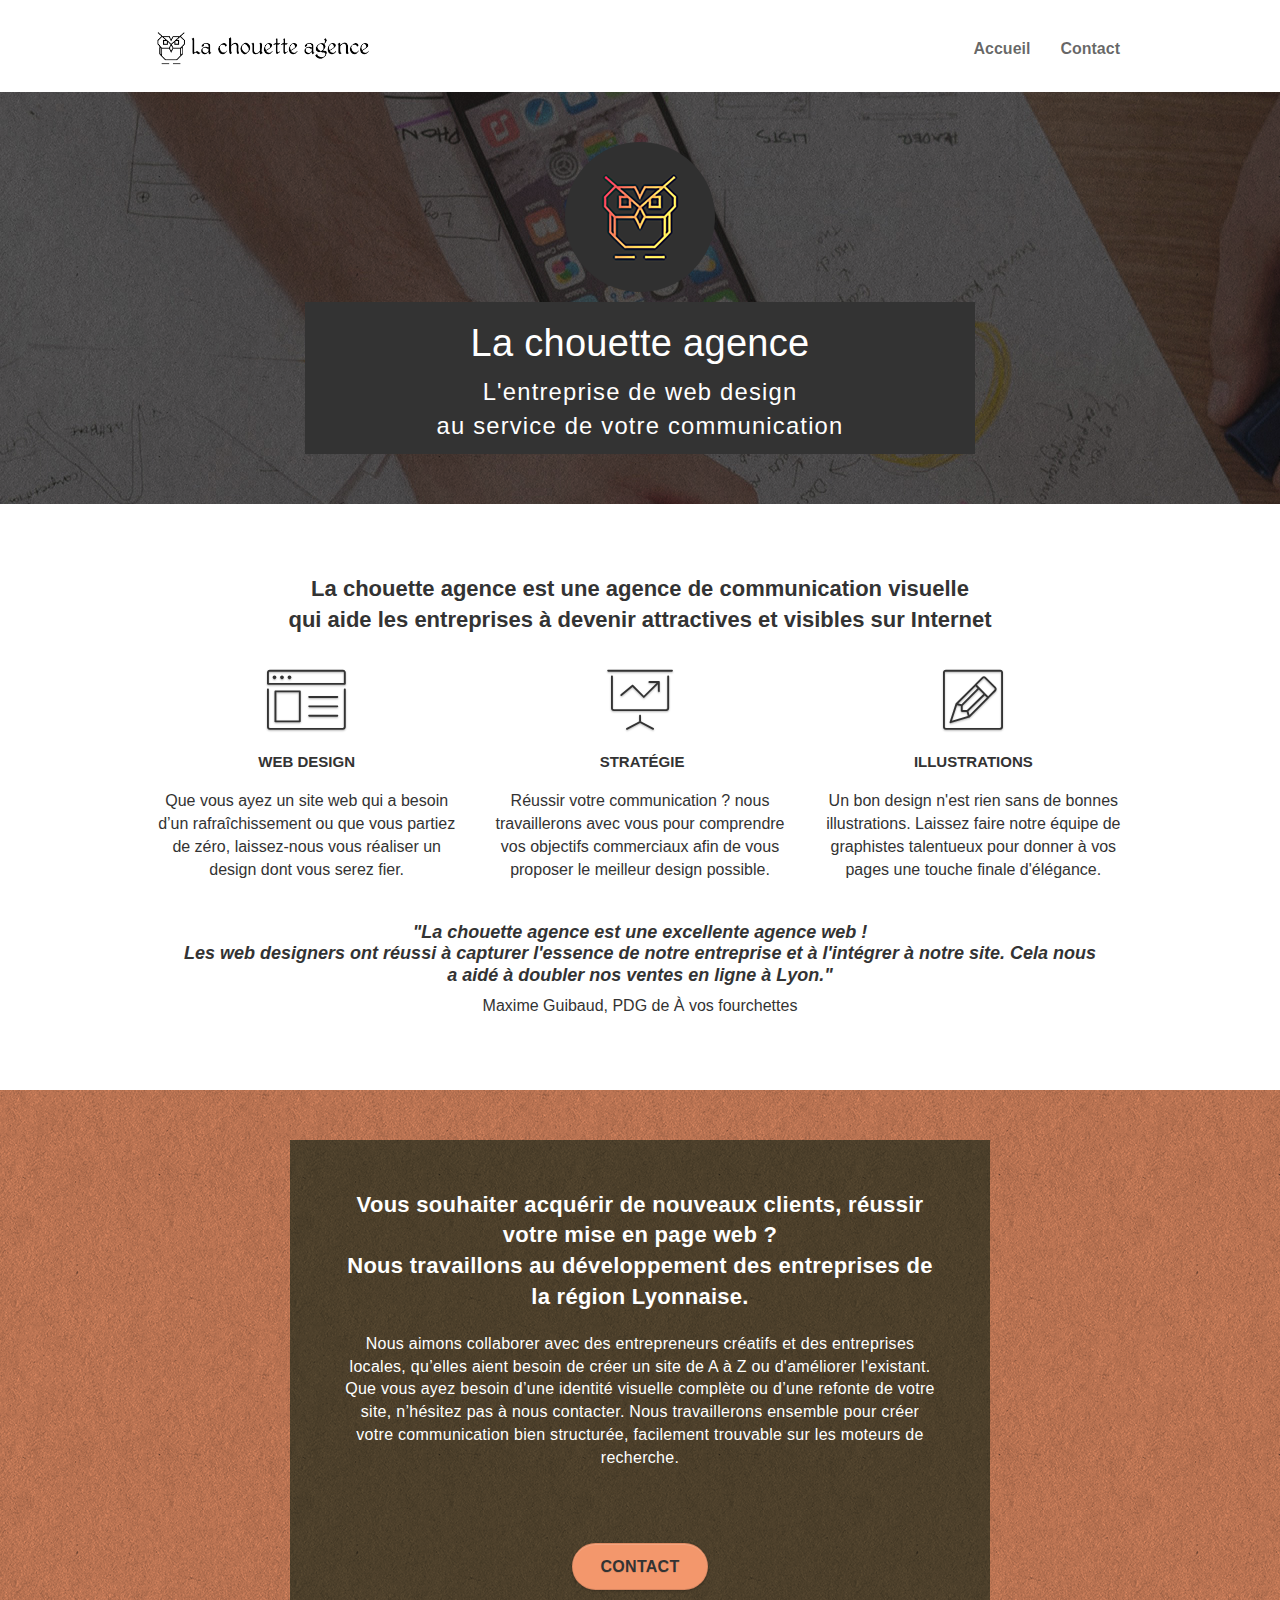
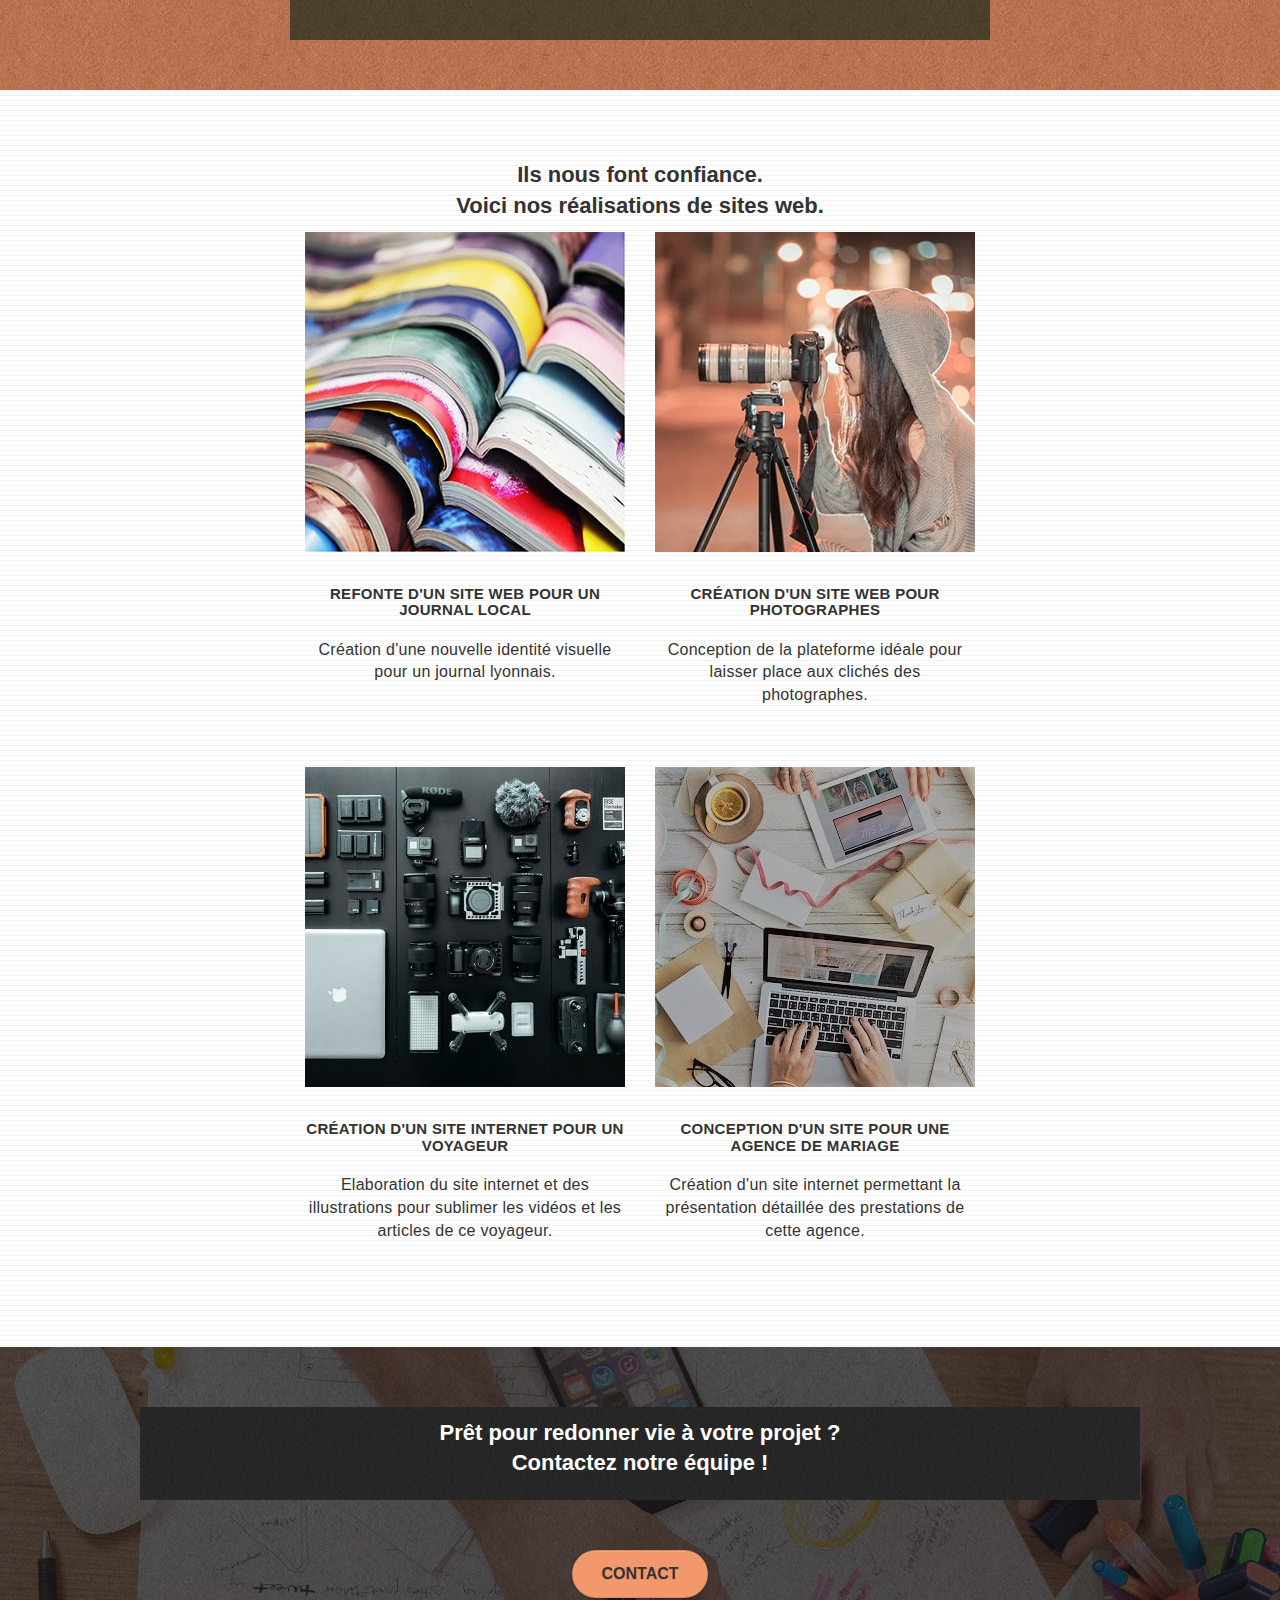
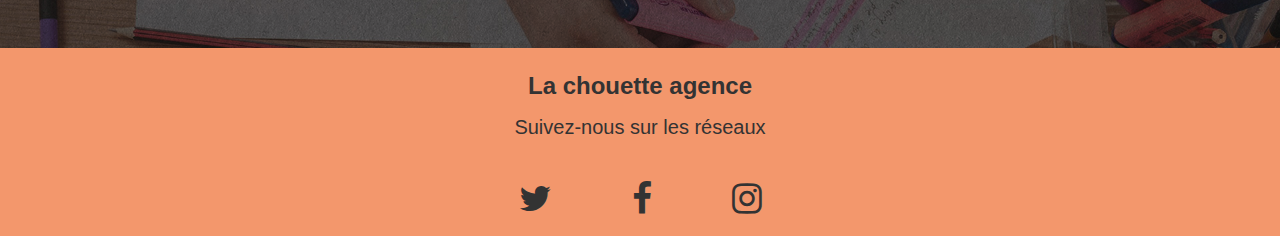
==== commit a3c6ff78: "Validation W3C" ====
--- a/index.html
+++ b/index.html
@@ -31,7 +31,7 @@
 	
 				<nav class="navbar row">
 					<div class="navbar-header">
-						<a class="navbar-brand" href="index.html"><img src="img/la-chouette-agence.png" alt="logo agence web meilleure agence" widht="386px" height="72px" /></a>
+						<a class="navbar-brand" href="index.html"><img src="img/la-chouette-agence.png" alt="logo agence web meilleure agence"></a>
 						<button id="nav-toggle" type="button" class="ui-navbar-toggle navbar-toggle" data-toggle="collapse" data-target=".navbar-1">
 							<span class="sr-only">Toggle navigation</span><span class="icon-bar"></span><span class="icon-bar"></span><span class="icon-bar"></span>
 						</button>
@@ -50,7 +50,7 @@
 			<div class="container bloc-lg">
 				<div class="row tight-width-whitespace">
 					<div class="col-sm-12 col-sm-12__header">
-						<img src="img/logo.png" class="center-block" alt="Logo de l'entrepise lyonnaise de webdesign" widht="150px" height="150px">
+						<img src="img/logo.png" class="center-block" alt="Logo de l'entrepise lyonnaise de webdesign">
 						<div class="background__black">
 							<h1 class="text-center hero-bloc-text tc-white ">La chouette agence</h1>
 							<p class="slogan">L'entreprise de web design <br>au service de votre communication</p>
@@ -126,12 +126,12 @@
 
 			<div class="row tight-width-whitespace portfolio-row">
 				<div class="col-sm-6">
-					<a href="#" aria-label="Accès au visuel grand format" data-lightbox="img/1.jpg" data-gallery-id="gallery-1" data-caption="Refonte d'un site web pour un journal local" data-frame="snapshot-lb"><img src="img/1.jpg" alt="photo du journal lyonnais" class="img-responsive portfolio-thumb" widht="320px" height="320px"></a>
+					<a href="#" aria-label="Accès au visuel grand format" data-lightbox="img/1.jpg" data-gallery-id="gallery-1" data-caption="Refonte d'un site web pour un journal local" data-frame="snapshot-lb"><img src="img/1.jpg" alt="photo du journal lyonnais" class="img-responsive portfolio-thumb"></a>
 					<h3 class="mg-md text-center">Refonte d'un site web pour un journal local</h3>
 					<p class="text-center">Création d'une nouvelle identité visuelle pour un journal lyonnais.</p>
 				</div>
 				<div class="col-sm-6">
-					<a href="#" aria-label="Accès au visuel grand format" data-lightbox="img/2.jpg" data-gallery-id="gallery-1" data-caption="Création d'un site web pour photographes" data-frame="snapshot-lb"><img src="img/2.jpg" class="img-responsive portfolio-thumb" alt="Photographe professionnel" widht="320px" height="320px"></a>
+					<a href="#" aria-label="Accès au visuel grand format" data-lightbox="img/2.jpg" data-gallery-id="gallery-1" data-caption="Création d'un site web pour photographes" data-frame="snapshot-lb"><img src="img/2.jpg" class="img-responsive portfolio-thumb" alt="Photographe professionnel"></a>
 					<h3 class="mg-md text-center">Création d'un site web pour photographes</h3> 
 					<p class="text-center">Conception de la plateforme idéale pour laisser place aux clichés des photographes.</p>
 				</div>
@@ -139,12 +139,12 @@
 		
 			<div class="row tight-width-whitespace portfolio-row">
 				<div class="col-sm-6">
-					<a href="#" aria-label="Accès au visuel grand format" data-lightbox="img/3.jpg" data-gallery-id="gallery-1" data-caption="Création d'un site internet pour un voyageur" data-frame="snapshot-lb"><img src="img/3.jpg" class="img-responsive portfolio-thumb" alt="visuel du site web de voyage"  widht="320px" height="320px"></a>
+					<a href="#" aria-label="Accès au visuel grand format" data-lightbox="img/3.jpg" data-gallery-id="gallery-1" data-caption="Création d'un site internet pour un voyageur" data-frame="snapshot-lb"><img src="img/3.jpg" class="img-responsive portfolio-thumb" alt="visuel du site web de voyage"></a>
 					<h3 class="mg-md text-center">Création d'un site internet pour un voyageur</h3>
 					<p class="text-center">Elaboration du site internet et des illustrations pour sublimer les vidéos et les articles de ce voyageur.</p>
 				</div>
 				<div class="col-sm-6">
-					<a href="#" aria-label="Accès au visuel grand format" data-lightbox="img/4.jpg" data-gallery-id="gallery-1" data-caption="Conception d'un site pour une agence de mariage" data-frame="snapshot-lb"><img src="img/4.jpg" class="img-responsive portfolio-thumb" alt="Site de mariage réalisé par La Chouette agence"  widht="320px" height="320px"></a>
+					<a href="#" aria-label="Accès au visuel grand format" data-lightbox="img/4.jpg" data-gallery-id="gallery-1" data-caption="Conception d'un site pour une agence de mariage" data-frame="snapshot-lb"><img src="img/4.jpg" class="img-responsive portfolio-thumb" alt="Site de mariage réalisé par La Chouette agence"></a>
 					<h3 class="mg-md text-center">Conception d'un site pour une agence de mariage</h3>
 					<p class="text-center">Création d'un site internet permettant la présentation détaillée des prestations de cette agence.</p>
 				</div>
--- a/style.min.css
+++ b/style.min.css
@@ -1 +1 @@
-body{margin:0;padding:0;background:#fff;overflow-x:hidden;-webkit-font-smoothing:antialiased;-moz-osx-font-smoothing:grayscale}a,button{transition:all .3s ease-in-out;outline:0!important}a:hover{text-decoration:none;cursor:pointer}.center-block{width:150px;height:150px}.slogan{color:#fff;font-size:1.7em;letter-spacing:.05em;text-align:center;font-weight:400}#page-loading-blocs-notifaction{position:fixed;top:0;bottom:0;width:100%;z-index:100000;background:#fff url(img/pageload-spinner.gif) no-repeat center center}.background__black{background-color:#333;margin-top:10px;padding:1px}.bloc{width:100%;clear:both;background:50% 50% no-repeat;-webkit-background-size:cover;-moz-background-size:cover;-o-background-size:cover;background-size:cover;position:relative}.bloc .container{padding-left:0;padding-right:0}.bloc-lg{padding:50px 50px}.bloc-md{padding:50px}.bloc-sm{padding:20px 50px}.bg-b-edge,.bg-bl-edge,.bg-br-edge,.bg-center,.bg-l-edge,.bg-r-edge,.bg-repeat,.bg-t-edge,.bg-tl-edge,.bg-tr-edge{-webkit-background-size:auto!important;-moz-background-size:auto!important;-o-background-size:auto!important;background-size:auto!important}.bg-repeat{background:repeat}.bg-t-edge{background:top no-repeat}.bloc-bg-texture::before{content:"";background-size:2px 2px;position:absolute;top:0;bottom:0;left:0;right:0}.texture-paper::before{background:url(img/texture-paper.png);background-size:280px 280px}.b-parallax{background-attachment:fixed}.d-bloc{color:rgba(255,255,255,.7)}.d-bloc button:hover{color:rgba(255,255,255,.9)}.d-bloc .icon-round,.d-bloc .icon-rounded,.d-bloc .icon-semi-rounded-a,.d-bloc .icon-semi-rounded-b,.d-bloc .icon-square{border-color:rgba(255,255,255,.9)}.d-bloc .divider-h span{border-color:rgba(255,255,255,.2)}.d-bloc .a-btn,.d-bloc .navbar a,.d-bloc .navbar-brand,.d-bloc a .icon-lg,.d-bloc a .icon-md,.d-bloc a .icon-sm,.d-bloc a .icon-xl,.d-bloc h1 a,.d-bloc h2 a,.d-bloc h3 a,.d-bloc h4 a,.d-bloc h5 a,.d-bloc h6 a,.d-bloc p a{color:#333}.d-bloc .a-btn:hover,.d-bloc .navbar a:hover,.d-bloc .navbar-brand:hover,.d-bloc a:hover .icon-lg,.d-bloc a:hover .icon-md,.d-bloc a:hover .icon-sm,.d-bloc a:hover .icon-xl,.d-bloc h1 a:hover,.d-bloc h2 a:hover,.d-bloc h3 a:hover,.d-bloc h4 a:hover,.d-bloc h5 a:hover,.d-bloc h6 a:hover,.d-bloc p a:hover{color:#333}.d-bloc .navbar-toggle .icon-bar{background:rgba(255,255,255,1)}.d-bloc .btn-wire,.d-bloc .btn-wire:hover{color:rgba(255,255,255,1);border-color:rgba(255,255,255,1)}.d-bloc .panel{color:rgba(0,0,0,.5)}.d-bloc .panel button:hover{color:rgba(0,0,0,.7)}.d-bloc .panel icon{border-color:rgba(0,0,0,.7)}.d-bloc .panel .divider-h span{border-color:rgba(0,0,0,.1)}.d-bloc .panel .a-btn{color:rgba(0,0,0,.6)}.d-bloc .panel .a-btn:hover{color:rgba(0,0,0,1)}.d-bloc .panel .btn-wire,.d-bloc .panel .btn-wire:hover{color:rgba(0,0,0,.7);border-color:rgba(0,0,0,.3)}.d-bloc .panel,.l-bloc{color:#333}.d-bloc .panel button:hover,.l-bloc button:hover{color:rgba(0,0,0,.7)}.l-bloc .icon-round,.l-bloc .icon-rounded,.l-bloc .icon-semi-rounded-a,.l-bloc .icon-semi-rounded-b,.l-bloc .icon-square{border-color:rgba(0,0,0,.7)}.d-bloc .panel .divider-h span,.l-bloc .divider-h span{border-color:rgba(0,0,0,.1)}.d-bloc .panel .a-btn,.l-bloc .a-btn,.l-bloc .navbar a,.l-bloc .navbar-brand,.l-bloc a .icon-lg,.l-bloc a .icon-md,.l-bloc a .icon-sm,.l-bloc a .icon-xl,.l-bloc h1 a,.l-bloc h2 a,.l-bloc h3 a,.l-bloc h4 a,.l-bloc h5 a,.l-bloc h6 a,.l-bloc p a{color:rgba(0,0,0,.6)}.d-bloc .panel .a-btn:hover,.l-bloc .a-btn:hover,.l-bloc .navbar a:hover,.l-bloc .navbar-brand:hover,.l-bloc a:hover .icon-lg,.l-bloc a:hover .icon-md,.l-bloc a:hover .icon-sm,.l-bloc a:hover .icon-xl,.l-bloc h1 a:hover,.l-bloc h2 a:hover,.l-bloc h3 a:hover,.l-bloc h4 a:hover,.l-bloc h5 a:hover,.l-bloc h6 a:hover,.l-bloc p a:hover{color:rgba(0,0,0,1)}.l-bloc .navbar-toggle .icon-bar{color:rgba(0,0,0,.6)}.d-bloc .panel .btn-wire,.d-bloc .panel .btn-wire:hover,.l-bloc .btn-wire,.l-bloc .btn-wire:hover{color:rgba(0,0,0,.7);border-color:rgba(0,0,0,.3)}.voffset{margin-top:30px}.voffset-lg{margin-top:80px}.row-no-gutters{margin-right:0;margin-left:0}.row.row-no-gutters>[class*=" col-"],.row.row-no-gutters>[class^=col-]{padding-right:0;padding-left:0}#bloc-1-hero h1{font-size:3em;font-weight:600}.navbar{margin-bottom:0;z-index:1}.navbar-brand{height:auto;padding:3px 15px;font-size:25px;font-weight:400;font-weight:600;line-height:44px}.navbar-brand img{height:40px;margin:0 5px 0 0;display:inline}.navbar-brand img[src$=svg]{min-width:100px}.nav-center .navbar-brand img{margin:0}.navbar .nav{padding-top:2px;margin-right:-16px;float:right;z-index:1}.nav>li{float:left;margin-top:4px;font-size:16px}.navbar-nav .open .dropdown-menu>li>a{text-align:inherit}.nav>li a:focus,.nav>li a:hover{background:0 0}.navbar-toggle{margin:10px 10px 0 0;border:0}.navbar-toggle:hover{background:0 0!important}.navbar-toggle .icon-bar{background-color:rgba(0,0,0,.5);width:26px}.nav-invert .navbar .nav{float:left}.nav-invert .navbar-brand,.nav-invert .navbar-header{float:right;position:relative;z-index:2}@media (min-width:768px){.site-navigation{position:absolute;top:50%;right:20px;transform:translate(0,-50%);-webkit-transform:translateY(-50%)}.nav>li .dropdown-menu a,.nav>li .dropdown-menu a:hover{color:#484848}.nav-invert .site-navigation{left:0;right:0}.nav-center{text-align:center}.nav-center .navbar-header{width:100%}.nav-center .nav>li,.nav-center .navbar-brand,.nav-center .navbar-header{float:none;display:inline-block}.nav-center .site-navigation{position:relative;width:100%;right:0;margin-right:0;margin-top:20px}.nav-center.mini-nav .navbar-toggle{float:none;margin:10px auto 0}}.nav>li>.dropdown a{background:0 0!important;display:block;padding:14px 15px}nav .caret{margin:0 5px}.dropdown-menu .dropdown-menu{top:-8px;left:100%}.dropdown-menu .dropmenu-flow-right{top:100%;left:0;margin-left:-1px;border-top-left-radius:0;border-top-right-radius:0}.dropdown-menu .dropdown span{border:4px solid #000;border-top-color:transparent;border-right-color:transparent;border-bottom-color:transparent;margin:6px -5px 0 0!important;float:right}.mg-md{margin-top:10px;margin-bottom:20px}.mg-lg{margin-top:10px;margin-bottom:40px}.btn{margin:0 5px 5px 0}.btn.pull-right{margin:0 0 5px 5px}.btn-d,.btn-d:focus,.btn-d:hover{color:#fff;background:rgba(0,0,0,.3)}button{outline:0!important}.btn-clean{border:1px solid rgba(0,0,0,.08);border-bottom-color:rgba(0,0,0,.1);text-shadow:0 1px 0 rgba(0,0,1,.1);box-shadow:0 1px 3px rgba(0,0,1,.25),inset 0 1px 0 0 rgba(255,255,255,.15)}.icon-md{font-size:35px!important}.icon-lg{font-size:60px!important}.sm-shadow{text-shadow:0 1px 2px rgba(0,0,0,.3)}.panel-sq,.panel-sq .panel-footer,.panel-sq .panel-heading{border-radius:0}.panel-rd{border-radius:30px}.panel-rd .panel-heading{border-radius:29px 29px 0 0}.panel-rd .panel-footer{border-radius:0 0 29px 29px}.form-control{border-color:rgba(0,0,0,.1);box-shadow:none}.scrollToTop{width:40px;height:40px;position:fixed;bottom:20px;right:20px;opacity:0;z-index:500;transition:all .3s ease-in-out;opacity:1}.scrollToTop span{margin-top:6px}.showScrollTop{font-size:14px;opacity:1}a[data-lightbox]{position:relative;display:block;text-align:center}a[data-lightbox]:hover::before{content:"+";font-family:HelveticaNeue-Light,"Helvetica Neue Light","Helvetica Neue",Helvetica,Arial;font-size:32px;width:50px;height:50px;margin-left:-25px;border-radius:50%;background:rgba(0,0,0,.6);color:#fff;font-weight:100;z-index:1;position:absolute;top:50%;transform:translateY(-50%);-webkit-transform:translateY(-50%)}a[data-lightbox]:hover img{opacity:.6;-webkit-animation-fill-mode:none;animation-fill-mode:none}#lightbox-modal{display:flex;align-items:center}#lightbox-modal .modal-dialog{width:90%;max-width:500px;margin:0 auto 0}#lightbox-modal .modal-dialog img{width:100%;height:auto;margin:0 auto}.lightbox-caption{padding:20px;color:#fff;background:rgba(0,0,0,.5);position:absolute;left:15px;right:15px;bottom:5px}.close-lightbox{color:#fff;font-size:30px;position:absolute;top:20px;right:20px;z-index:20;background:rgba(0,0,0,.5);border:none;line-height:30px;padding:0 9px 5px;opacity:.3}.close-lightbox:hover,.next-lightbox:hover,.prev-lightbox:hover{opacity:1;color:#fff}.next-lightbox,.prev-lightbox{font-size:20px;color:rgba(255,255,255,.9);background:rgba(0,0,0,.5);transition:all .2s ease-in-out;position:absolute;top:45%;z-index:1;opacity:.4}.next-lightbox{padding:6px 8px 1px 13px;right:25px}.prev-lightbox{padding:6px 13px 1px 10px;left:25px}.snapshot-lb .modal-body{padding-bottom:45px}p.lightbox-caption{margin-bottom:10px;font-size:12px}.snapshot-lb .lightbox-caption{padding:0;color:rgba(0,0,0,.5);background:0 0}p{color:#333;font-size:16px;font-family:helvetica}.btn,a,h2,h3,label{font-family:helvetica;font-weight:600;color:#333}.h2__form{margin-left:15px}.container{max-width:1000px}.hero-bloc-text{font-size:38px}.hero-bloc-text-sub{font-size:36px}.statement-bloc-text{line-height:26px;font-style:italic;font-size:20px;text-align:center;font-weight:lighter;max-width:520px;margin:auto}.tight-width-whitespace{max-width:700px;margin:auto;letter-spacing:.02em}.h1{font-size:20px;font-family:"Open Sans"}.cta-hero{margin-top:22px;color:#fff;text-transform:uppercase;padding:12px 28px 12px 28px;font-size:16px;font-weight:700}.social{display:flex;justify-content:center;max-width:400px;margin:auto;margin-top:20px;padding-left:0}.social li{padding:0 40px}h2{font-size:22px;line-height:1.4em}h3{font-size:15px;text-transform:uppercase;font-weight:700;color:#333}blockquote p{font-size:18px;font-weight:600;font-style:italic;line-height:1.2em;text-align:center}.cite{font-size:16px;font-weight:400;font-style:normal}.med-width-whitespace{width:100%;margin:auto auto auto auto;box-shadow:0 0 0 #000}.icons{margin-bottom:14px;margin-top:24px}.white{color:#fff!important}.portfolio-thumb{margin-bottom:24px}.portfolio-row{margin-bottom:44px;margin-top:50px}.avatar{box-shadow:0 4px 9px rgba(0,0,0,.3)}.black-background{background-color:rgba(85,76,52,.9);padding:40px}.bold-link{font-weight:900;text-decoration:underline!important}.bgc-white{background-color:#fff}.bgc-atomic-tangerine{background-color:#f3976c}#bloc-6{background-color:#99593b}.tc-white{color:#fff}.tc-whiteh2{color:#fff;position:relative}.btn-atomic-tangerine{background:#f3976c;color:#333;margin:auto;margin-top:50px}.btn-atomic-tangerine:hover{background:#c27956!important;color:#fff!important}.ltc-white{color:#fff!important}.ltc-white:hover{color:#ccc!important}.ltc-atomic-tangerine{color:#f3976c!important}.ltc-atomic-tangerine:hover{color:#c27956!important}.bg-dots-bg{background-image:url(img/dots-bg.png)}.bg-lines-h2-bg{background-image:url(img/lines-h2-bg.png)}.bg-banniere{background-image:url(img/la-chouette-agence-banniere.jpg)}.bg-presentation{background-image:url(img/image-de-presentation.jpg)}.bloc-sm__footer{margin:auto;width:100%;text-align:center}.whitesocial--big{font-size:24px;font-weight:600;line-height:35px}.whitesocial{font-size:20px}ul{list-style-type:none}#lightbox-modal .modal-dialog{width:90%;max-width:400px;margin:0 auto 0}#lightbox-modal .modal-dialog img{width:100%;height:auto;margin:0 auto;margin-bottom:5px}@media (max-width:1024px){.bloc{padding-left:20px;padding-right:20px}.bloc-tile-2.full-width-bloc .container,.bloc-tile-3.full-width-bloc .container,.bloc-tile-4.full-width-bloc .container,.bloc.full-width-bloc{padding-left:0;padding-right:0}}@media (max-width:992px) and (min-width:768px){.navbar .nav{max-width:80%}.nav-center.navbar .nav{max-width:100%}}@media only screen and (min-width:768px) and (max-width:1024px) and (orientation:landscape){.b-parallax{background-attachment:scroll}}@media only screen and (min-width:1024px) and (max-width:1366px) and (-webkit-min-device-pixel-ratio:1.5){.b-parallax{background-attachment:scroll}}@media (max-width:991px){.container{width:100%}.b-parallax{background-attachment:scroll}#hero-bloc,.page-container{overflow-x:hidden;position:relative}.bloc-group,.bloc-group .bloc{display:block;width:100%}}@media (max-width:767px){.page-container{overflow-x:hidden;position:relative}#disqus_thread,h1,h2,h3,p{padding-left:10px!important;padding-right:10px!important}h2{font-size:19px;line-height:1.2em}#bloc-1-hero h1{font-size:2.3em}.slogan{font-size:1.3em;line-height:25px}.b-parallax{background-attachment:scroll}.navbar .nav{padding-top:0;border-top:1px solid rgba(0,0,0,.2);float:none!important}.navbar.row{margin-left:0;margin-right:0}.site-navigation{position:inherit;transform:none;-webkit-transform:none;-ms-transform:none}.nav>li{margin-top:0;border-bottom:1px solid rgba(0,0,0,.1);background:rgba(0,0,0,.05);text-align:left;padding-left:15px;width:100%}.nav>li:hover{background:rgba(0,0,0,.08)}.dropdown .dropdown a .caret{float:none;margin:5px 0 0 10px!important;border:4px solid #000;border-bottom-color:transparent;border-right-color:transparent;border-left-color:transparent}#hero-bloc .navbar .nav{background:rgba(0,0,0,.8)}#hero-bloc .navbar .nav a{color:rgba(255,255,255,.6)}.hero{padding:50px 0}.hero-nav{left:-1px;right:-1px}.navbar-collapse{padding:0;overflow-x:hidden;-webkit-box-shadow:none;box-shadow:none}.navbar-brand img{max-height:40px;width:auto}.nav-invert .navbar-header{float:none;width:100%}.nav-invert .navbar-toggle{float:left;margin-left:10px}.bloc{padding-left:0;padding-right:0}blockquote p{padding-top:10px;font-size:16px}.cite{font-size:15px}.mg-md{margin-bottom:10px}.black-background{background-color:rgba(85,76,52,.9);padding:20px}.bloc-lg{padding:40px 0}.bloc-md{padding:15px}.bloc-sm{padding-left:0;padding-right:0}.bloc-fill-screen .fill-bloc-bottom-edge,.bloc-fill-screen .fill-bloc-top-edge,.bloc-tile-2 .container,.bloc-tile-3 .container,.bloc-tile-4 .container{padding-left:0;padding-right:0}.a-block{padding:0 10px}.btn-dwn{display:none}.voffset{margin-top:5px}.voffset-md{margin-top:20px}.voffset-lg{margin-top:30px}form{padding:5px}.close-lightbox{display:inline-block}.blocsapp-device-iphone5{background-size:216px 425px;padding-top:60px;width:216px;height:425px}.blocsapp-device-iphone5 img{width:180px;height:320px}.portfolio-row{margin-bottom:0;margin-top:0}p{margin:0 0 30px}.h2textcenter{margin-bottom:30px}.whitesocial--big{font-size:22px;line-height:20px}footer p{margin:0 0 0}.social{margin-top:10px;margin-bottom:20px}.bloc-mob-center-text{text-align:center}.h2__form{margin-left:10px}.whitesocial{font-size:15px}.social li{padding:0 20px}.slogan{font-size:1.3em;line-height:20px;letter-spacing:.04em}blockquote p{font-size:14px;margin-bottom:10px}.cite{font-size:13px}.carousel-inner>.item>a>img,.carousel-inner>.item>img,.img-responsive,.thumbnail a>img,.thumbnail>img{display:block;width:50%;height:auto;margin:auto}}@media (max-width:400px){.bloc{padding-left:0;padding-right:0}.carousel-inner>.item>a>img,.carousel-inner>.item>img,.img-responsive,.thumbnail a>img,.thumbnail>img{display:block;width:80%;height:auto;margin:auto}}+body{margin:0;padding:0;background:#fff;overflow-x:hidden;-webkit-font-smoothing:antialiased;-moz-osx-font-smoothing:grayscale}a,button{transition:all .3s ease-in-out;outline:0!important}a:hover{text-decoration:none;cursor:pointer}.center-block img{width:150px;height:150px}.slogan{color:#fff;font-size:1.7em;letter-spacing:.05em;text-align:center;font-weight:400}#page-loading-blocs-notifaction{position:fixed;top:0;bottom:0;width:100%;z-index:100000;background:#fff url(img/pageload-spinner.gif) no-repeat center center}.background__black{background-color:#333;margin-top:10px;padding:1px}.bloc{width:100%;clear:both;background:50% 50% no-repeat;-webkit-background-size:cover;-moz-background-size:cover;-o-background-size:cover;background-size:cover;position:relative}.bloc .container{padding-left:0;padding-right:0}.bloc-lg{padding:50px 50px}.bloc-md{padding:50px}.bloc-sm{padding:20px 50px}.bg-b-edge,.bg-bl-edge,.bg-br-edge,.bg-center,.bg-l-edge,.bg-r-edge,.bg-repeat,.bg-t-edge,.bg-tl-edge,.bg-tr-edge{-webkit-background-size:auto!important;-moz-background-size:auto!important;-o-background-size:auto!important;background-size:auto!important}.bg-repeat{background:repeat}.bg-t-edge{background:top no-repeat}.bloc-bg-texture::before{content:"";background-size:2px 2px;position:absolute;top:0;bottom:0;left:0;right:0}.texture-paper::before{background:url(img/texture-paper.png);background-size:280px 280px}.b-parallax{background-attachment:fixed}.d-bloc{color:rgba(255,255,255,.7)}.d-bloc button:hover{color:rgba(255,255,255,.9)}.d-bloc .icon-round,.d-bloc .icon-rounded,.d-bloc .icon-semi-rounded-a,.d-bloc .icon-semi-rounded-b,.d-bloc .icon-square{border-color:rgba(255,255,255,.9)}.d-bloc .divider-h span{border-color:rgba(255,255,255,.2)}.d-bloc .a-btn,.d-bloc .navbar a,.d-bloc .navbar-brand,.d-bloc a .icon-lg,.d-bloc a .icon-md,.d-bloc a .icon-sm,.d-bloc a .icon-xl,.d-bloc h1 a,.d-bloc h2 a,.d-bloc h3 a,.d-bloc h4 a,.d-bloc h5 a,.d-bloc h6 a,.d-bloc p a{color:#333}.d-bloc .a-btn:hover,.d-bloc .navbar a:hover,.d-bloc .navbar-brand:hover,.d-bloc a:hover .icon-lg,.d-bloc a:hover .icon-md,.d-bloc a:hover .icon-sm,.d-bloc a:hover .icon-xl,.d-bloc h1 a:hover,.d-bloc h2 a:hover,.d-bloc h3 a:hover,.d-bloc h4 a:hover,.d-bloc h5 a:hover,.d-bloc h6 a:hover,.d-bloc p a:hover{color:#333}.d-bloc .navbar-toggle .icon-bar{background:rgba(255,255,255,1)}.d-bloc .btn-wire,.d-bloc .btn-wire:hover{color:rgba(255,255,255,1);border-color:rgba(255,255,255,1)}.d-bloc .panel{color:rgba(0,0,0,.5)}.d-bloc .panel button:hover{color:rgba(0,0,0,.7)}.d-bloc .panel icon{border-color:rgba(0,0,0,.7)}.d-bloc .panel .divider-h span{border-color:rgba(0,0,0,.1)}.d-bloc .panel .a-btn{color:rgba(0,0,0,.6)}.d-bloc .panel .a-btn:hover{color:rgba(0,0,0,1)}.d-bloc .panel .btn-wire,.d-bloc .panel .btn-wire:hover{color:rgba(0,0,0,.7);border-color:rgba(0,0,0,.3)}.d-bloc .panel,.l-bloc{color:#333}.d-bloc .panel button:hover,.l-bloc button:hover{color:rgba(0,0,0,.7)}.l-bloc .icon-round,.l-bloc .icon-rounded,.l-bloc .icon-semi-rounded-a,.l-bloc .icon-semi-rounded-b,.l-bloc .icon-square{border-color:rgba(0,0,0,.7)}.d-bloc .panel .divider-h span,.l-bloc .divider-h span{border-color:rgba(0,0,0,.1)}.d-bloc .panel .a-btn,.l-bloc .a-btn,.l-bloc .navbar a,.l-bloc .navbar-brand,.l-bloc a .icon-lg,.l-bloc a .icon-md,.l-bloc a .icon-sm,.l-bloc a .icon-xl,.l-bloc h1 a,.l-bloc h2 a,.l-bloc h3 a,.l-bloc h4 a,.l-bloc h5 a,.l-bloc h6 a,.l-bloc p a{color:rgba(0,0,0,.6)}.d-bloc .panel .a-btn:hover,.l-bloc .a-btn:hover,.l-bloc .navbar a:hover,.l-bloc .navbar-brand:hover,.l-bloc a:hover .icon-lg,.l-bloc a:hover .icon-md,.l-bloc a:hover .icon-sm,.l-bloc a:hover .icon-xl,.l-bloc h1 a:hover,.l-bloc h2 a:hover,.l-bloc h3 a:hover,.l-bloc h4 a:hover,.l-bloc h5 a:hover,.l-bloc h6 a:hover,.l-bloc p a:hover{color:rgba(0,0,0,1)}.l-bloc .navbar-toggle .icon-bar{color:rgba(0,0,0,.6)}.d-bloc .panel .btn-wire,.d-bloc .panel .btn-wire:hover,.l-bloc .btn-wire,.l-bloc .btn-wire:hover{color:rgba(0,0,0,.7);border-color:rgba(0,0,0,.3)}.voffset{margin-top:30px}.voffset-lg{margin-top:80px}.row-no-gutters{margin-right:0;margin-left:0}.row.row-no-gutters>[class*=" col-"],.row.row-no-gutters>[class^=col-]{padding-right:0;padding-left:0}#bloc-1-hero h1{font-size:3em;font-weight:600}.navbar{margin-bottom:0;z-index:1}.navbar-brand{height:auto;padding:3px 15px;font-size:25px;font-weight:400;font-weight:600;line-height:44px}.navbar-brand img{height:40px;margin:0 5px 0 0;display:inline}.navbar-brand img[src$=svg]{min-width:100px}.nav-center .navbar-brand img{margin:0}.navbar .nav{padding-top:2px;margin-right:-16px;float:right;z-index:1}.nav>li{float:left;margin-top:4px;font-size:16px}.navbar-nav .open .dropdown-menu>li>a{text-align:inherit}.nav>li a:focus,.nav>li a:hover{background:0 0}.navbar-toggle{margin:10px 10px 0 0;border:0}.navbar-toggle:hover{background:0 0!important}.navbar-toggle .icon-bar{background-color:rgba(0,0,0,.5);width:26px}.nav-invert .navbar .nav{float:left}.nav-invert .navbar-brand,.nav-invert .navbar-header{float:right;position:relative;z-index:2}@media (min-width:768px){.site-navigation{position:absolute;top:50%;right:20px;transform:translate(0,-50%);-webkit-transform:translateY(-50%)}.nav>li .dropdown-menu a,.nav>li .dropdown-menu a:hover{color:#484848}.nav-invert .site-navigation{left:0;right:0}.nav-center{text-align:center}.nav-center .navbar-header{width:100%}.nav-center .nav>li,.nav-center .navbar-brand,.nav-center .navbar-header{float:none;display:inline-block}.nav-center .site-navigation{position:relative;width:100%;right:0;margin-right:0;margin-top:20px}.nav-center.mini-nav .navbar-toggle{float:none;margin:10px auto 0}}.nav>li>.dropdown a{background:0 0!important;display:block;padding:14px 15px}nav .caret{margin:0 5px}.dropdown-menu .dropdown-menu{top:-8px;left:100%}.dropdown-menu .dropmenu-flow-right{top:100%;left:0;margin-left:-1px;border-top-left-radius:0;border-top-right-radius:0}.dropdown-menu .dropdown span{border:4px solid #000;border-top-color:transparent;border-right-color:transparent;border-bottom-color:transparent;margin:6px -5px 0 0!important;float:right}.mg-md{margin-top:10px;margin-bottom:20px}.mg-lg{margin-top:10px;margin-bottom:40px}.btn{margin:0 5px 5px 0}.btn.pull-right{margin:0 0 5px 5px}.btn-d,.btn-d:focus,.btn-d:hover{color:#fff;background:rgba(0,0,0,.3)}button{outline:0!important}.btn-clean{border:1px solid rgba(0,0,0,.08);border-bottom-color:rgba(0,0,0,.1);text-shadow:0 1px 0 rgba(0,0,1,.1);box-shadow:0 1px 3px rgba(0,0,1,.25),inset 0 1px 0 0 rgba(255,255,255,.15)}.icon-md{font-size:35px!important}.icon-lg{font-size:60px!important}.sm-shadow{text-shadow:0 1px 2px rgba(0,0,0,.3)}.panel-sq,.panel-sq .panel-footer,.panel-sq .panel-heading{border-radius:0}.panel-rd{border-radius:30px}.panel-rd .panel-heading{border-radius:29px 29px 0 0}.panel-rd .panel-footer{border-radius:0 0 29px 29px}.form-control{border-color:rgba(0,0,0,.1);box-shadow:none}.scrollToTop{width:40px;height:40px;position:fixed;bottom:20px;right:20px;opacity:0;z-index:500;transition:all .3s ease-in-out;opacity:1}.scrollToTop span{margin-top:6px}.showScrollTop{font-size:14px;opacity:1}a[data-lightbox]{position:relative;display:block;text-align:center}a[data-lightbox]:hover::before{content:"+";font-family:HelveticaNeue-Light,"Helvetica Neue Light","Helvetica Neue",Helvetica,Arial;font-size:32px;width:50px;height:50px;margin-left:-25px;border-radius:50%;background:rgba(0,0,0,.6);color:#fff;font-weight:100;z-index:1;position:absolute;top:50%;transform:translateY(-50%);-webkit-transform:translateY(-50%)}a[data-lightbox]:hover img{opacity:.6;-webkit-animation-fill-mode:none;animation-fill-mode:none}#lightbox-modal{display:flex;align-items:center}#lightbox-modal .modal-dialog{width:90%;max-width:500px;margin:0 auto 0}#lightbox-modal .modal-dialog img{width:100%;height:auto;margin:0 auto}.lightbox-caption{padding:20px;color:#fff;background:rgba(0,0,0,.5);position:absolute;left:15px;right:15px;bottom:5px}.close-lightbox{color:#fff;font-size:30px;position:absolute;top:20px;right:20px;z-index:20;background:rgba(0,0,0,.5);border:none;line-height:30px;padding:0 9px 5px;opacity:.3}.close-lightbox:hover,.next-lightbox:hover,.prev-lightbox:hover{opacity:1;color:#fff}.next-lightbox,.prev-lightbox{font-size:20px;color:rgba(255,255,255,.9);background:rgba(0,0,0,.5);transition:all .2s ease-in-out;position:absolute;top:45%;z-index:1;opacity:.4}.next-lightbox{padding:6px 8px 1px 13px;right:25px}.prev-lightbox{padding:6px 13px 1px 10px;left:25px}.snapshot-lb .modal-body{padding-bottom:45px}p.lightbox-caption{margin-bottom:10px;font-size:12px}.snapshot-lb .lightbox-caption{padding:0;color:rgba(0,0,0,.5);background:0 0}p{color:#333;font-size:16px;font-family:helvetica}.btn,a,h2,h3,label{font-family:helvetica;font-weight:600;color:#333}.h2__form{margin-left:15px}.container{max-width:1000px}.hero-bloc-text{font-size:38px}.hero-bloc-text-sub{font-size:36px}.statement-bloc-text{line-height:26px;font-style:italic;font-size:20px;text-align:center;font-weight:lighter;max-width:520px;margin:auto}.tight-width-whitespace{max-width:700px;margin:auto;letter-spacing:.02em}.h1{font-size:20px;font-family:"Open Sans"}.cta-hero{margin-top:22px;color:#fff;text-transform:uppercase;padding:12px 28px 12px 28px;font-size:16px;font-weight:700}.social{display:flex;justify-content:center;max-width:400px;margin:auto;margin-top:20px;padding-left:0}.social li{padding:0 40px}h2{font-size:22px;line-height:1.4em}h3{font-size:15px;text-transform:uppercase;font-weight:700;color:#333}blockquote p{font-size:18px;font-weight:600;font-style:italic;line-height:1.2em;text-align:center}.cite{font-size:16px;font-weight:400;font-style:normal}.med-width-whitespace{width:100%;margin:auto auto auto auto;box-shadow:0 0 0 #000}.icons{margin-bottom:14px;margin-top:24px}.white{color:#fff!important}.portfolio-thumb{margin-bottom:24px}.portfolio-row{margin-bottom:44px;margin-top:50px}.avatar{box-shadow:0 4px 9px rgba(0,0,0,.3)}.black-background{background-color:rgba(85,76,52,.9);padding:40px}.bold-link{font-weight:900;text-decoration:underline!important}.bgc-white{background-color:#fff}.bgc-atomic-tangerine{background-color:#f3976c}#bloc-6{background-color:#99593b}.tc-white{color:#fff}.tc-whiteh2{color:#fff;position:relative}.btn-atomic-tangerine{background:#f3976c;color:#333;margin:auto;margin-top:50px}.btn-atomic-tangerine:hover{background:#c27956!important;color:#fff!important}.ltc-white{color:#fff!important}.ltc-white:hover{color:#ccc!important}.ltc-atomic-tangerine{color:#f3976c!important}.ltc-atomic-tangerine:hover{color:#c27956!important}.bg-dots-bg{background-image:url(img/dots-bg.png)}.bg-lines-h2-bg{background-image:url(img/lines-h2-bg.png)}.bg-banniere{background-image:url(img/la-chouette-agence-banniere.jpg)}.bg-presentation{background-image:url(img/image-de-presentation.jpg)}.bloc-sm__footer{margin:auto;width:100%;text-align:center}.whitesocial--big{font-size:24px;font-weight:600;line-height:35px}.whitesocial{font-size:20px}ul{list-style-type:none}#lightbox-modal .modal-dialog{width:90%;max-width:400px;margin:0 auto 0}#lightbox-modal .modal-dialog img{width:100%;height:auto;margin:0 auto;margin-bottom:5px}@media (max-width:1024px){.bloc{padding-left:20px;padding-right:20px}.bloc-tile-2.full-width-bloc .container,.bloc-tile-3.full-width-bloc .container,.bloc-tile-4.full-width-bloc .container,.bloc.full-width-bloc{padding-left:0;padding-right:0}}@media (max-width:992px) and (min-width:768px){.navbar .nav{max-width:80%}.nav-center.navbar .nav{max-width:100%}}@media only screen and (min-width:768px) and (max-width:1024px) and (orientation:landscape){.b-parallax{background-attachment:scroll}}@media only screen and (min-width:1024px) and (max-width:1366px) and (-webkit-min-device-pixel-ratio:1.5){.b-parallax{background-attachment:scroll}}@media (max-width:991px){.container{width:100%}.b-parallax{background-attachment:scroll}#hero-bloc,.page-container{overflow-x:hidden;position:relative}.bloc-group,.bloc-group .bloc{display:block;width:100%}}@media (max-width:767px){.page-container{overflow-x:hidden;position:relative}#disqus_thread,h1,h2,h3,p{padding-left:10px!important;padding-right:10px!important}h2{font-size:19px;line-height:1.2em}#bloc-1-hero h1{font-size:2.3em}.slogan{font-size:1.3em;line-height:25px}.b-parallax{background-attachment:scroll}.navbar .nav{padding-top:0;border-top:1px solid rgba(0,0,0,.2);float:none!important}.navbar.row{margin-left:0;margin-right:0}.site-navigation{position:inherit;transform:none;-webkit-transform:none;-ms-transform:none}.nav>li{margin-top:0;border-bottom:1px solid rgba(0,0,0,.1);background:rgba(0,0,0,.05);text-align:left;padding-left:15px;width:100%}.nav>li:hover{background:rgba(0,0,0,.08)}.dropdown .dropdown a .caret{float:none;margin:5px 0 0 10px!important;border:4px solid #000;border-bottom-color:transparent;border-right-color:transparent;border-left-color:transparent}#hero-bloc .navbar .nav{background:rgba(0,0,0,.8)}#hero-bloc .navbar .nav a{color:rgba(255,255,255,.6)}.hero{padding:50px 0}.hero-nav{left:-1px;right:-1px}.navbar-collapse{padding:0;overflow-x:hidden;-webkit-box-shadow:none;box-shadow:none}.navbar-brand img{max-height:40px;width:auto}.nav-invert .navbar-header{float:none;width:100%}.nav-invert .navbar-toggle{float:left;margin-left:10px}.bloc{padding-left:0;padding-right:0}blockquote p{padding-top:10px;font-size:16px}.cite{font-size:15px}.mg-md{margin-bottom:10px}.black-background{background-color:rgba(85,76,52,.9);padding:20px}.bloc-lg{padding:40px 0}.bloc-md{padding:15px}.bloc-sm{padding-left:0;padding-right:0}.bloc-fill-screen .fill-bloc-bottom-edge,.bloc-fill-screen .fill-bloc-top-edge,.bloc-tile-2 .container,.bloc-tile-3 .container,.bloc-tile-4 .container{padding-left:0;padding-right:0}.a-block{padding:0 10px}.btn-dwn{display:none}.voffset{margin-top:5px}.voffset-md{margin-top:20px}.voffset-lg{margin-top:30px}form{padding:5px}.close-lightbox{display:inline-block}.blocsapp-device-iphone5{background-size:216px 425px;padding-top:60px;width:216px;height:425px}.blocsapp-device-iphone5 img{width:180px;height:320px}.portfolio-row{margin-bottom:0;margin-top:0}p{margin:0 0 30px}.h2textcenter{margin-bottom:30px}.whitesocial--big{font-size:22px;line-height:20px}footer p{margin:0 0 0}.social{margin-top:10px;margin-bottom:20px}.bloc-mob-center-text{text-align:center}.h2__form{margin-left:10px}.whitesocial{font-size:15px}.social li{padding:0 20px}.slogan{font-size:1.3em;line-height:20px;letter-spacing:.04em}blockquote p{font-size:14px;margin-bottom:10px}.cite{font-size:13px}.carousel-inner>.item>a>img,.carousel-inner>.item>img,.img-responsive,.thumbnail a>img,.thumbnail>img{display:block;width:50%;height:auto;margin:auto}}@media (max-width:400px){.bloc{padding-left:0;padding-right:0}.carousel-inner>.item>a>img,.carousel-inner>.item>img,.img-responsive,.thumbnail a>img,.thumbnail>img{display:block;width:80%;height:auto;margin:auto}}